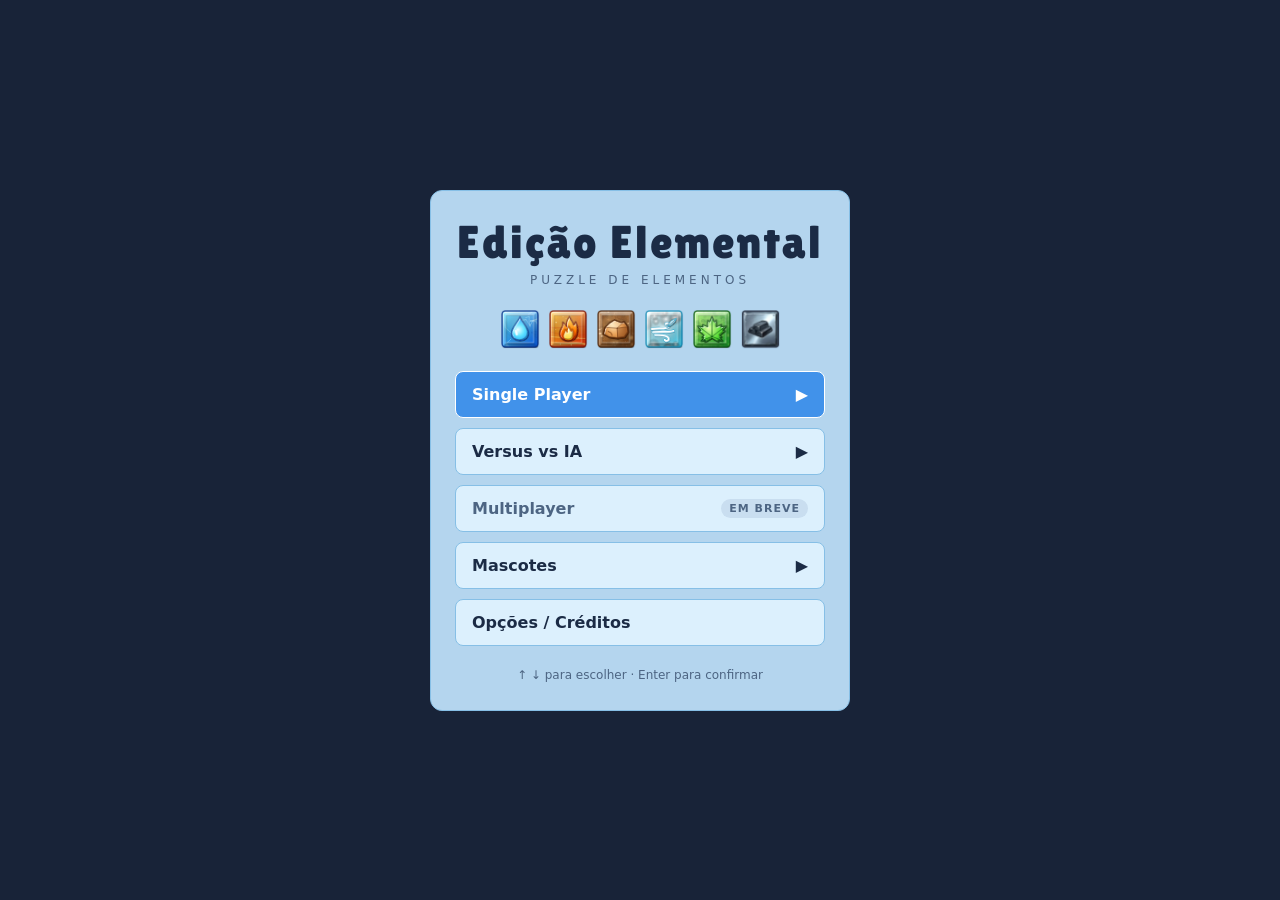
==== panel-attack.html @ b30b572a "Full campaign (5 stages per biome, stars, boss), mouse drag, landscape phone controls - Each biome: " ====
<!DOCTYPE html>
<html lang="pt-BR">
<head>
<meta charset="UTF-8">
<meta name="viewport" content="width=device-width, initial-scale=1.0, viewport-fit=cover">
<title>Edição Elemental</title>
<link rel="preconnect" href="https://fonts.googleapis.com">
<link rel="preconnect" href="https://fonts.gstatic.com" crossorigin>
<link rel="stylesheet" href="https://fonts.googleapis.com/css2?family=Lilita+One&display=swap">
<style>
  /* =========================================================
     STYLE
     ========================================================= */
  :root {
    /* Tema provisório "azul bebê": painéis e menus claros, com texto azul-marinho.
       Para trocar a cor do jogo, mude só estas variáveis. */
    --bg: #182338;                       /* fundo da página (fora dos painéis) */
    --panel: rgba(189, 224, 248, 0.95);  /* painéis e menus: azul bebê */
    --panel-2: #dcf0fd;                  /* botões e campos dentro dos painéis */
    --panel-hover: #eef8ff;
    --line: #86bfe6;
    --text: #1b2b45;
    --muted: #4d6583;
    --accent: #ffd84a;
    --accent-text: #9a6200;              /* destaque em texto (dourado escuro, legível no azul bebê) */
    --danger: #ff5a64;
    --primary: #2f7fd8;
    --primary-hover: #4192ea;
    --board-bg: rgba(10, 14, 30, 0.80);  /* tabuleiro: escuro, com só um pouco do bioma atrás */
    --display: "Lilita One", system-ui, -apple-system, "Segoe UI", sans-serif;
  }
  /* Lilita One só tem um peso: o 800 deixa a fonte reserva em negrito
     sem gerar negrito falso na Lilita */
  .game-title, .opt-title, .overlay h2, #side h1 { font-weight: 800 !important; font-synthesis: none; }
  * { box-sizing: border-box; }
  [hidden] { display: none !important; }
  body {
    margin: 0;
    min-height: 100vh;
    background: var(--bg);
    color: var(--text);
    font-family: system-ui, -apple-system, "Segoe UI", Roboto, sans-serif;
    display: flex;
    align-items: center;
    justify-content: center;
  }
  #app { width: 100%; padding: 16px; position: relative; z-index: 1; }
  /* Fundo do bioma: só na partida, transparente e escurecido para os blocos ficarem legíveis */
  #biomeBg {
    position: fixed; inset: 0; z-index: 0; pointer-events: none;
    background: center / cover no-repeat;
    opacity: 0; transition: opacity .6s ease;
  }
  #biomeBg::after { content: ""; position: absolute; inset: 0; background: var(--bg); opacity: var(--biome-bg-shade, .12); }
  #biomeBg.on { opacity: var(--biome-bg-opacity, 1); }
  .screen { width: 100%; display: flex; justify-content: center; }

  /* ---------- Menu / Opções ---------- */
  .menu-card {
    width: 100%;
    max-width: 420px;
    background: var(--panel);
    border: 1px solid var(--line);
    border-radius: 12px;
    padding: 28px 24px;
    display: flex;
    flex-direction: column;
    align-items: center;
    gap: 22px;
  }
  .game-title {
    font-family: var(--display);
    font-weight: 400;
    font-size: 46px;
    line-height: 1;
    letter-spacing: 2px;
    margin: 0;
    text-align: center;
  }
  .game-sub {
    margin-top: 8px;
    text-align: center;
    color: var(--muted);
    font-size: 12px;
    letter-spacing: 4px;
    text-transform: uppercase;
  }
  .tiles { display: flex; flex-wrap: wrap; justify-content: center; gap: 8px; }
  .tiles canvas { width: 40px; height: 40px; display: block; }
  .menu-list, .actions { width: 100%; display: flex; flex-direction: column; gap: 10px; }
  .menu-btn {
    display: flex;
    align-items: center;
    justify-content: space-between;
    gap: 12px;
    width: 100%;
    padding: 13px 16px;
    font: inherit;
    font-size: 16px;
    font-weight: 600;
    text-align: left;
    color: var(--text);
    background: var(--panel-2);
    border: 1px solid var(--line);
    border-radius: 8px;
    cursor: pointer;
  }
  .menu-btn:hover:not(:disabled), .menu-btn:focus-visible {
    outline: none;
    border-color: var(--accent);
    background: var(--panel-hover);
  }
  .menu-btn.primary { background: var(--primary); border-color: var(--primary); color: #fff; }
  .menu-btn.primary:hover, .menu-btn.primary:focus-visible { background: var(--primary-hover); border-color: #fff; }
  .menu-btn:disabled { cursor: not-allowed; color: var(--muted); }
  .badge {
    font-size: 11px;
    font-weight: 600;
    letter-spacing: 1px;
    text-transform: uppercase;
    padding: 3px 8px;
    border-radius: 99px;
    background: #c9def0;
    color: var(--muted);
  }
  .menu-hint { font-size: 12px; color: var(--muted); }
  .opt-title { font-family: var(--display); font-weight: 400; font-size: 30px; margin: 0; letter-spacing: 1px; }
  .opt-row { width: 100%; display: flex; flex-direction: column; gap: 8px; }
  .opt-label { font-size: 12px; color: var(--muted); text-transform: uppercase; letter-spacing: 1px; }
  .seg { display: flex; gap: 6px; }
  .seg button {
    flex: 1;
    padding: 9px 6px;
    font: inherit;
    font-weight: 600;
    color: var(--text);
    background: var(--panel-2);
    border: 1px solid var(--line);
    border-radius: 6px;
    cursor: pointer;
  }
  .seg button:focus-visible { outline: none; border-color: var(--accent); }
  .seg button[aria-pressed="true"] { background: var(--primary); border-color: var(--primary); color: #fff; }
  .credits {
    width: 100%;
    font-size: 13px;
    line-height: 1.6;
    color: var(--muted);
    border-top: 1px solid var(--line);
    padding-top: 14px;
  }
  .credits strong { color: var(--text); }

  /* ---------- Jogo ---------- */
  #gameScreen { flex-wrap: wrap; align-items: flex-start; gap: 24px; }
  .arena { position: relative; display: flex; gap: 16px; align-items: flex-start; max-width: 100%; }
  .board-col { display: flex; flex-direction: column; gap: 8px; min-width: 0; }
  .board-wrap { position: relative; max-width: 100%; }
  .board-canvas {
    display: block;
    width: 308px;
    max-width: 100%;
    height: auto;
    background: var(--board-bg);
    border: 3px solid var(--line);
    border-radius: 6px;
  }
  #board:focus { outline: none; border-color: #4f9be0; }
  /* Versus: dois tabuleiros lado a lado, reduzidos em telas estreitas */
  .arena.versus .board-canvas { width: min(308px, calc((100vw - 72px) / 2)); }
  .board-col.p2 .board-canvas { border-color: #6b4a3a; }
  .board-hud {
    backdrop-filter: blur(6px);
    -webkit-backdrop-filter: blur(6px);
    user-select: none;
    -webkit-user-select: none;
    display: flex;
    align-items: center;
    gap: 8px;
    min-height: 60px;
    padding: 6px 8px;
    border-radius: 8px;
    background: var(--panel);
  }
  .board-col.p2 .board-hud { flex-direction: row-reverse; text-align: right; }
  .board-hud.solo { display: none; }
  .hud-art { position: relative; width: 34px; height: 50px; flex: none; }
  .hud-art > * { position: absolute; bottom: 0; left: 50%; transform: translateX(-50%); height: 100%; width: auto; max-width: none; }
  .hud-art .char-placeholder { width: 30px; font-size: 14px; border-radius: 14px 14px 6px 6px; }
  .hud-art .char-art { height: 100%; }
  .hud-info { min-width: 0; }
  .hud-name { font-family: var(--display); font-size: 16px; letter-spacing: .5px; white-space: nowrap; overflow: hidden; text-overflow: ellipsis; max-width: 110px; }
  .hud-tag { font-size: 11px; color: var(--muted); text-transform: uppercase; letter-spacing: 1px; }
  .hud-crystal { margin-left: auto; display: flex; flex-direction: column; align-items: flex-end; gap: 4px; }
  .board-col.p2 .hud-crystal { margin-left: 0; margin-right: auto; align-items: flex-start; }
  .crystal-mini { display: flex; flex-wrap: wrap; align-items: flex-end; justify-content: flex-end; gap: 4px; min-height: 9px; max-width: 120px; }
  .board-col.p2 .crystal-mini { justify-content: flex-start; }
  .crystal-shape { display: grid; gap: 1px; }
  .crystal-shape i { display: block; width: 5px; height: 5px; border-radius: 1px; outline: 1px solid rgba(255,255,255,.6); }
  .crystal-mini.empty { color: var(--muted); font-size: 11px; }
  .crystal-bar { width: 56px; height: 4px; border-radius: 2px; background: #a9cfee; overflow: hidden; }
  .crystal-bar span { display: block; height: 100%; width: 0; background: var(--accent); }
  @media (max-width: 560px) {
    .hud-art { display: none; }
    .hud-name { font-size: 13px; max-width: 70px; }
  }
  .overlay h2.win { color: #5fe07a; }
  .overlay {
    position: absolute;
    inset: 3px;
    border-radius: 4px;
    background: rgba(14, 12, 32, 0.84);
    /* sobre o escuro, o texto volta a ser claro */
    --text: #eef4fb; --muted: #a9bdd6;
    color: var(--text);
    display: flex;
    flex-direction: column;
    align-items: center;
    justify-content: center;
    gap: 18px;
    padding: 16px;
    text-align: center;
  }
  .overlay h2 { font-family: var(--display); font-weight: 400; font-size: 42px; letter-spacing: 1px; margin: 0; }
  .overlay h2.danger { color: var(--danger); }
  .overlay .actions { width: min(230px, 100%); }
  .overlay .actions { --text: #1b2b45; --muted: #4d6583; color: var(--text); }
  .summary { display: grid; grid-template-columns: repeat(3, auto); gap: 4px 18px; margin: 0; }
  .summary dt { font-size: 11px; color: var(--muted); text-transform: uppercase; letter-spacing: 1px; }
  .summary dd { margin: 0; font-size: 22px; font-weight: 700; font-variant-numeric: tabular-nums; grid-row: 2; }
  #side {
    backdrop-filter: blur(6px);
    -webkit-backdrop-filter: blur(6px);
    width: 210px;
    background: var(--panel);
    border-radius: 8px;
    padding: 16px;
  }
  #side h1 { font-family: var(--display); font-weight: 400; font-size: 24px; margin: 0 0 12px; letter-spacing: 1px; }
  .stats { display: grid; grid-template-columns: 1fr 1fr; gap: 10px 12px; }
  .stat .label { font-size: 12px; color: var(--muted); text-transform: uppercase; letter-spacing: 1px; }
  .stat .value { font-size: 26px; font-weight: 700; font-variant-numeric: tabular-nums; }
  .stat.wide { grid-column: 1 / -1; }
  .stat.wide .value { font-size: 32px; }
  #speed.fast { color: var(--accent-text); }
  #speed.frenzy { color: var(--danger); }
  #speed.turbo { color: #7fd6ff; }
  #chainMsg { color: var(--accent-text); font-weight: 700; min-height: 22px; font-size: 18px; margin-top: 10px; }
  .side-actions { display: flex; gap: 8px; margin-top: 12px; }
  .side-btn {
    flex: 1;
    padding: 10px;
    font: inherit;
    font-size: 14px;
    font-weight: 600;
    border: 0;
    border-radius: 6px;
    background: var(--primary);
    color: #fff;
    cursor: pointer;
  }
  .side-btn:hover { background: var(--primary-hover); }
  .side-btn.secondary { background: var(--panel-2); border: 1px solid var(--line); color: var(--text); }
  .side-btn.secondary:hover { background: var(--panel-hover); }
  .help { font-size: 13px; color: var(--muted); line-height: 1.6; margin-top: 16px; }
  kbd {
    background: #a9cfee; border: 1px solid #7fb0d8; border-radius: 4px;
    padding: 0 5px; font-size: 12px; font-family: inherit; color: var(--text);
  }
  .menu-btn kbd { font-weight: 500; }

  /* ---------- Opções: áudio ---------- */
  .opt-section {
    width: 100%;
    font-size: 12px;
    font-weight: 700;
    letter-spacing: 2px;
    text-transform: uppercase;
    color: var(--accent-text);
    border-bottom: 1px solid var(--line);
    padding-bottom: 6px;
  }
  .opt-head { display: flex; align-items: center; justify-content: space-between; gap: 12px; }
  .opt-name { font-weight: 600; }
  .toggle {
    min-width: 112px;
    padding: 7px 12px;
    font: inherit;
    font-weight: 700;
    color: var(--muted);
    background: var(--panel-2);
    border: 1px solid var(--line);
    border-radius: 99px;
    cursor: pointer;
  }
  .toggle[aria-pressed="true"] { background: var(--primary); border-color: var(--primary); color: #fff; }
  .toggle:focus-visible, .bind-slot:focus-visible { outline: 2px solid var(--accent); outline-offset: 2px; }
  .slider-row { display: grid; grid-template-columns: 1fr auto; align-items: center; gap: 4px 12px; }
  .slider-row label { grid-column: 1 / -1; }
  .slider-row input[type="range"] { width: 100%; accent-color: var(--primary); }
  .slider-row input[type="range"]:focus-visible { outline: 2px solid var(--accent); outline-offset: 4px; border-radius: 4px; }
  .slider-row output { min-width: 44px; text-align: right; font-weight: 700; font-variant-numeric: tabular-nums; }

  /* ---------- Controles (remapeamento) ---------- */
  .menu-card.wide { max-width: 780px; }
  .bind-status {
    margin: 0;
    width: 100%;
    min-height: 44px;
    padding: 10px 12px;
    border-radius: 8px;
    background: var(--panel-2);
    color: var(--muted);
    font-size: 14px;
  }
  .bind-status.active { background: var(--accent); color: #14161f; font-weight: 700; }
  .bind-wrap { width: 100%; overflow-x: auto; }
  .bind-table { width: 100%; border-collapse: collapse; font-size: 14px; }
  .bind-table th, .bind-table td { padding: 5px 4px; text-align: left; }
  .bind-table thead th { font-size: 11px; font-weight: 600; color: var(--muted); text-transform: uppercase; letter-spacing: 1px; }
  .bind-table tbody th { font-weight: 600; padding-right: 10px; min-width: 130px; }
  .bind-table tbody tr + tr { border-top: 1px solid var(--line); }
  .bind-slot {
    width: 100%;
    min-width: 96px;
    padding: 7px 8px;
    font: inherit;
    font-size: 13px;
    font-weight: 600;
    white-space: nowrap;
    color: var(--text);
    background: var(--panel-2);
    border: 1px solid var(--line);
    border-radius: 6px;
    cursor: pointer;
  }
  .bind-slot:hover { border-color: var(--accent); }
  .bind-slot.empty { color: var(--muted); }
  .bind-slot.listening { background: var(--accent); border-color: var(--accent); color: #14161f; }
  .pad-status { width: 100%; font-size: 13px; color: var(--muted); }
  .actions.row { flex-direction: row; flex-wrap: wrap; }
  .actions.row .menu-btn { flex: 1 1 200px; }
  .help .muted { color: var(--muted); }
  /* ---------- Single Player / criação de personagem / mapa ---------- */
  .create-step { width: 100%; display: flex; flex-direction: column; align-items: center; gap: 16px; }
  .step-hint { margin: 0; color: var(--muted); font-size: 14px; text-align: center; }
  .gender-row { display: flex; flex-wrap: wrap; justify-content: center; gap: 28px; padding-block: 8px; }
  .gender-btn {
    width: 132px;
    height: 132px;
    border-radius: 50%;
    border: 3px solid var(--line);
    background: var(--panel-2);
    color: var(--g);
    cursor: pointer;
    display: grid;
    place-items: center;
    transition: transform .12s ease, border-color .12s ease;
  }
  .gender-btn svg { width: 64px; height: 64px; }
  .gender-btn.female { --g: #ff6fa8; }
  .gender-btn.male { --g: #57a6ff; }
  .gender-btn:hover, .gender-btn:focus-visible {
    outline: none;
    border-color: var(--g);
    transform: scale(1.05);
    background: color-mix(in srgb, var(--g) 16%, var(--panel-2));
  }
  .char-grid {
    width: 100%;
    display: grid;
    grid-template-columns: repeat(4, minmax(0, 1fr));   /* colunas iguais, independentes do sprite */
    gap: 10px;
  }
  /* Área de seleção larga o bastante para o sprite mais largo (o 13, de punho erguido) */
  .menu-card.create-card { max-width: 980px; }
  @media (min-width: 1000px) {
    .char-grid { grid-template-columns: repeat(8, minmax(0, 1fr)); }
  }
  @media (max-width: 520px) {
    .char-card { height: 134px; }
    .char-card .char-art { height: 112px; }
  }
  .char-card {
    position: relative;
    padding: 10px 4px 6px;
    border-radius: 10px;
    border: 2px solid var(--line);
    background: var(--panel-2);
    cursor: pointer;
    display: grid;
    place-items: end center;
    height: 178px;
    overflow: hidden;   /* o desenho nunca invade o cartão vizinho */
  }
  .char-card:hover, .char-card:focus-visible { outline: none; border-color: var(--accent); background: var(--panel-hover); }
  .char-card[aria-pressed="true"] { border-color: var(--accent); box-shadow: 0 0 0 2px var(--accent); }
  .char-num {
    position: absolute;
    top: 6px;
    left: 6px;
    min-width: 22px;
    height: 22px;
    border-radius: 11px;
    background: var(--panel-2);
    color: var(--text);
    font-size: 12px;
    font-weight: 700;
    display: grid;
    place-items: center;
  }
  /* Todos com a mesma altura (não encolhe o sprite para caber na largura) */
  .char-art { height: 156px; width: auto; max-width: none; display: block; }
  .char-placeholder {
    height: 150px;
    width: 76px;
    border: 2px dashed var(--line);
    border-radius: 38px 38px 10px 10px;
    color: var(--muted);
    font-size: 28px;
    font-weight: 800;
    display: grid;
    place-items: center;
  }
  .name-step { display: flex; flex-wrap: wrap; align-items: center; justify-content: center; gap: 24px; width: 100%; }
  .name-preview { height: 200px; display: grid; place-items: end center; }
  .name-preview .char-art { height: 200px; }
  .name-form { display: flex; flex-direction: column; gap: 10px; width: min(280px, 100%); }
  .name-form input {
    font: inherit;
    font-size: 18px;
    font-weight: 600;
    padding: 12px 14px;
    color: var(--text);
    background: var(--panel-2);
    border: 2px solid var(--line);
    border-radius: 8px;
  }
  .name-form input:focus { outline: none; border-color: var(--accent); }
  .map-wrap { width: 100%; }
  .map { position: relative; width: min(560px, 100%); aspect-ratio: 1; margin: 0 auto; }
  .map-lines { position: absolute; inset: 0; width: 100%; height: 100%; }
  .map-lines line { stroke: var(--line); stroke-width: 4; stroke-linecap: round; vector-effect: non-scaling-stroke; }
  .map-center {
    position: absolute;
    left: 50%;
    top: 50%;
    width: 34%;
    aspect-ratio: 1;
    transform: translate(-50%, -50%);
    border-radius: 50%;
    border: 3px solid var(--accent);
    background: radial-gradient(circle at 50% 35%, #ffffff, var(--panel-2) 70%);
    display: flex;
    flex-direction: column;
    align-items: center;
    justify-content: flex-end;
    overflow: hidden;
    padding-bottom: 7%;
    gap: 1%;
  }
  .hero-art { position: relative; height: 66%; width: 100%; flex: none; }
  .hero-art > * { position: absolute; bottom: 0; left: 50%; transform: translateX(-50%); height: 100%; }
  .hero-art .char-art { width: auto; max-width: none; }
  .hero-art .char-placeholder { width: auto; aspect-ratio: 1 / 2; font-size: 20px; }
  /* Mascote escolhido, ao lado do personagem no centro do mapa */
  .map-mascot { position: absolute; right: 12%; bottom: 31%; width: 30%; height: 30%; pointer-events: none; }
  .map-center.has-mascot .hero-art > * { left: 40%; }
  .hero-name {
    font-family: var(--display);
    font-size: clamp(14px, 3.6vw, 22px);
    letter-spacing: 1px;
    max-width: 90%;
    overflow: hidden;
    text-overflow: ellipsis;
    white-space: nowrap;
  }
  .biome {
    position: absolute;
    width: 23%;
    aspect-ratio: 1;
    transform: translate(-50%, -50%);
    border-radius: 50%;
    border: 3px solid rgba(255, 255, 255, 0.28);
    background: radial-gradient(circle at 35% 28%, rgba(255, 255, 255, 0.38), transparent 58%), var(--c);
    box-shadow: inset 0 -6px 0 rgba(0, 0, 0, 0.22), 0 4px 0 rgba(0, 0, 0, 0.35);
    color: #fff;
    font: inherit;
    font-weight: 800;
    font-size: clamp(10px, 2.5vw, 14px);
    line-height: 1.1;
    text-shadow: 0 1px 2px rgba(0, 0, 0, 0.6);
    cursor: pointer;
    display: flex;
    flex-direction: column;
    align-items: center;
    justify-content: center;
    gap: 3%;
    transition: transform .12s ease;
  }
  .biome svg { width: 40%; height: auto; filter: drop-shadow(0 1px 1px rgba(0, 0, 0, 0.45)); }
  .biome small { font-size: 0.78em; font-weight: 700; opacity: 0.9; }
  .biome:hover, .biome:focus-visible { outline: 3px solid var(--accent); outline-offset: 3px; transform: translate(-50%, -50%) scale(1.07); }
  .match-sub { color: var(--muted); font-size: 13px; margin: -6px 0 10px; }
  .biome .biome-stars { position: absolute; left: 50%; bottom: -13%; transform: translateX(-50%); padding: 1px 7px;
    border-radius: 99px; background: var(--panel-2); color: var(--accent-text); border: 1px solid var(--line);
    font-size: .8em; font-style: normal; text-shadow: none; white-space: nowrap; }
  .stars-total { color: var(--accent-text); font-weight: 700; }

  /* ---------- Fases do bioma (campanha) ---------- */
  .stage-trail { display: flex; flex-direction: column; gap: 10px; width: 100%; }
  .stage { display: flex; align-items: center; gap: 12px; width: 100%; padding: 10px 14px; border-radius: 10px;
    border: 2px solid var(--line); background: var(--panel-2); color: var(--text); font: inherit; text-align: left; cursor: pointer; }
  .stage:hover:not(:disabled), .stage:focus-visible { outline: none; border-color: var(--accent); background: var(--panel-hover); }
  .stage:disabled { opacity: .55; cursor: default; }
  .stage-num { flex: none; width: 38px; height: 38px; border-radius: 50%; display: grid; place-items: center; background: var(--c);
    color: #fff; font-family: var(--display); font-size: 18px; text-shadow: 0 1px 2px rgba(0, 0, 0, .5); }
  .stage.boss .stage-num { box-shadow: 0 0 0 3px var(--accent); }
  .stage-info { flex: 1; min-width: 0; }
  .stage-info b { display: block; font-size: 15px; }
  .stage-info small { color: var(--muted); font-size: 12px; }
  .stage-stars { flex: none; font-size: 18px; letter-spacing: 2px; color: #d9a514; }
  .stage-stars .off { color: var(--line); }
  .stage-reward { flex: none; width: 46px; height: 46px; }

  /* Objetivo do desafio, no painel lateral */
  #goalBox { margin-top: 10px; padding: 8px 10px; border-radius: 8px; background: var(--panel-2); border: 1px solid var(--line); }
  #goalBox b { display: block; font-size: 11px; letter-spacing: 1px; text-transform: uppercase; color: var(--muted); }
  #goalDesc { font-size: 13px; margin: 2px 0; }
  #goalBox span { font-size: 16px; font-weight: 700; }
  /* Chefe: tabuleiro da IA com a aura do bioma */
  .board-col.p2.boss .board-canvas { border-color: var(--boss-c, var(--accent)); box-shadow: 0 0 18px 3px var(--boss-c, var(--accent)); }
  /* Estrelas no fim da fase */
  .result-stars { font-size: 13px; }
  .result-stars .big { font-size: 30px; letter-spacing: 4px; color: #ffd84a; text-align: center; }
  .result-stars .big .off { color: rgba(255, 255, 255, .25); }
  .result-stars ul { margin: 4px 0 0; padding: 0; list-style: none; text-align: left; }
  .result-stars li::before { content: "☆ "; color: var(--muted); }
  .result-stars li.ok::before { content: "★ "; color: #ffd84a; }

  .toast {
    position: fixed;
    left: 50%;
    bottom: calc(24px + env(safe-area-inset-bottom, 0px));
    transform: translateX(-50%);
    max-width: calc(100% - 32px);
    padding: 10px 16px;
    border-radius: 8px;
    border: 1px solid var(--accent);
    background: var(--panel-2);
    color: var(--text);
    font-weight: 600;
    z-index: 10;
  }
  /* ---------- Mascotes ----------
     Camadas: .mascot (lado/tamanho) › .mascot-react (reação curta) ›
     .mascot-idle (jeito de cada um, parado) › img. Tempos e tamanhos vêm
     das constantes MASCOT_* (viram variáveis CSS no boot). */
  .mascot { position: relative; width: 100%; height: 100%; --dir: 1; --face: 1; --idle-ms: 2000ms; --react-ms: 800ms; }
  .mascot-react, .mascot-idle { position: absolute; inset: 0; transform-origin: 50% 100%; }
  .mascot-img { position: absolute; inset: 0; width: 100%; height: 100%; object-fit: contain; object-position: 50% 100%;
                transform: scaleX(var(--face)); filter: drop-shadow(0 2px 2px rgba(0,0,0,.45)); }
  .mascot-ph { position: absolute; left: 50%; bottom: 0; transform: translateX(-50%); height: 80%; aspect-ratio: 1;
               border-radius: 50% 50% 42% 42%; background: var(--mc, #667); border: 2px solid rgba(255,255,255,.35);
               display: flex; align-items: center; justify-content: center; color: #fff; font-weight: 800; font-size: 1.1em; }
  .mascot-shadow { display: none; position: absolute; left: 22%; right: 22%; bottom: -4%; height: 8%; border-radius: 50%;
                   background: rgba(0,0,0,.35); filter: blur(1px); }
  .mascot-pop { position: absolute; left: 50%; top: -6%; transform: translateX(-50%); font-family: var(--display);
                font-size: 15px; color: #ffe35a; text-shadow: 0 2px 0 #7a3b00, 0 0 6px rgba(0,0,0,.6); pointer-events: none;
                white-space: nowrap; animation: m-pop var(--react-ms) ease-out forwards; }
  .mascot.locked .mascot-img { animation: none !important; filter: brightness(0) opacity(.55) !important; } /* vence o brilho do idle */
  .mascot.locked .mascot-ph { background: #111; color: #444; }

  /* Parado (idle): cada mascote com o seu jeito */
  .mascot[data-id="gotico"] .mascot-idle { animation: m-jelly var(--idle-ms) ease-in-out infinite; }
  .mascot[data-id="fornalinho"] .mascot-idle { animation: m-impatient var(--idle-ms) ease-out infinite; }
  .mascot[data-id="fornalinho"] .mascot-img { animation: m-glow-fire calc(var(--idle-ms) * .8) ease-in-out infinite; }
  .mascot[data-id="seixo"] .mascot-idle { animation: m-breathe var(--idle-ms) ease-in-out infinite; }
  .mascot[data-id="brisa"] .mascot-idle { animation: m-float var(--idle-ms) ease-in-out infinite; }
  .mascot[data-id="brisa"] .mascot-shadow { display: block; animation: m-float-shadow var(--idle-ms) ease-in-out infinite; }
  .mascot[data-id="bonsai"] .mascot-idle { animation: m-sway var(--idle-ms) ease-in-out infinite; }
  .mascot[data-id="rebite"] .mascot-idle { animation: m-tick var(--idle-ms) infinite; }
  .mascot[data-id="rebite"] .mascot-img { animation: m-glow-blue calc(var(--idle-ms) * 2) linear infinite; }
  .mascot[data-react] .mascot-idle, .mascot[data-react] .mascot-img, .mascot[data-react] .mascot-shadow { animation: none; }

  /* Reações (duração em --react-ms) */
  .mascot[data-react="hop"] .mascot-react { animation: m-hop var(--react-ms) ease-out; }
  .mascot[data-react="bigjump"] .mascot-react { animation: m-bigjump var(--react-ms) ease-out; }
  .mascot[data-react="lunge"] .mascot-react { animation: m-lunge var(--react-ms) ease-in-out; }
  .mascot[data-react="shake"] .mascot-react { animation: m-shake var(--react-ms) linear; }
  .mascot[data-react="shiver"] .mascot-react { animation: m-shake var(--react-ms) linear infinite; }
  .mascot[data-react="win"] .mascot-react { animation: m-hop var(--react-ms) ease-out infinite; }
  .mascot[data-react="lose"] .mascot-react { animation: m-lose var(--react-ms) ease-in forwards; }

  @keyframes m-jelly { 0%, 100% { transform: scale(1, 1); } 25% { transform: scale(1.05, .95); } 50% { transform: scale(.97, 1.03); } 75% { transform: scale(1.02, .98); } }
  @keyframes m-impatient { 0%, 30%, 60%, 100% { transform: translateY(0) scale(1, 1); } 8%, 38% { transform: translateY(0) scale(1.05, .94); }
                           15%, 45% { transform: translateY(-9%) scale(.97, 1.04); } 24%, 54% { transform: translateY(0) scale(1.03, .97); } }
  @keyframes m-glow-fire { 0%, 100% { filter: drop-shadow(0 2px 2px rgba(0,0,0,.45)) drop-shadow(0 0 2px rgba(255,140,30,.3)); }
                           50% { filter: drop-shadow(0 2px 2px rgba(0,0,0,.45)) drop-shadow(0 0 10px rgba(255,140,30,.95)); } }
  @keyframes m-breathe { 0%, 100% { transform: scale(1, 1); } 45% { transform: scale(1.02, 1.035); } }
  @keyframes m-float { 0%, 100% { transform: translateY(0); } 50% { transform: translateY(-12%); } }
  @keyframes m-float-shadow { 0%, 100% { transform: scale(1); opacity: 1; } 50% { transform: scale(.65); opacity: .55; } }
  @keyframes m-sway { 0%, 100% { transform: rotate(-2.5deg); } 50% { transform: rotate(2.5deg); } }
  @keyframes m-tick { 0%, 18% { transform: rotate(0); } 20%, 38% { transform: rotate(2.5deg); } 40%, 58% { transform: rotate(0); }
                      60%, 78% { transform: rotate(-2.5deg); } 80%, 100% { transform: rotate(0); } }
  @keyframes m-glow-blue { 0%, 84%, 92%, 100% { filter: drop-shadow(0 2px 2px rgba(0,0,0,.45)); }
                           87%, 89% { filter: drop-shadow(0 2px 2px rgba(0,0,0,.45)) drop-shadow(0 0 9px rgba(80,170,255,1)); } }
  @keyframes m-hop { 0%, 100% { transform: translateY(0) scale(1, 1); } 15% { transform: translateY(0) scale(1.08, .9); }
                     45% { transform: translateY(-16%) scale(.95, 1.06); } 75% { transform: translateY(0) scale(1.05, .95); } }
  @keyframes m-bigjump { 0%, 100% { transform: translateY(0) rotate(0) scale(1, 1); } 12% { transform: translateY(0) scale(1.1, .88); }
                         40% { transform: translateY(-34%) rotate(calc(var(--dir) * -14deg)); } 60% { transform: translateY(-30%) rotate(calc(var(--dir) * 14deg)); }
                         85% { transform: translateY(0) rotate(0) scale(1.06, .94); } }
  @keyframes m-lunge { 0%, 100% { transform: translateX(0) scale(1); } 15% { transform: translateX(calc(var(--dir) * -6%)) scale(.96); }
                       45% { transform: translateX(calc(var(--dir) * var(--lunge))) scale(1.08); } 70% { transform: translateX(calc(var(--dir) * var(--lunge) * .6)); } }
  @keyframes m-shake { 0%, 100% { transform: translateX(0); } 10%, 30%, 50%, 70%, 90% { transform: translateX(-4%) rotate(-1deg); }
                       20%, 40%, 60%, 80% { transform: translateX(4%) rotate(1deg); } }
  @keyframes m-lose { to { transform: translateY(10%) scale(.78) rotate(calc(var(--dir) * -8deg)); opacity: .85; } }
  @keyframes m-pop { 0% { opacity: 0; transform: translate(-50%, 10px) scale(.6); } 20% { opacity: 1; transform: translate(-50%, 0) scale(1.15); }
                     80% { opacity: 1; } 100% { opacity: 0; transform: translate(-50%, -18px) scale(1); } }

  /* Pausa: tudo congela no lugar */
  .arena.paused .mascot, .arena.paused .mascot * { animation-play-state: paused !important; }

  /* Onde aparecem */
  .hud-mascot { position: relative; flex: none; height: var(--mascot-hud-h); width: calc(var(--mascot-hud-h) * 1.1); margin-top: calc(var(--mascot-hud-h) * -0.25); }
  .mascot-stage { flex: none; align-self: flex-end; width: var(--mascot-solo-w); height: var(--mascot-solo-h); }
  @media (max-width: 560px) {
    .hud-mascot { height: var(--mascot-hud-h-narrow); width: calc(var(--mascot-hud-h-narrow) * 1.1); margin-top: 0; }
    .mascot-stage { width: calc(var(--mascot-solo-w) * .55); height: calc(var(--mascot-solo-h) * .55); }
  }
  .biome-mascot { position: absolute; right: -8%; bottom: -8%; width: var(--mascot-map-icon); height: var(--mascot-map-icon);
                  border-radius: 50%; background: rgba(235, 240, 250, .92); border: 2px solid rgba(0,0,0,.35); padding: 2px;
                  box-shadow: 0 2px 0 rgba(0,0,0,.35); }
  .biome-mascot img { width: 100%; height: 100%; object-fit: contain; display: block; }
  .biome-mascot.locked img { filter: brightness(0) opacity(.7); }

  /* Tela de mascotes */
  .mascot-grid { width: 100%; display: grid; grid-template-columns: repeat(3, minmax(0, 1fr)); gap: 10px; }
  @media (max-width: 520px) { .mascot-grid { grid-template-columns: repeat(2, minmax(0, 1fr)); } }
  .mascot-card { display: flex; flex-direction: column; align-items: center; gap: 4px; padding: 10px 8px 8px;
                 background: var(--panel-2); color: var(--text); border: 2px solid var(--line); border-radius: 10px;
                 font: inherit; cursor: pointer; min-width: 0; }
  .mascot-card .mascot-box { width: 100%; height: var(--mascot-card-h); }
  .mascot-card b { font-family: var(--display); font-size: 16px; letter-spacing: .5px; }
  .mascot-card small { color: var(--muted); font-size: 12px; line-height: 1.25; text-align: center; }
  .mascot-card[aria-pressed="true"] { border-color: var(--accent); background: color-mix(in srgb, var(--accent) 16%, var(--panel-2)); }
  .mascot-card[aria-disabled="true"] { cursor: default; opacity: .85; }
  .mascot-card:focus-visible, .mascot-card:hover { outline: 3px solid var(--accent); outline-offset: 2px; }

  /* "Novo mascote!" no fim da partida da campanha */
  .new-mascot { display: flex; align-items: center; gap: 12px; padding: 8px 12px; border-radius: 10px;
                background: color-mix(in srgb, #ffd23f 14%, var(--panel)); border: 2px solid #ffd23f; max-width: 100%; }
  .new-mascot .mascot-box { width: var(--mascot-new-h); height: var(--mascot-new-h); flex: none; }
  .overlay .new-mascot { --text: #1b2b45; --muted: #4d6583; color: var(--text); }
  .new-mascot h3 { margin: 0; color: var(--accent-text); font-family: var(--display); font-size: 18px; letter-spacing: 1px; }
  .new-mascot p { margin: 2px 0 0; font-size: 13px; }


  /* ---------- Toque e celular ----------
     Só muda o jeito de dar o comando: as trocas do toque passam pelo mesmo
     trySwap do teclado. Os controles de toque só aparecem com body.touch. */
  #app { padding: max(16px, env(safe-area-inset-top)) max(16px, env(safe-area-inset-right))
                  max(16px, env(safe-area-inset-bottom)) max(16px, env(safe-area-inset-left)); }
  .board-canvas { touch-action: none; -webkit-user-select: none; user-select: none; -webkit-touch-callout: none; }
  .touch-bar, .touch-pause { display: none; }
  body.touch .touch-bar { display: flex; }
  body.touch .touch-pause { display: flex; }
  .touch-raise { flex: 1; min-height: var(--touch-raise-h); border: 0; border-radius: 12px; font: inherit; font-weight: 800;
                 font-size: 18px; letter-spacing: 1px; color: #fff; background: var(--primary); touch-action: none;
                 -webkit-user-select: none; user-select: none; box-shadow: inset 0 -4px 0 rgba(0,0,0,.25); }
  .touch-raise.held { background: #7fd6ff; color: #0b2230; }
  .touch-pause { position: absolute; top: 8px; right: 8px; z-index: 5; width: 44px; height: 44px; align-items: center;
                 justify-content: center; border-radius: 10px; border: 1px solid rgba(255,255,255,.3); font-size: 14px;
                 background: rgba(21,19,42,.7); color: #fff; touch-action: manipulation; }
  .hud-stats { display: none; }
  /* iPhone: sem zoom de duplo toque, sem menu de toque longo, sem destaque cinza no toque */
  html { -webkit-text-size-adjust: 100%; }
  button, .board-canvas { touch-action: manipulation; -webkit-tap-highlight-color: transparent; }
  .board-canvas { touch-action: none; }
  .touch-raise, .touch-pause, .touch-pad button { -webkit-touch-callout: none; -webkit-user-select: none; user-select: none; }

  /* Setas na tela (opção "Setas" no celular deitado): bem transparentes, estilo controle */
  .touch-pad { display: none; position: fixed; inset: 0; pointer-events: none; z-index: 6; }
  .pad-dpad, .pad-face { position: absolute; bottom: max(16px, env(safe-area-inset-bottom)); width: 156px; height: 156px;
    pointer-events: auto; opacity: var(--pad-opacity); }
  .pad-dpad { left: max(16px, env(safe-area-inset-left)); }
  .pad-face { right: max(16px, env(safe-area-inset-right)); }
  .touch-pad button { position: absolute; display: grid; place-items: center; padding: 0; color: #fff; font: inherit;
    font-size: 20px; font-weight: 800; background: rgba(255, 255, 255, .16); border: 2px solid rgba(255, 255, 255, .6);
    touch-action: none; text-shadow: 0 1px 2px rgba(0, 0, 0, .6); }
  .touch-pad button.held { background: rgba(255, 255, 255, .5); }
  .pad-dpad button { width: 52px; height: 52px; }
  .pad-dpad .pad-up    { left: 52px; top: 0;     border-radius: 10px 10px 4px 4px; }
  .pad-dpad .pad-down  { left: 52px; bottom: 0;  border-radius: 4px 4px 10px 10px; }
  .pad-dpad .pad-left  { left: 0;    top: 52px;  border-radius: 10px 4px 4px 10px; }
  .pad-dpad .pad-right { right: 0;   top: 52px;  border-radius: 4px 10px 10px 4px; }
  .pad-dpad::after { content: ""; position: absolute; left: 52px; top: 52px; width: 52px; height: 52px;
    background: rgba(255, 255, 255, .12); border-left: 2px solid rgba(255, 255, 255, .6); border-right: 2px solid rgba(255, 255, 255, .6);
    box-sizing: border-box; }
  .pad-face button { width: 66px; height: 66px; border-radius: 50%; flex-direction: column; line-height: 1; }
  .pad-face button small { font-size: 10px; font-weight: 700; letter-spacing: .5px; }
  .pad-face .pad-swap  { left: 10px;  bottom: 6px; }
  .pad-face .pad-raise { right: 6px;  top: 10px; }
  body.touch #gameScreen kbd { display: none; } /* sem teclado: some com as dicas de tecla */
  body.in-game { overflow: hidden; overscroll-behavior: none; }
  @media (pointer: coarse) {
    .menu-btn, .side-btn, .gender-btn, .seg button, .bind-slot { min-height: 44px; }
  }
  /* Celular em pé: tabuleiro do jogador quase na largura toda, HUD compacto em cima */
  @media (max-width: 560px) {
    body.in-game { align-items: flex-start; }
    #gameScreen { gap: 8px; }
    #gameScreen #side { display: none; }
    .arena { width: 100%; gap: 8px; justify-content: center; }
    .board-col.p1 { flex: 1 1 auto; }
    .board-hud.solo { display: flex; }
    .board-hud.solo .hud-crystal, .board-hud.solo .hud-tag { display: none; }
    .mascot-stage { display: none; }
    .board-hud { min-height: 48px; padding: 4px 6px; gap: 6px; }
    .hud-stats { display: flex; flex-direction: column; align-items: flex-end; margin-left: auto; line-height: 1.1;
                 font-variant-numeric: tabular-nums; }
    .hud-time { font-size: 12px; color: var(--muted); }
    .hud-score { font-size: 18px; font-weight: 800; }
    .board-col.p1 .hud-crystal { margin-left: 6px; }
    /* 100vh primeiro: iPhone antigo não conhece dvh e ignora só a segunda linha */
    .board-col.p1 .board-canvas { width: min(calc(100vw - 32px), calc((100vh - var(--touch-chrome)) / 2));
                                  width: min(calc(100vw - 32px), calc((100dvh - var(--touch-chrome)) / 2)); }
    .arena.versus .board-col.p1 .board-canvas { width: min(calc((100vw - 40px) * .7), calc((100vh - var(--touch-chrome)) / 2));
                                                width: min(calc((100vw - 40px) * .7), calc((100dvh - var(--touch-chrome)) / 2)); }
    .arena.versus .board-col.p2 .board-canvas { width: calc((100vw - 40px) * .3); }
    .board-col.p2 .hud-info, .board-col.p2 .hud-art { display: none; }
    .board-col.p2 .board-hud { min-height: 48px; padding: 4px; justify-content: center; }
    .board-col.p2 .crystal-mini { max-width: 60px; }
    .board-col.p2 .crystal-bar { width: 40px; }
    .touch-bar { margin-top: 2px; }
  }
  /* Celular deitado: tabuleiros pela altura da tela, painel lateral escondido */
  @media (orientation: landscape) and (max-height: 560px) {
    body.in-game { align-items: center; }
    #app { padding-top: max(6px, env(safe-area-inset-top)); padding-bottom: max(6px, env(safe-area-inset-bottom)); }
    #gameScreen { gap: 10px; }
    #gameScreen #side { display: none; }
    .mascot-stage { display: none; }
    .board-hud { min-height: 40px; padding: 2px 6px; gap: 6px; }
    .board-hud.solo { display: flex; }
    .board-hud.solo .hud-crystal, .board-hud.solo .hud-tag { display: none; }
    .hud-stats { display: flex; flex-direction: column; align-items: flex-end; margin-left: auto; line-height: 1.1;
                 font-variant-numeric: tabular-nums; }
    .hud-time { font-size: 12px; color: var(--muted); }
    .hud-score { font-size: 16px; font-weight: 800; }
    .board-col.p2 .hud-info { display: none; }
    .board-col.p1 .board-canvas, .arena.versus .board-col.p1 .board-canvas { width: calc((100vh - 70px) / 2); width: calc((100dvh - 70px) / 2); }
    .arena.versus .board-col.p2 .board-canvas { width: calc((100vh - 70px) * .36); width: calc((100dvh - 70px) * .36); }
    body.touch .touch-bar { position: fixed; right: max(16px, env(safe-area-inset-right)); bottom: max(16px, env(safe-area-inset-bottom));
      width: 120px; margin: 0; z-index: 6; }
    body.touch.pad-mode.in-game .touch-pad { display: block; }
    body.touch.pad-mode .touch-bar { display: none; }
  }
  /* Movimento reduzido: só troca a expressão, sem pulos nem tremidas */
  @media (prefers-reduced-motion: reduce) {
    .mascot, .mascot * { animation: none !important; }
  }
  @media (prefers-reduced-motion: reduce) {
    * { transition: none !important; }
  }
</style>
</head>
<body>
<div id="biomeBg" aria-hidden="true"></div>
<div id="app">

  <!-- ======================= MENU PRINCIPAL ======================= -->
  <section id="menuScreen" class="screen">
    <div class="menu-card">
      <div>
        <h1 class="game-title" id="gameTitle">Edição Elemental</h1>
        <div class="game-sub">Puzzle de elementos</div>
      </div>
      <div class="tiles" id="menuTiles" aria-hidden="true"></div>
      <nav class="menu-list" id="menuList">
        <button class="menu-btn primary" id="btnSingle">Single Player <span aria-hidden="true">▶</span></button>
        <button class="menu-btn" id="btnVersus">Versus vs IA <span aria-hidden="true">▶</span></button>
        <button class="menu-btn" disabled>Multiplayer <span class="badge">Em breve</span></button>
        <button class="menu-btn" id="btnMascots">Mascotes <span aria-hidden="true">▶</span></button>
        <button class="menu-btn" id="btnOptions">Opções / Créditos</button>
      </nav>
      <div class="menu-hint" id="menuHint">↑ ↓ para escolher · Enter para confirmar</div>
    </div>
  </section>

  <!-- ======================= SINGLE PLAYER ======================= -->
  <section id="singleScreen" class="screen" hidden>
    <div class="menu-card">
      <h2 class="opt-title">Single Player</h2>
      <nav class="menu-list">
        <button class="menu-btn primary" id="btnCampaign">Campanha <span aria-hidden="true">▶</span></button>
        <button class="menu-btn" id="btnEndless">Endless <span aria-hidden="true">▶</span></button>
        <button class="menu-btn" id="btnEndlessBeginner">Endless · Iniciante <span class="badge">5 elementos</span></button>
        <button class="menu-btn" disabled>Puzzle Mode <span class="badge">Em breve</span></button>
      </nav>
      <div class="actions">
        <button class="menu-btn" id="btnSingleBack">Voltar <kbd>Esc</kbd></button>
      </div>
    </div>
  </section>

  <!-- ======================= VERSUS VS IA ======================= -->
  <section id="versusScreen" class="screen" hidden>
    <div class="menu-card">
      <h2 class="opt-title">Versus vs IA</h2>
      <p class="step-hint">Escolha a dificuldade do adversário</p>
      <nav class="menu-list" id="aiLevelList">
        <button class="menu-btn" data-level="easy">Fácil <span class="badge">Lento e erra mais</span></button>
        <button class="menu-btn" data-level="easy" data-beginner="1">Fácil · Iniciante <span class="badge">5 elementos</span></button>
        <button class="menu-btn" data-level="normal">Normal <span class="badge">Monta chains</span></button>
        <button class="menu-btn" data-level="hard">Difícil <span class="badge">Rápido e calcula</span></button>
      </nav>
      <div class="actions">
        <button class="menu-btn" id="btnVersusBack">Voltar <kbd>Esc</kbd></button>
      </div>
    </div>
  </section>

  <!-- ======================= CRIAÇÃO DE PERSONAGEM ======================= -->
  <section id="createScreen" class="screen" hidden>
    <div class="menu-card wide create-card">
      <h2 class="opt-title">Criar personagem</h2>

      <!-- 1. Gênero: só os símbolos, sem texto -->
      <div class="create-step" id="stepGender">
        <div class="gender-row">
          <button class="gender-btn male" data-gender="m" aria-label="Masculino">
            <svg viewBox="0 0 64 64" fill="none" stroke="currentColor" stroke-width="5" stroke-linecap="round" stroke-linejoin="round" aria-hidden="true">
              <circle cx="26" cy="38" r="15"/><path d="M37 27 54 10M41 10h13v13"/>
            </svg>
          </button>
          <button class="gender-btn female" data-gender="f" aria-label="Feminino">
            <svg viewBox="0 0 64 64" fill="none" stroke="currentColor" stroke-width="5" stroke-linecap="round" aria-hidden="true">
              <circle cx="32" cy="23" r="15"/><path d="M32 38v21M22 50h20"/>
            </svg>
          </button>
        </div>
      </div>

      <!-- 2. Personagem: só a fileira do gênero escolhido -->
      <div class="create-step" id="stepCharacter" hidden>
        <p class="step-hint">Escolha seu personagem</p>
        <div class="char-grid" id="charGrid"></div>
      </div>

      <!-- 3. Nome -->
      <div class="create-step" id="stepName" hidden>
        <div class="name-step">
          <div class="name-preview" id="namePreview"></div>
          <form class="name-form" id="nameForm">
            <label class="opt-label" for="heroName">Nome do personagem</label>
            <input type="text" id="heroName" maxlength="16" autocomplete="off" spellcheck="false" placeholder="Humano">
            <button class="menu-btn primary" type="submit" id="btnNameConfirm">Confirmar <span aria-hidden="true">▶</span></button>
          </form>
        </div>
      </div>

      <div class="actions">
        <button class="menu-btn" id="btnCreateBack">Voltar <kbd>Esc</kbd></button>
      </div>
    </div>
  </section>

  <!-- ======================= MAPA DA CAMPANHA ======================= -->
  <section id="mapScreen" class="screen" hidden>
    <div class="menu-card wide">
      <h2 class="opt-title">Campanha</h2>
      <p class="step-hint">Escolha um bioma para jogar · <span class="stars-total" id="mapStars">★ 0</span></p>
      <div class="map-wrap">
        <div class="map" id="campaignMap">
          <svg class="map-lines" id="mapLines" viewBox="0 0 100 100" preserveAspectRatio="none" aria-hidden="true"></svg>
          <div class="map-center" id="mapCenter">
            <div class="hero-art" id="mapHeroArt"></div>
            <div class="map-mascot" id="mapMascot" hidden></div>
            <div class="hero-name" id="mapHeroName">Humano</div>
          </div>
        </div>
      </div>
      <div class="actions row">
        <button class="menu-btn" id="btnMapMascot">Mascote <span class="badge" id="mapMascotName">Nenhum</span></button>
        <button class="menu-btn" id="btnNewHero">Novo personagem</button>
        <button class="menu-btn" id="btnMapBack">Voltar <kbd>Esc</kbd></button>
      </div>
    </div>
  </section>

  <!-- ======================= FASES DO BIOMA ======================= -->
  <section id="stagesScreen" class="screen" hidden>
    <div class="menu-card wide">
      <h2 class="opt-title" id="stagesTitle">Bioma</h2>
      <p class="step-hint">Vença as fases em ordem. O chefe guarda o mascote do bioma.</p>
      <div class="stage-trail" id="stageTrail"></div>
      <div class="actions row">
        <button class="menu-btn" id="btnStagesBack">Voltar ao Mapa <kbd>Esc</kbd></button>
      </div>
    </div>
  </section>

  <!-- ======================= MASCOTES ======================= -->
  <section id="mascotsScreen" class="screen" hidden>
    <div class="menu-card wide">
      <h2 class="opt-title">Mascotes</h2>
      <p class="step-hint">Escolha quem acompanha você nas partidas</p>
      <div class="mascot-grid" id="mascotGrid"></div>
      <div class="actions row">
        <button class="menu-btn" id="btnMascotNone">Nenhum</button>
        <button class="menu-btn" id="btnMascotsBack">Voltar <kbd>Esc</kbd></button>
      </div>
    </div>
  </section>

  <!-- ======================= OPÇÕES / CRÉDITOS ======================= -->
  <section id="optionsScreen" class="screen" hidden>
    <div class="menu-card">
      <h2 class="opt-title">Opções</h2>

      <div class="opt-section">Áudio</div>
      <div class="opt-row">
        <div class="opt-head">
          <span class="opt-name" id="lblMusic">Música</span>
          <button class="toggle" id="optMusicOn" aria-labelledby="lblMusic"></button>
        </div>
        <div class="slider-row">
          <label class="opt-label" for="optMusicVolume">Volume da música</label>
          <input type="range" id="optMusicVolume" min="0" max="100" step="5">
          <output id="optMusicVolumeOut" for="optMusicVolume"></output>
        </div>
      </div>
      <div class="opt-row">
        <div class="opt-head">
          <span class="opt-name" id="lblSfx">Efeitos sonoros (SFX)</span>
          <button class="toggle" id="optSfxOn" aria-labelledby="lblSfx"></button>
        </div>
        <div class="slider-row">
          <label class="opt-label" for="optSfxVolume">Volume dos efeitos</label>
          <input type="range" id="optSfxVolume" min="0" max="100" step="5">
          <output id="optSfxVolumeOut" for="optSfxVolume"></output>
        </div>
      </div>

      <div class="opt-section">Jogo</div>
      <div class="opt-row">
        <div class="opt-label" id="lblSpeed">Velocidade inicial da pilha</div>
        <div class="seg" role="group" aria-labelledby="lblSpeed" id="optSpeed">
          <button id="optSpeedSlow" data-value="slow">Lenta</button>
          <button id="optSpeedNormal" data-value="normal">Normal</button>
          <button id="optSpeedFast" data-value="fast">Rápida</button>
        </div>
      </div>
      <div class="opt-row">
        <div class="opt-label" id="lblAnim">Velocidade das animações</div>
        <div class="seg" role="group" aria-labelledby="lblAnim" id="optAnim">
          <button id="optAnimNormal" data-value="normal">Normal</button>
          <button id="optAnimFast" data-value="fast">Rápida</button>
        </div>
      </div>

      <div class="opt-section">Controles</div>
      <div class="opt-row">
        <div class="opt-label" id="lblTouch">Celular deitado</div>
        <div class="seg" role="group" aria-labelledby="lblTouch" id="optTouch">
          <button id="optTouchDrag" data-value="drag">Arrastar</button>
          <button id="optTouchPad" data-value="pad">Setas na tela</button>
        </div>
      </div>
      <div class="actions">
        <button class="menu-btn" id="btnControls">Configurar controles <span aria-hidden="true">▶</span></button>
      </div>

      <div class="credits">
        <strong>Créditos</strong><br>
        <span class="credits-title">Edição Elemental</span>: puzzle de troca de blocos com seis elementos.<br>
        Feito com HTML, CSS e JavaScript puro. Os blocos elementais são desenhados em canvas
        a partir da referência “Elemental Puzzle Blocks”. Música e efeitos sonoros sintetizados
        por <code>sounds/generate_sounds.py</code>.
      </div>
      <div class="actions">
        <button class="menu-btn" id="btnOptionsBack">Voltar <kbd>Esc</kbd></button>
      </div>
    </div>
  </section>

  <!-- ======================= CONTROLES (REMAPEAMENTO) ======================= -->
  <section id="controlsScreen" class="screen" hidden>
    <div class="menu-card wide">
      <h2 class="opt-title">Controles</h2>
      <p class="bind-status" id="bindStatus" role="status" aria-live="polite"></p>
      <div class="bind-wrap">
        <table class="bind-table">
          <thead>
            <tr><th scope="col">Ação</th><th scope="col" colspan="2">Teclado</th><th scope="col" colspan="2">Controle</th></tr>
          </thead>
          <tbody id="bindRows"></tbody>
        </table>
      </div>
      <div class="pad-status" id="padStatus"></div>
      <div class="actions row">
        <button class="menu-btn" id="btnBindReset">Restaurar padrão</button>
        <button class="menu-btn" id="btnControlsBack">Voltar <kbd>Esc</kbd></button>
      </div>
    </div>
  </section>

  <!-- ======================= JOGO (ENDLESS) ======================= -->
  <section id="gameScreen" class="screen" hidden>
    <div class="arena" id="arena">
      <!-- Tabuleiro do jogador (esquerda) -->
      <div class="board-col p1" id="p1Col">
        <div class="board-hud" id="p1Hud" hidden>
          <div class="hud-art"></div>
          <div class="hud-mascot" hidden></div>
          <div class="hud-info"><div class="hud-name"></div><div class="hud-tag">Você</div></div>
          <!-- Celular: tempo e pontos ficam aqui (o painel lateral some) -->
          <div class="hud-stats"><span class="hud-time" id="hudTime">00:00</span><span class="hud-score" id="hudScore">0</span></div>
          <div class="hud-crystal" title="Cristal sendo montado">
            <div class="crystal-mini"></div>
            <div class="crystal-bar"><span></span></div>
          </div>
        </div>
        <div class="board-wrap">
          <canvas id="board" class="board-canvas" tabindex="0" aria-label="Seu tabuleiro"></canvas>
          <button class="touch-pause" id="touchPause" aria-label="Pausar" data-no-click-sound>❚❚</button>
        </div>
        <!-- Toque: tocar sobe uma linha; segurar = turbo -->
        <div class="touch-bar" id="touchBar">
          <button class="touch-raise" id="touchRaise" data-no-click-sound>▲ Subir</button>
        </div>
      </div>
      <!-- Setas na tela (celular deitado, opção "Setas"): mesmas ações do teclado -->
      <div class="touch-pad" id="touchPad">
        <div class="pad-dpad">
          <button class="pad-up" data-act="up" aria-label="Cima" data-no-click-sound>▲</button>
          <button class="pad-left" data-act="left" aria-label="Esquerda" data-no-click-sound>◀</button>
          <button class="pad-right" data-act="right" aria-label="Direita" data-no-click-sound>▶</button>
          <button class="pad-down" data-act="down" aria-label="Baixo" data-no-click-sound>▼</button>
        </div>
        <div class="pad-face">
          <button class="pad-raise" data-act="raise" aria-label="Subir a pilha" data-no-click-sound>△<small>SUBIR</small></button>
          <button class="pad-swap" data-act="swap" aria-label="Trocar" data-no-click-sound>✕<small>TROCAR</small></button>
        </div>
      </div>
      <!-- Tabuleiro da IA (direita, espelhado) -->
      <div class="board-col p2" id="p2Col" hidden>
        <div class="board-hud" id="p2Hud">
          <div class="hud-art"></div>
          <div class="hud-mascot" hidden></div>
          <div class="hud-info"><div class="hud-name"></div><div class="hud-tag">IA</div></div>
          <div class="hud-crystal" title="Cristal sendo montado">
            <div class="crystal-mini"></div>
            <div class="crystal-bar"><span></span></div>
          </div>
        </div>
        <div class="board-wrap">
          <canvas id="board2" class="board-canvas" aria-label="Tabuleiro da IA"></canvas>
        </div>
      </div>

      <!-- Endless: o mascote do jogador fica ao lado do tabuleiro -->
      <div class="mascot-stage" id="soloMascot" hidden></div>

      <div class="overlay" id="pauseOverlay" hidden>
        <h2>PAUSADO</h2>
        <div class="actions">
          <button class="menu-btn primary" id="btnResume" data-no-click-sound>Continuar <kbd id="resumeKey">Esc</kbd></button>
          <button class="menu-btn" id="btnPauseRestart">Reiniciar <kbd id="pauseRestartKey">R</kbd></button>
          <button class="menu-btn" id="btnPauseOptions">Opções <kbd>O</kbd></button>
          <button class="menu-btn" id="btnPauseMenu"><span class="menu-target">Voltar ao Menu</span> <kbd>M</kbd></button>
        </div>
      </div>

      <div class="overlay" id="gameOverOverlay" hidden>
        <h2 class="danger" id="goTitle">GAME OVER</h2>
        <div class="new-mascot" id="newMascot" hidden>
          <div class="mascot-box" id="newMascotArt"></div>
          <div><h3>Novo mascote!</h3><p><b id="newMascotName"></b>: <span id="newMascotIntro"></span></p></div>
        </div>
        <div class="result-stars" id="resultStars" hidden></div>
        <dl class="summary">
          <dt>Pontos</dt><dd id="goScore">0</dd>
          <dt>Tempo</dt><dd id="goTime">00:00</dd>
          <dt>Chain</dt><dd id="goChain">0</dd>
        </dl>
        <div class="actions">
          <button class="menu-btn primary" id="btnNextStage" hidden>Próxima fase</button>
          <button class="menu-btn primary" id="btnPlayAgain">Jogar Novamente <kbd>Enter</kbd></button>
          <button class="menu-btn" id="btnGameOverMenu"><span class="menu-target">Voltar ao Menu</span> <kbd>Esc</kbd></button>
        </div>
      </div>
    </div>

    <div id="side">
      <h1 id="matchTitle">ENDLESS</h1>
      <div class="match-sub" id="matchSub" hidden></div>
      <div class="stats">
        <div class="stat wide"><div class="label">Tempo</div><div class="value" id="timer">00:00</div></div>
        <div class="stat wide"><div class="label">Pontos</div><div class="value" id="score">0</div></div>
        <div class="stat"><div class="label">Maior chain</div><div class="value" id="bestChain">0</div></div>
        <div class="stat"><div class="label">Linhas/min</div><div class="value" id="speed">0</div></div>
      </div>
      <div id="chainMsg"></div>
      <div id="goalBox" hidden><b>Objetivo</b><div id="goalDesc"></div><span id="goalText"></span></div>
      <div class="side-actions">
        <button class="side-btn" id="restartBtn">Reiniciar</button>
        <button class="side-btn secondary" id="menuBtn">Menu</button>
      </div>
      <div class="help" id="helpText"></div>
    </div>
  </section>
</div>

<div class="toast" id="toast" role="status" aria-live="polite" hidden></div>

<script>
"use strict";

/* =========================================================
   CONFIG
   Todos os valores ajustáveis ficam aqui.
   ========================================================= */
const CONFIG = {
  COLS: 7,
  ROWS: 14,
  CELL: 44,                 // tamanho de cada célula em pixels (CSS)
  START_MIN_HEIGHT: 4,      // altura mínima inicial de cada coluna
  START_MAX_HEIGHT: 7,      // altura máxima inicial de cada coluna
  MIN_MATCH: 3,

  // --- Animações (multiplicadas pela opção "Velocidade das animações") ---
  SWAP_MS: 110,             // duração do deslize de troca
  FALL_START_SPEED: 0.01,   // velocidade inicial da queda (células por ms)
  FALL_ACCEL: 0.00008,      // aceleração da queda (células por ms²)
  CLEAR_MS: 520,            // tempo total da remoção (pisca + encolhe)
  CLEAR_BLINK_PART: 0.6,    // fração do CLEAR_MS em que os blocos piscam

  // --- Pontuação ---
  POINTS_PER_BLOCK: 10,
  COMBO_BONUS_PER_BLOCK: 10,// bônus por bloco extra além de 3 num mesmo passo
  CHAIN_BONUS: [0, 0, 50, 80, 150, 300, 400, 500, 700, 900, 1100, 1300], // índice = nº da chain

  // --- Rising stack ---
  // Intervalo (ms) para a pilha subir uma linha inteira.
  // Antes de FRENZY_TIME_MS: cai exponencialmente do valor inicial (opção do menu)
  // até RISE_AT_FRENZY_MS. Em FRENZY_TIME_MS: multiplica por FRENZY_MULT (salto
  // brusco) e passa a cair FRENZY_DECAY_FACTOR vezes mais rápido, até RISE_MIN_MS.
  RISE_AT_FRENZY_MS: 1500,
  FRENZY_TIME_MS: 5 * 60 * 1000,
  FRENZY_MULT: 0.6,
  FRENZY_DECAY_FACTOR: 1.5,
  RISE_MIN_MS: 150,
  TURBO_RISE_MS: 250,       // intervalo por linha enquanto o turbo (F/Q) está segurado
  SPEED_WARNING_EVERY_MS: 60 * 1000, // aviso de "velocidade aumentou" a cada minuto
  BANNER_MS: 2000,
};

// Velocidade inicial da subida (tempo por linha no começo da partida)
const SPEED_PRESETS = {
  slow:   12000,
  normal: 9000,
  fast:   6000,
};
// Multiplicador de duração das animações
const ANIM_PRESETS = {
  normal: 1,
  fast:   0.6,
};


const EMPTY = null; // célula vazia

/* ---------- Identidade ---------- */
const GAME_TITLE = "Edição Elemental"; // nome do jogo em todos os textos visíveis

/* ---------- Núcleo: tempos dos painéis (multiplicados pela velocidade das animações) ---------- */
const HOVER_MS = 140;               // painel "flutua" esse tempo antes de cair (após um clear embaixo)
const FALL_STEP_MS = 30;            // tempo para um painel cair uma casa
const CRYSTAL_BREAK_HOLD_MS = 260;  // painéis vindos de cristal quebrado ficam parados antes de cair
const CHAIN_LAND_HOLD_MS = 160;     // painel da cadeia que pousou continua "da cadeia" por este tempo
                                    // (dá para completar o match com uma troca: cadeia ao vivo)

/* ---------- Pausa da pilha (stop time) ---------- */
const STOP_TIME_COMBO_BASE_MS = 1000;   // combo de 4: 1000 ms ...
const STOP_TIME_COMBO_PER_PANEL_MS = 150; // ... + 150 ms por painel além de 4
const STOP_TIME_CHAIN_PER_LINK_MS = 1500; // cadeia xN: 1500 * (N - 1)
const STOP_TIME_MAX_MS = 8000;          // os stops somam até este teto

/* ---------- Tempo de graça no topo ---------- */
const GRACE_TIME_MS = 1500;

/* ---------- Quantidade de elementos ---------- */
const ELEMENTS_COUNT_DEFAULT = 6;   // padrão de todos os modos (o competitivo é com 6)
const ELEMENTS_COUNT_BEGINNER = 5;  // opção "Iniciante": só no Endless e no Versus vs IA Fácil
const BEGINNER_LEFT_OUT_ELEMENT = 6; // no Iniciante, fica de fora o Metal

/* ---------- Cristais (ataque do Versus) ---------- */
const CRYSTAL_COMBO_WINDOW_MS = 1800;            // clears na janela se somam no cristal pendente
const CRYSTAL_COMBO_WIDTHS = { 4: 3, 5: 4, 6: 5 }; // combo de N painéis → largura (7+ = largura inteira)
const CRYSTAL_MAX_HEIGHT = 8;                    // cadeia: x2 = 1 linha, cada elo a mais +1, até isto
const CRYSTAL_DROP_DELAY_MS = 1500;              // tempo na fila (visível) antes de cair
const CRYSTAL_WRONG_HITS = 4;  // matches de elementos que o cristal não tem até rachar a linha de baixo
const CRYSTAL_BREAK_POINTS_PER_CELL = 20;

/* ---------- IA ---------- */
// moveMs: tempo entre passos do cursor · thinkMs: pausa entre decisões
// errorChance: chance de escolher uma jogada pior · depth: 1 = só o clear imediato,
// 2 = simula a cascata (cadeias), 3 = cascata + olha uma segunda troca
// slide: até quantas casas a IA arrasta um painel numa jogada · turbo: sobe a pilha quando não há jogada
// IA: o Normal é a referência. Para deixar a IA mais rápida ou mais lenta,
// mude só o AI_NORMAL; Fácil e Difícil acompanham pelos fatores abaixo.
const AI_NORMAL = { moveMs: 254, thinkMs: 593, errorChance: 0.15, depth: 2, slide: 3, turbo: true };
const AI_LEVEL_FACTORS = {
  easy:   { label: "Fácil",   speed: 2.5, errors: 3.3,  depth: 1, slide: 1, turbo: false },
  normal: { label: "Normal",  speed: 1,   errors: 1 },
  hard:   { label: "Difícil", speed: 0.4, errors: 0.15, depth: 3, slide: 5 },
};
/** Nível de IA a partir do Normal: speed multiplica os tempos, errors a chance de erro. */
function deriveAiLevel({ speed, errors, ...rest }) {
  return { ...AI_NORMAL, ...rest,
    moveMs: Math.round(AI_NORMAL.moveMs * speed),
    thinkMs: Math.round(AI_NORMAL.thinkMs * speed),
    errorChance: Math.min(0.9, AI_NORMAL.errorChance * errors) };
}
const AI_LEVELS = Object.fromEntries(Object.entries(AI_LEVEL_FACTORS).map(([id, f]) => [id, deriveAiLevel(f)]));
// Erros "de gente" (na chance errorChance de cada nível)
const AI_MISTAKE_FIDGET_SHARE = 0.35; // parte dos erros que são trocas sem efeito
const AI_MODEST_MAX_SHARE = 0.4;      // jogada "modesta": até 40% do valor da melhor
const CAMPAIGN_AI_LEVEL = "easy"; // todos os biomas iniciais usam a mesma dificuldade

/* Campanha: 5 fases por bioma (3 duelos, 1 desafio solo, 1 chefe). Todos os
   biomas iniciais usam a MESMA curva; a IA de cada fase também deriva do Normal. */
const CAMPAIGN_STAGE_AI = {
  duel1: { label: "Fácil",     speed: 2.5, errors: 3.3, depth: 1, slide: 1, turbo: false },
  duel2: { label: "Fácil +",   speed: 2.2, errors: 2.8, depth: 1, slide: 2, turbo: false },
  duel3: { label: "Fácil ++",  speed: 1.9, errors: 2.3, depth: 2, slide: 2, turbo: false },
  boss:  { label: "Chefe",     speed: 1.6, errors: 1.8, depth: 2, slide: 3, turbo: true },
};
const CAMPAIGN_AI = Object.fromEntries(Object.entries(CAMPAIGN_STAGE_AI).map(([id, f]) => [id, deriveAiLevel(f)]));
const CAMPAIGN_STAGES = [
  { kind: "duel", ai: "duel1", name: "Duelo 1" },
  { kind: "duel", ai: "duel2", name: "Duelo 2" },
  { kind: "duel", ai: "duel3", name: "Duelo 3" },
  { kind: "challenge", name: "Desafio" },
  { kind: "boss", ai: "boss", name: "Chefe" },
];
const STAGES_PER_BIOME = CAMPAIGN_STAGES.length;
// Desafio (fase 4) de cada bioma: survive = sobreviver, chain = fazer cadeia, clear = limpar blocos do elemento
const BIOME_CHALLENGES = { earth: "survive", forest: "clear", metal: "chain", fire: "clear", water: "survive", air: "chain" };
const CHALLENGE_SURVIVE_MS = 90000;
const CHALLENGE_CHAIN = 3;
const CHALLENGE_CLEAR_COUNT = 30;
// Estrelas: 1 = vencer; as outras duas pelos critérios abaixo
const STAR_DUEL_CHAIN = 2;              // duelo/chefe: fazer uma cadeia x2
const STAR_DUEL_FAST_MS = 120000;       // duelo/chefe: vencer em até 2:00
const STAR_CHALLENGE_FAST_MS = [120000, 75000]; // desafio de cadeia/limpar: até 2:00 e até 1:15
const BIOME_ELEMENT = { water: "water", fire: "fire", earth: "earth", air: "air", forest: "plant", metal: "metal" };
const BIOME_OF = { earth: "da Terra", forest: "da Floresta", metal: "do Metal", fire: "do Fogo", water: "da Água", air: "do Ar" };
const BOSS_CHARACTER = { earth: 13, forest: 4, metal: 15, fire: 6, water: 2, air: 10 }; // Guardião: sempre o mesmo por bioma
// Toque (celular): só muda o jeito de dar o comando, nunca as regras
const TOUCH_RAISE_HEIGHT_PX = 64;    // altura do botão "Subir"
const TOUCH_CHROME_PX = 190;         // espaço vertical reservado ao HUD, botão e margens no celular
const TOUCH_DRAG_GIVEUP_MS = 300;    // arrasto solto: desiste se a próxima troca não couber nesse tempo
const TOUCH_CONTROL_MODES = ["drag", "pad"];
const TOUCH_PAD_REPEAT_DELAY_MS = 170; // setas na tela: segurar repete o movimento depois disso...
const TOUCH_PAD_REPEAT_MS = 70;        // ...a cada 70 ms
const TOUCH_PAD_OPACITY = 0.38;        // setas bem transparentes

// Fundo da partida (imagem do bioma em backgrounds/<id>.webp)
const BIOME_BG_DIR = "backgrounds/";
// Fundos que já existem na pasta (os outros biomas ficam com o fundo liso até a imagem chegar)
const BIOME_BG_IDS = ["air", "earth", "fire", "forest", "metal", "water"];
const BIOME_BG_OPACITY = 1;     // quanto a imagem aparece
const BIOME_BG_SHADE = 0.12;    // escurecimento por cima (o tabuleiro já é escuro)

// Mascotes (só visuais: não mudam regra, velocidade, pontuação nem cristal)
const MASCOT_DIR = "mascots/";
const MASCOT_HUD_HEIGHT_PX = 66;         // altura no HUD do Versus/campanha (o personagem tem 50)
const MASCOT_HUD_HEIGHT_NARROW_PX = 40;  // telas estreitas: só o mascote, pequeno
const MASCOT_SOLO_WIDTH_PX = 130;        // Endless: mascote ao lado do tabuleiro
const MASCOT_SOLO_HEIGHT_PX = 130;
const MASCOT_CARD_HEIGHT_PX = 110;       // tela de Mascotes
const MASCOT_NEW_HEIGHT_PX = 84;         // "Novo mascote!"
const MASCOT_MAP_ICON_PX = 30;           // ícone no mapa
const MASCOT_LUNGE_PERCENT = 22;         // investida: quanto avança na direção do adversário (% da largura)
// Período do "parado" de cada um (ms)
const MASCOT_IDLE_MS = { gotico: 1700, fornalinho: 1500, seixo: 4200, brisa: 2600, bonsai: 4600, rebite: 2400 };
// Reações: prioridade (maior não é interrompida por menor), expressão, animação e duração (ms)
const MASCOT_REACTIONS = {
  win:     { prio: 7, expr: "celebrate", anim: "win",     ms: 650,  loop: true },  // até sair da tela
  lose:    { prio: 7, expr: "scared",    anim: "lose",    ms: 900,  hold: true },  // fica assim
  danger:  { prio: 6, expr: "scared",    anim: "shiver",  ms: 320,  loop: true },  // enquanto durar o perigo
  bigChain:{ prio: 5, expr: "celebrate", anim: "bigjump", ms: 1200 },              // cadeia x3+
  send:    { prio: 4, expr: "angry",     anim: "lunge",   ms: 700 },               // enviou cristal
  receive: { prio: 3, expr: "scared",    anim: "shake",   ms: 600 },               // cristal caiu no tabuleiro
  combo:   { prio: 2, expr: "happy",     anim: "hop",     ms: 800 },               // combo 4+ ou cadeia x2
  crack:   { prio: 1, expr: "happy",     anim: "hop",     ms: 800 },               // quebrou cristal
};
// Nomes dos adversários (mesma ordem dos sprites char_01 … char_16)
const CHARACTER_NAMES = ["Lia", "Bia", "Maya", "Nina", "Duda", "Zuri", "Yumi", "Iara",
                         "Theo", "Davi", "Rafa", "Léo", "Bruno", "Caio", "Kenji", "Tauã"];
const BOARD_W = CONFIG.COLS * CONFIG.CELL;
const BOARD_H = CONFIG.ROWS * CONFIG.CELL;
const DPR = Math.min(window.devicePixelRatio || 1, 2);

/* =========================================================
   ELEMENTS
   Os 6 tipos de bloco. Índice 0 = vazio. Cada elemento define
   as cores do corpo, a textura e o ícone (desenhados em TILE ART).
   ========================================================= */
const TILE_DIR = "tiles/"; // imagens dos blocos (por enquanto só o Metal; os outros são desenhados em código)
const ELEMENTS = [
  null,
  { key: "water",   name: "Água",     light: "#4fe0ff", dark: "#0a5ff0", glow: "rgba(170,245,255,0.55)", rim: "#032c86",
    texture: textureWater,   icon: iconWater },
  { key: "fire",    name: "Fogo",     light: "#ffc21a", dark: "#f0300a", glow: "rgba(255,245,140,0.60)", rim: "#7a0f00",
    texture: textureFire,    icon: iconFire },
  { key: "earth",   name: "Terra",    light: "#c98a4a", dark: "#6e3a12", glow: "rgba(240,190,120,0.18)", rim: "#4a2208",
    texture: textureEarth,   icon: iconEarth, matte: true }, // fosca: bem diferente do Metal
  { key: "air",     name: "Ar",       light: "#f4feff", dark: "#3cd0f2", glow: "rgba(255,255,255,0.65)", rim: "#0f86b2",
    texture: textureAir,     icon: iconAir },
  { key: "plant",   name: "Planta",   light: "#9cf55a", dark: "#14a02a", glow: "rgba(220,255,150,0.45)", rim: "#08560f",
    texture: texturePlant,   icon: iconPlant },
  { key: "metal",   name: "Metal",    light: "#cfdbea", dark: "#46566c", glow: "rgba(225,238,255,0.30)", rim: "#1b2330",
    texture: textureMetal,   icon: iconMetal, image: TILE_DIR + "metal.png" }, // imagem; o desenho em código é reserva
];
const NUM_COLORS = ELEMENTS.length - 1;

/* =========================================================
   SETTINGS
   Opções do menu, salvas no navegador quando possível.
   ========================================================= */
const SETTINGS_KEY = "panelAttack.settings";
const settings = loadSettings();

function loadSettings() {
  const defaults = {
    speed: "normal",
    anim: "normal",
    musicOn: true,
    musicVolume: 60,   // 0..100
    sfxOn: true,
    sfxVolume: 70,     // 0..100
    aiLevel: "normal", // última dificuldade escolhida no Versus
    touchControls: "drag", // celular deitado: "drag" (arrastar) ou "pad" (setas na tela)
  };
  try {
    const saved = JSON.parse(localStorage.getItem(SETTINGS_KEY) || "{}");
    const flag = (v, d) => (typeof v === "boolean" ? v : d);
    const percent = (v, d) => (Number.isFinite(v) ? Math.max(0, Math.min(100, v)) : d);
    return {
      speed: saved.speed in SPEED_PRESETS ? saved.speed : defaults.speed,
      anim: saved.anim in ANIM_PRESETS ? saved.anim : defaults.anim,
      musicOn: flag(saved.musicOn, defaults.musicOn),
      musicVolume: percent(saved.musicVolume, defaults.musicVolume),
      sfxOn: flag(saved.sfxOn, defaults.sfxOn),
      sfxVolume: percent(saved.sfxVolume, defaults.sfxVolume),
      aiLevel: saved.aiLevel in AI_LEVELS ? saved.aiLevel : defaults.aiLevel,
      touchControls: TOUCH_CONTROL_MODES.includes(saved.touchControls) ? saved.touchControls : defaults.touchControls,
    };
  } catch {
    return defaults;
  }
}

function saveSettings() {
  try { localStorage.setItem(SETTINGS_KEY, JSON.stringify(settings)); } catch { /* sem armazenamento */ }
}

const animMult = () => ANIM_PRESETS[settings.anim];
const swapMs = () => CONFIG.SWAP_MS * animMult();
const clearMs = () => CONFIG.CLEAR_MS * animMult();

/* =========================================================
   AUDIO
   Música e efeitos da pasta sounds/ (gerados por sounds/generate_sounds.py).
   Usa Web Audio (baixa latência, vários sons ao mesmo tempo). Se os
   arquivos não puderem ser lidos via fetch (ex.: HTML aberto direto do
   disco, em file://), usa elementos <audio> como alternativa.
   ========================================================= */
const SOUND_DIR = "sounds/";
// Evento → arquivo(s). Com mais de um arquivo, um é sorteado a cada vez.
const SOUND_FILES = {
  swap:      ["swap.wav"],
  fall:      ["fall_single_a.wav", "fall_single_b.wav", "fall_single_c.wav"],
  fallMulti: ["fall_multi.wav"],
  clear3:    ["clear_3.wav"],
  clear4:    ["clear_4.wav"],
  clear5:    ["clear_5plus.wav"],
  chain2:    ["chain_2.wav"],
  chain3:    ["chain_3.wav"],
  chain4:    ["chain_4.wav"],
  chain5:    ["chain_5.wav"],
  chain6:    ["chain_6.wav"],
  chain7:    ["chain_7.wav"],
  chain8:    ["chain_8.wav"],
  rise:      ["rise.wav"],
  warning:   ["warning_loop.wav"],
  gameOver:  ["game_over.wav"],
  cursor:    ["cursor_move.wav"],
  uiClick:   ["ui_click.wav"],
  pause:     ["pause.wav"],
  unpause:   ["unpause.wav"],
  crystalBreak:   ["crystal_break.wav"],
  crystalSend:    ["crystal_send.wav"],
  crystalLand:    ["crystal_land.wav"],
  crystalWarning: ["crystal_warning.wav"],
  victory:        ["victory.wav"],
};
const MUSIC_FILE = "music_endless.wav";
const MUSIC_MIX = 0.6;        // a música fica um pouco abaixo dos efeitos
const MUSIC_DUCK = 0.35;      // volume relativo da música com o jogo pausado
const MUSIC_MENU_LEVEL = 0.6; // volume relativo da música nos menus
const MAX_CHAIN_SOUND = 8;
const AI_AUDIBLE_SOUNDS = new Set(["crystalBreak", "crystalSend", "crystalLand", "chain2", "chain3",
  "chain4", "chain5", "chain6", "chain7", "chain8"]);
const AI_SOUND_VOLUME = 0.45;          // chains acima disso repetem o som da x8
const FALL_MULTI_MIN_BLOCKS = 3;    // a partir de quantos blocos a queda usa o som "vários"
const RISE_SOUND_MIN_GAP_MS = 400;  // evita metralhar o som de subida no turbo / modo frenético

const Sound = {
  ctx: null,
  master: null,
  buffers: {},     // arquivo → AudioBuffer (Web Audio)
  elements: {},    // arquivo → HTMLAudioElement (alternativa)
  started: false,
  loop: null,      // som em loop tocando agora (aviso de perigo)
  music: null,     // música tocando agora
  lastPlayed: {},

  /** Navegadores só liberam áudio após um gesto do jogador (tecla ou clique). */
  unlock() {
    if (!this.started) {
      this.started = true;
      const AC = window.AudioContext || window.webkitAudioContext;
      if (AC) {
        this.ctx = new AC();
        this.master = this.ctx.createGain();
        this.master.connect(this.ctx.destination);
      }
      new Set([...Object.values(SOUND_FILES).flat(), MUSIC_FILE]).forEach(file => this.load(file));
    }
    if (this.ctx && this.ctx.state === "suspended") this.ctx.resume();
  },

  async load(file) {
    const url = SOUND_DIR + file;
    try {
      if (!this.ctx) throw new Error("sem Web Audio");
      const res = await fetch(url);
      if (!res.ok) throw new Error(`HTTP ${res.status}`);
      this.buffers[file] = await this.ctx.decodeAudioData(await res.arrayBuffer());
    } catch {
      const el = new Audio(url);
      el.preload = "auto";
      this.elements[file] = el;
    }
  },

  volume() {
    return settings.sfxOn ? settings.sfxVolume / 100 : 0;
  },

  musicVolume() {
    return settings.musicOn ? (settings.musicVolume / 100) * MUSIC_MIX : 0;
  },

  pick(name) {
    const list = SOUND_FILES[name];
    return list[Math.floor(Math.random() * list.length)];
  },

  /**
   * Toca um efeito uma vez.
   * volume: multiplicador sobre o volume geral; gap: intervalo mínimo (ms) desde a última vez.
   */
  play(name, { volume = 1, gap = 0, force = false } = {}) {
    // Sons do tabuleiro da IA: só os importantes, mais baixos (senão vira barulho)
    if (!force && typeof state !== "undefined" && state && state.isAI) {
      if (!AI_AUDIBLE_SOUNDS.has(name)) return;
      volume *= AI_SOUND_VOLUME;
    }
    const v = this.volume() * volume;
    if (!this.started || v <= 0) return;
    const now = performance.now();
    if (gap && now - (this.lastPlayed[name] ?? -Infinity) < gap) return;
    this.lastPlayed[name] = now;

    const file = this.pick(name);
    if (this.buffers[file]) {
      const src = this.ctx.createBufferSource();
      const gain = this.ctx.createGain();
      src.buffer = this.buffers[file];
      gain.gain.value = v;
      src.connect(gain).connect(this.master);
      src.start();
    } else if (this.elements[file]) {
      const el = this.elements[file].cloneNode();
      el.volume = Math.min(1, v);
      el.play().catch(() => {});
    }
  },

  /** Começa a tocar um arquivo em loop; devolve {stop, setVolume} ou null se não carregou. */
  startLooped(file, v) {
    if (this.buffers[file]) {
      const src = this.ctx.createBufferSource();
      const gain = this.ctx.createGain();
      src.buffer = this.buffers[file];
      src.loop = true;
      gain.gain.value = v;
      src.connect(gain).connect(this.master);
      src.start();
      return { stop: () => src.stop(), setVolume: (x) => { gain.gain.value = x; } };
    }
    if (this.elements[file]) {
      const el = this.elements[file].cloneNode();
      el.loop = true;
      el.volume = Math.min(1, v);
      el.play().catch(() => {});
      return { stop: () => el.pause(), setVolume: (x) => { el.volume = Math.min(1, x); } };
    }
    return null;
  },

  /** Mantém um efeito em loop ligado ou desligado (chamado a cada frame). */
  setLoop(name, on) {
    const v = this.volume();
    if (!on || v <= 0 || !this.started) {
      this.stopLoop();
      return;
    }
    if (this.loop) this.loop.setVolume(v);
    else this.loop = this.startLooped(SOUND_FILES[name][0], v);
  },

  /** Mantém a música ligada ou desligada (chamado a cada frame); `level` abaixa o volume. */
  setMusic(on, level = 1) {
    const v = this.musicVolume() * level;
    if (!on || v <= 0 || !this.started) {
      this.stopMusic();
      return;
    }
    if (this.music) this.music.setVolume(v);
    else this.music = this.startLooped(MUSIC_FILE, v);
  },

  stopMusic() {
    if (this.music) {
      this.music.stop();
      this.music = null;
    }
  },

  stopLoop() {
    if (this.loop) {
      this.loop.stop();
      this.loop = null;
    }
  },
};

// O primeiro gesto do jogador libera o áudio e começa a carregar os arquivos
for (const type of ["pointerdown", "touchend", "click", "keydown"]) { // touchend/click: o iPhone só libera o som nesses
  document.addEventListener(type, () => Sound.unlock(), { capture: true });
}

// Clique em qualquer botão da interface
document.addEventListener("click", (e) => {
  const button = e.target.closest("button");
  if (button && !button.disabled && !("noClickSound" in button.dataset)) Sound.play("uiClick");
});

/* =========================================================
   BINDINGS (mapeamento de controles)
   Cada ação tem 2 campos no teclado e 2 no controle, todos remapeáveis
   e salvos no navegador. Teclado usa KeyboardEvent.code; controle usa
   "b<N>" (botão N) e "a<N>-" / "a<N>+" (eixo N para um lado), no
   layout padrão da Gamepad API (Xbox / PlayStation).
   ========================================================= */
const ACTIONS = [
  { id: "left",    label: "Mover para a esquerda" },
  { id: "right",   label: "Mover para a direita" },
  { id: "up",      label: "Mover para cima" },
  { id: "down",    label: "Mover para baixo" },
  { id: "swap",    label: "Trocar blocos" },
  { id: "turbo",   label: "Subir a pilha rápido (segurar)" },
  { id: "pause",   label: "Pausar / continuar" },
  { id: "restart", label: "Reiniciar partida" },
];
const ACTION_IDS = ACTIONS.map(a => a.id);
const DIRECTIONS = { left: [-1, 0], right: [1, 0], up: [0, -1], down: [0, 1] };
const DEVICES = ["keyboard", "gamepad"];
const DEFAULT_BINDINGS = {
  keyboard: {
    left:    ["ArrowLeft", "KeyA"],
    right:   ["ArrowRight", "KeyD"],
    up:      ["ArrowUp", "KeyW"],
    down:    ["ArrowDown", "KeyS"],
    swap:    ["Space", "KeyZ"],
    turbo:   ["KeyF", "KeyQ"],
    pause:   ["Escape", "KeyP"],
    restart: ["KeyR", null],
  },
  gamepad: {
    left:    ["b14", "a0-"],   // direcional ← / analógico esquerdo
    right:   ["b15", "a0+"],
    up:      ["b12", "a1-"],
    down:    ["b13", "a1+"],
    swap:    ["b0", "b1"],     // A / × e B / ○
    turbo:   ["b4", "b5"],     // LB / L1 e RB / R1
    pause:   ["b9", null],     // Start / Options
    restart: ["b8", null],     // Select / Share
  },
};
const BINDINGS_KEY = "panelAttack.bindings";
let bindings = loadBindings();

function cloneBindings(b) {
  return JSON.parse(JSON.stringify(b));
}

function loadBindings() {
  const result = cloneBindings(DEFAULT_BINDINGS);
  try {
    const saved = JSON.parse(localStorage.getItem(BINDINGS_KEY) || "null");
    if (saved) {
      for (const device of DEVICES) {
        for (const action of ACTION_IDS) {
          const slots = saved[device]?.[action];
          const valid = Array.isArray(slots) && slots.length === 2
            && slots.every(c => c === null || typeof c === "string");
          if (valid) result[device][action] = slots;
        }
      }
    }
  } catch { /* usa o padrão */ }
  return result;
}

function saveBindings() {
  try { localStorage.setItem(BINDINGS_KEY, JSON.stringify(bindings)); } catch { /* sem armazenamento */ }
}

/** Ações ligadas a um código (tecla ou botão) num dispositivo. */
function actionsFor(device, code) {
  return ACTION_IDS.filter(a => bindings[device][a].includes(code));
}

const actionLabel = (id) => ACTIONS.find(a => a.id === id).label;

// ---------- Nomes legíveis para teclas e botões ----------
const KEY_NAMES = {
  ArrowLeft: "←", ArrowRight: "→", ArrowUp: "↑", ArrowDown: "↓",
  Space: "Espaço", Escape: "Esc", Enter: "Enter", Tab: "Tab", Backspace: "Backspace",
  ShiftLeft: "Shift esq.", ShiftRight: "Shift dir.", ControlLeft: "Ctrl esq.", ControlRight: "Ctrl dir.",
  AltLeft: "Alt esq.", AltRight: "Alt dir.", MetaLeft: "Meta esq.", MetaRight: "Meta dir.",
  CapsLock: "Caps Lock", Comma: ",", Period: ".", Slash: "/", Semicolon: ";", Quote: "'",
  BracketLeft: "[", BracketRight: "]", Backslash: "\\", Minus: "-", Equal: "=", Backquote: "`",
};
function keyLabel(code) {
  if (!code) return "—";
  if (KEY_NAMES[code]) return KEY_NAMES[code];
  if (/^Key[A-Z]$/.test(code)) return code.slice(3);
  if (/^Digit\d$/.test(code)) return code.slice(5);
  if (code.startsWith("Numpad")) return "Num " + code.slice(6);
  return code;
}

const PAD_BUTTON_NAMES = [
  "A / ×", "B / ○", "X / □", "Y / △", "LB / L1", "RB / R1", "LT / L2", "RT / R2",
  "Select / Share", "Start / Options", "L3", "R3",
  "Direcional ↑", "Direcional ↓", "Direcional ←", "Direcional →", "Home / PS",
];
const PAD_AXIS_NAMES = {
  "a0-": "Analógico esq. ←", "a0+": "Analógico esq. →", "a1-": "Analógico esq. ↑", "a1+": "Analógico esq. ↓",
  "a2-": "Analógico dir. ←", "a2+": "Analógico dir. →", "a3-": "Analógico dir. ↑", "a3+": "Analógico dir. ↓",
};
function padLabel(code) {
  if (!code) return "—";
  if (code[0] === "b") {
    const i = Number(code.slice(1));
    return PAD_BUTTON_NAMES[i] || `Botão ${i}`;
  }
  return PAD_AXIS_NAMES[code] || `Eixo ${code.slice(1, -1)} ${code.endsWith("-") ? "−" : "+"}`;
}
const codeLabel = (device, code) => (device === "keyboard" ? keyLabel(code) : padLabel(code));

/* =========================================================
   STATE
   Cada tabuleiro é um objeto independente (jogador e IA usam as mesmas
   regras). Cada célula da grade é:
     null                                → vazia
     { kind: "panel", color, state, … }  → painel com estado PRÓPRIO
     { kind: "crystal", id }             → parte de um cristal (state.crystals)
   Como cada painel tem o seu estado, dá para trocar painéis parados
   enquanto outras colunas caem ou somem.
   ========================================================= */
const Phase = { PLAYING: "playing", GAME_OVER: "gameover" };
const PanelState = {
  IDLE: "idle",           // parado: pode ser trocado e combinado
  SWAPPING: "swapping",   // deslizando numa troca
  HOVER: "hover",         // flutuando um instante antes de cair
  FALLING: "falling",     // caindo
  CLEARING: "clearing",   // combinado: piscando e sumindo
};

// `state` é sempre o tabuleiro "em foco": o loop troca entre jogador e IA
// (useBoard) e, fora do loop, ele aponta para o tabuleiro do jogador.
let state = null;
let boards = [];          // tabuleiros da partida: [jogador] ou [jogador, IA]

const randomSeed = () => (Math.random() * 4294967296) >>> 0;

function makePanel(color, panelState = PanelState.IDLE) {
  return {
    kind: "panel",
    color,
    state: panelState,
    timer: 0,        // ms restantes no estado atual (troca, flutuação, sumiço)
    total: 0,        // duração total do estado atual (para a animação)
    chain: false,    // caiu porque algo embaixo sumiu: um match dele aumenta a cadeia
    swapFrom: 0,     // troca: veio da direita (+1) ou da esquerda (-1)
    fallP: 0,        // queda: fração do caminho até a próxima casa (0..1)
    landed: false,   // acabou de pousar (som)
    chainHold: 0,    // ms que a marca de cadeia ainda vale depois de parar
  };
}

/**
 * Cria um tabuleiro. `seed` define as peças iniciais e as linhas novas: no
 * Versus os dois lados usam a mesma semente (mesmas peças para os dois).
 * `palette` = elementos em jogo (6 por padrão; 5 no modo Iniciante).
 */
function createInitialState({ seed = randomSeed(), isAI = false, characterId = null, name = "",
                              palette = paletteFor(ELEMENTS_COUNT_DEFAULT) } = {}) {
  const rowRng = mulberry32(seed);                    // peças iniciais + linhas novas
  const rng = mulberry32((seed ^ 0x9e3779b9) >>> 0);  // lógica: correções, cristais
  return {
    seed,
    palette,
    grid: createStartingGrid(rowRng, palette),
    rowRng,
    rng,
    isAI,
    characterId,
    name,
    opponent: null,         // tabuleiro adversário (Versus)
    ai: isAI ? createAI() : null,
    crystals: new Map(),    // id → { id, element, x0, y0, w, h, fallP, breaking }
    nextCrystalId: 1,
    attack: null,           // cristais sendo montados: { combos: [], chain, timer }
    incoming: [],           // fila de cristais a caminho: { element, w, h, timer }
    particles: [],          // efeitos visuais (Math.random)
    nextRow: createNextRow(rowRng, palette), // linha "nascendo" embaixo (prévia)
    riseProgress: 0,        // 0..1: quanto da próxima linha já apareceu
    stopTime: 0,            // ms de pausa da pilha que ainda faltam (combo/cadeia)
    grace: null,            // ms de graça no topo que ainda faltam (null = fora de perigo)
    chain: 0,               // cadeia atual (0 = nada acontecendo, 1 = primeiro clear, 2+ = xN)
    elapsedMs: 0,           // tempo de partida (para quando pausado)
    clock: 0,               // relógio das animações; também para no pause
    paused: false,
    speedLevel: 0,          // minuto atual (para disparar avisos)
    cursor: { x: 3, y: CONFIG.ROWS - 3 }, // x = coluna da esquerda do cursor
    score: 0,
    bestChain: 0,
    cleared: {},            // blocos limpos por elemento (desafio "limpar")
    phase: Phase.PLAYING,
    message: "",
    messageTimer: 0,
    banner: "",             // aviso grande sobre o tabuleiro (velocidade)
    bannerTimer: 0,
  };
}

/* =========================================================
   GRID
   grid[y][x], y = 0 é o topo, y = ROWS-1 é o fundo.
   Todo sorteio de painel usa o gerador COM SEMENTE do tabuleiro.
   ========================================================= */
function createEmptyGrid() {
  return Array.from({ length: CONFIG.ROWS }, () => new Array(CONFIG.COLS).fill(EMPTY));
}

/** Elementos em jogo: os 6, ou 5 (sem BEGINNER_LEFT_OUT_ELEMENT) no Iniciante. */
function paletteFor(count) {
  const all = Array.from({ length: NUM_COLORS }, (_, i) => i + 1);
  return count >= NUM_COLORS ? all : all.filter(e => e !== BEGINNER_LEFT_OUT_ELEMENT).slice(0, count);
}

function randInt(min, max, rng) { // inclusivo
  return min + Math.floor(rng() * (max - min + 1));
}

function randomColorExcept(forbidden, rng, palette) {
  let options = palette.filter(c => !forbidden.has(c));
  if (!options.length) options = palette;
  return options[randInt(0, options.length - 1, rng)];
}

const isPanel = (c) => c !== null && c !== undefined && c.kind === "panel";
const isCrystalCell = (c) => c !== null && c !== undefined && c.kind === "crystal";
/** Cor do painel na casa (0 se vazia ou cristal). */
const colorAt = (grid, x, y) => (isPanel(grid[y][x]) ? grid[y][x].color : 0);

/**
 * Gera a grade inicial: colunas com alturas aleatórias preenchidas de
 * baixo para cima, escolhendo cores que não criam matches iniciais.
 */
function createStartingGrid(rng, palette) {
  const grid = createEmptyGrid();
  for (let x = 0; x < CONFIG.COLS; x++) {
    const height = randInt(CONFIG.START_MIN_HEIGHT, CONFIG.START_MAX_HEIGHT, rng);
    for (let i = 0; i < height; i++) {
      const y = CONFIG.ROWS - 1 - i;
      grid[y][x] = makePanel(pickSafeColor(grid, x, y, rng, palette));
    }
  }
  return grid;
}

/** Cor que não forma 3 em linha com os vizinhos já colocados (esquerda e abaixo). */
function pickSafeColor(grid, x, y, rng, palette) {
  const forbidden = new Set();
  const c1 = x >= 2 ? colorAt(grid, x - 1, y) : 0;
  if (c1 && c1 === colorAt(grid, x - 2, y)) forbidden.add(c1);
  const c2 = y <= CONFIG.ROWS - 3 ? colorAt(grid, x, y + 1) : 0;
  if (c2 && c2 === colorAt(grid, x, y + 2)) forbidden.add(c2);
  return randomColorExcept(forbidden, rng, palette);
}

/* =========================================================
   RISING STACK (geração das linhas)
   A próxima linha é sorteada só com a regra horizontal, então a
   sequência depende apenas da semente (igual nos dois lados do Versus).
   Na hora em que entra, só as casas que criariam match são re-sorteadas.
   ========================================================= */

/** Cores que, colocadas em row[x], formariam um match. `row` = lista de cores. */
function forbiddenForNewRow(row, x, grid) {
  const forbidden = new Set();
  const at = (i) => (i >= 0 && i < CONFIG.COLS ? row[i] : 0);
  if (at(x - 1) && at(x - 1) === at(x - 2)) forbidden.add(at(x - 1));
  if (at(x + 1) && at(x + 1) === at(x + 2)) forbidden.add(at(x + 1));
  if (at(x - 1) && at(x - 1) === at(x + 1)) forbidden.add(at(x - 1));
  if (grid) {
    const b1 = colorAt(grid, x, CONFIG.ROWS - 1), b2 = colorAt(grid, x, CONFIG.ROWS - 2);
    if (b1 && b1 === b2) forbidden.add(b1);
  }
  return forbidden;
}

function createNextRow(rng, palette) {
  const row = new Array(CONFIG.COLS).fill(0);
  for (let x = 0; x < CONFIG.COLS; x++) row[x] = randomColorExcept(forbiddenForNewRow(row, x, null), rng, palette);
  return row;
}

/** Re-sorteia apenas as casas da prévia que agora criariam match. */
function fixNextRow(row, grid, rng, palette) {
  for (let x = 0; x < CONFIG.COLS; x++) {
    const forbidden = forbiddenForNewRow(row, x, grid);
    if (forbidden.has(row[x])) row[x] = randomColorExcept(forbidden, rng, palette);
  }
}

/**
 * Intervalo normal (ms) para subir uma linha, em função do tempo de partida.
 * Curva exponencial suave até os 5 min, depois salto + queda mais íngreme.
 */
function riseIntervalMs(t) {
  const { RISE_AT_FRENZY_MS, FRENZY_TIME_MS, FRENZY_MULT, FRENZY_DECAY_FACTOR, RISE_MIN_MS } = CONFIG;
  const start = SPEED_PRESETS[settings.speed];
  const ratio = RISE_AT_FRENZY_MS / start;
  let ms;
  if (t < FRENZY_TIME_MS) {
    ms = start * Math.pow(ratio, t / FRENZY_TIME_MS);
  } else {
    const after = (t - FRENZY_TIME_MS) / FRENZY_TIME_MS;
    ms = RISE_AT_FRENZY_MS * FRENZY_MULT * Math.pow(ratio, after * FRENZY_DECAY_FACTOR);
  }
  return Math.max(RISE_MIN_MS, ms);
}

/** Turbo ativo: segurado pelo jogador, fora do tempo de graça e do pause. */
function isTurbo() {
  const held = state.isAI ? !!(state.ai && state.ai.turbo) : input.turbo;
  return held && !state.paused && state.grace === null;
}

/** Intervalo efetivo agora: o normal da partida, ou o turbo se for mais rápido. */
function currentRiseIntervalMs() {
  const normal = riseIntervalMs(state.elapsedMs);
  return isTurbo() ? Math.min(normal, CONFIG.TURBO_RISE_MS) : normal;
}

function isFrenzy() {
  return state.elapsedMs >= CONFIG.FRENZY_TIME_MS;
}

/** Algo na linha do topo (ou um cristal ainda entrando por cima)? */
function topOccupied() {
  if (state.grid[0].some(c => c !== EMPTY)) return true;
  for (const c of state.crystals.values()) if (c.y0 < 0) return true;
  return false;
}

function isInDanger() {
  return topOccupied() || state.grid[1].some(c => c !== EMPTY);
}

/* =========================================================
   SCREENS / MENU
   Três telas: menu principal, opções e jogo.
   ========================================================= */
const Screen = {
  MENU: "menu", SINGLE: "single", VERSUS: "versus", CREATE: "create", MAP: "map",
  OPTIONS: "options", CONTROLS: "controls", GAME: "game", MASCOTS: "mascots", STAGES: "stages",
};
let currentScreen = Screen.MENU;
let optionsReturn = Screen.MENU; // para onde "Voltar" leva a partir das Opções

const $ = (id) => document.getElementById(id);
const screens = {
  [Screen.MENU]: $("menuScreen"),
  [Screen.OPTIONS]: $("optionsScreen"),
  [Screen.CONTROLS]: $("controlsScreen"),
  [Screen.SINGLE]: $("singleScreen"),
  [Screen.VERSUS]: $("versusScreen"),
  [Screen.CREATE]: $("createScreen"),
  [Screen.MAP]: $("mapScreen"),
  [Screen.GAME]: $("gameScreen"),
  [Screen.MASCOTS]: $("mascotsScreen"),
  [Screen.STAGES]: $("stagesScreen"),
};

function showScreen(name) {
  if (capture) cancelCapture(false);
  currentScreen = name;
  for (const [key, el] of Object.entries(screens)) el.hidden = key !== name;
  $("biomeBg").classList.toggle("on", name === Screen.GAME && !!match.bgBiome);
  input.keysDown.clear();
  input.padTurbo = false;
  input.turbo = false;
  input.touchHold = input.touchPulse = false;
  touch.drag = null;
  document.body.classList.toggle("in-game", name === Screen.GAME);
  if (name === Screen.MENU) $("btnSingle").focus();
  if (name === Screen.SINGLE) $("btnCampaign").focus();
  if (name === Screen.VERSUS) {
    for (const b of $("aiLevelList").querySelectorAll("button")) {
      b.setAttribute("aria-pressed", String(b.dataset.level === settings.aiLevel && !b.dataset.beginner));
    }
    $("aiLevelList").querySelector(`[data-level="${settings.aiLevel}"]:not([data-beginner])`).focus();
  }
  if (name === Screen.STAGES) {
    renderStages();
    const btns = [...$("stageTrail").querySelectorAll(".stage:not(:disabled)")];
    (btns.find(b => b.dataset.stars === "0") || btns[btns.length - 1])?.focus();
  }
  if (name === Screen.MAP) {
    renderMap();
    screens[Screen.MAP].querySelector(".biome").focus();
  }
  if (name === Screen.OPTIONS) $("optMusicOn").focus();
  if (name === Screen.MASCOTS) {
    renderMascotGrid();
    (screens[Screen.MASCOTS].querySelector('[aria-pressed="true"]') || $("mascotGrid").firstChild).focus();
  }
  if (name === Screen.CONTROLS) {
    setBindStatus(BIND_STATUS_IDLE);
    renderBindings();
    refreshPadStatus();
    screens[Screen.CONTROLS].querySelector(".bind-slot").focus();
  }
  if (name === Screen.GAME) {
    renderHelp();
    canvas.focus();
    if (state && state.paused) focusOverlayForPad(ui.pauseOverlay);
  }
}

// Partida atual:
//   endless  → um tabuleiro, solo
//   campaign → bioma do mapa: Versus contra a IA com um personagem sorteado
//   versus   → Versus vs IA pelo menu principal
// beginner: modo Iniciante (5 elementos) — só existe no Endless e no Versus vs IA Fácil
let match = { mode: "endless", biome: null, versus: false, aiLevel: "normal", opponentId: null, result: null, beginner: false };

/** Adversário sorteado entre os 16 personagens, menos o do jogador. */
function randomOpponentId() {
  const ids = CHARACTERS.map(c => c.id).filter(id => !hero || id !== hero.id);
  return ids[Math.floor(Math.random() * ids.length)];
}

/** Versus fora da campanha: mascote aleatório para a IA, diferente do do jogador (só visual). */
function randomOpponentMascot() {
  const ids = MASCOTS.map(m => m.id).filter(id => id !== playerMascotId());
  return ids[Math.floor(Math.random() * ids.length)];
}

function startEndless(beginner = false) {
  match = { mode: "endless", biome: null, versus: false, aiLevel: settings.aiLevel, opponentId: null, result: null, beginner };
  startMatch();
}

/** Começa a fase `index` (0..4) de um bioma. Duelos e chefe são Versus; o desafio é solo. */
function startCampaignStage(biome, index) {
  const stage = CAMPAIGN_STAGES[index];
  const boss = stage.kind === "boss";
  const versus = stage.kind !== "challenge";
  const biomeMascot = (mascotByBiome(biome.id) || {}).id || null;
  let bossId = BOSS_CHARACTER[biome.id] || 1;
  if (hero && bossId === hero.id) bossId = (bossId % CHARACTERS.length) + 1;
  // Duelos: mascote aleatório (nunca o do bioma, que é do chefe); chefe: o mascote do bioma
  const duelMascots = MASCOTS.map(m => m.id).filter(id => id !== biomeMascot && id !== playerMascotId());
  match = { mode: "campaign", biome, stageIndex: index, stage, versus, boss, beginner: false, result: null,
            aiLevel: CAMPAIGN_AI_LEVEL, ai: versus ? CAMPAIGN_AI[stage.ai] : null,
            challenge: versus ? null : BIOME_CHALLENGES[biome.id],
            opponentId: boss ? bossId : randomOpponentId(),
            opponentName: boss ? "Guardião" : null, // nome curto no cabeçalho; o título completo fica na tela de fases
            opponentMascot: boss ? biomeMascot : duelMascots[Math.floor(Math.random() * duelMascots.length)] || null };
  startMatch();
}

/** Estrelas salvas de cada fase de um bioma (0..3), sempre com 5 posições. */
function stageStars(biomeId) {
  const saved = hero && hero.stages && Array.isArray(hero.stages[biomeId]) ? hero.stages[biomeId] : [];
  return Array.from({ length: STAGES_PER_BIOME }, (_, i) => Math.max(0, Math.min(3, Math.floor(Number(saved[i]) || 0))));
}
const stageUnlocked = (biomeId, i) => i === 0 || stageStars(biomeId)[i - 1] > 0;
const biomeStarTotal = (biomeId) => stageStars(biomeId).reduce((a, b) => a + b, 0);
const elementIndexOf = (key) => ELEMENTS.findIndex(e => e && e.key === key);

/** Texto do desafio de um bioma. */
function challengeText(biome) {
  const type = BIOME_CHALLENGES[biome.id];
  if (type === "survive") return `Sobreviva por ${CHALLENGE_SURVIVE_MS / 1000} s`;
  if (type === "chain") return `Faça uma cadeia x${CHALLENGE_CHAIN}`;
  const el = ELEMENTS[elementIndexOf(BIOME_ELEMENT[biome.id])];
  return `Limpe ${CHALLENGE_CLEAR_COUNT} blocos de ${el ? el.name : biome.name}`;
}

/** Progresso do desafio da partida atual (do tabuleiro do jogador). */
function challengeProgress() {
  const st = boards[0];
  if (match.challenge === "survive") {
    const goal = CHALLENGE_SURVIVE_MS / 1000;
    const now = Math.min(goal, Math.floor(st.elapsedMs / 1000));
    return { done: st.elapsedMs >= CHALLENGE_SURVIVE_MS, text: `${now} / ${goal} s` };
  }
  if (match.challenge === "chain") {
    return { done: st.bestChain >= CHALLENGE_CHAIN, text: `melhor x${st.bestChain} / x${CHALLENGE_CHAIN}` };
  }
  const n = Math.min(CHALLENGE_CLEAR_COUNT, st.cleared[elementIndexOf(BIOME_ELEMENT[match.biome.id])] || 0);
  return { done: n >= CHALLENGE_CLEAR_COUNT, text: `${n} / ${CHALLENGE_CLEAR_COUNT}` };
}

/** A cada quadro do desafio: atualiza o objetivo e encerra quando cumprido. */
function checkChallenge() {
  const p = challengeProgress();
  $("goalText").textContent = p.text;
  if (!p.done) return;
  useBoard(boards[0]);
  state.phase = Phase.GAME_OVER;
  state.grace = null;
  state.banner = "";
  Sound.stopLoop();
  match.result = "win";
  Sound.play("victory", { force: true });
  mascotReact("win");
  finishCampaignStage();
}

/** Critérios das 3 estrelas da fase que acabou. */
function stageStarCriteria(won) {
  const st = boards[0];
  if (match.stage.kind !== "challenge") return [
    { label: "Vencer", ok: won },
    { label: `Fazer uma cadeia x${STAR_DUEL_CHAIN}`, ok: won && st.bestChain >= STAR_DUEL_CHAIN },
    { label: `Vencer em até ${formatTime(STAR_DUEL_FAST_MS)}`, ok: won && st.elapsedMs <= STAR_DUEL_FAST_MS },
  ];
  if (match.challenge === "survive") return [
    { label: "Completar o desafio", ok: won },
    { label: "Fazer uma cadeia x2", ok: won && st.bestChain >= 2 },
    { label: "Fazer uma cadeia x3", ok: won && st.bestChain >= 3 },
  ];
  return [
    { label: "Completar o desafio", ok: won },
    ...STAR_CHALLENGE_FAST_MS.map(ms => ({ label: `Completar em até ${formatTime(ms)}`, ok: won && st.elapsedMs <= ms })),
  ];
}

/** Fim de uma fase da campanha: estrelas (guarda a melhor) e, no chefe, o mascote. */
function finishCampaignStage() {
  const won = match.result === "win";
  match.stars = stageStarCriteria(won);
  const got = match.stars.filter(c => c.ok).length;
  if (hero && won) {
    const arr = stageStars(match.biome.id);
    if (got > arr[match.stageIndex]) {
      arr[match.stageIndex] = got;
      hero.stages = { ...(hero.stages || {}), [match.biome.id]: arr };
      saveHero();
    }
  }
  if (won && match.boss) match.newMascot = awardBiomeMascot(match.biome.id);
}

/* ---------- Tela de fases do bioma ---------- */
let stagesBiome = null; // bioma aberto na tela de fases
function openStages(biome) { stagesBiome = biome; showScreen(Screen.STAGES); }

function renderStages() {
  const biome = stagesBiome;
  const stars = stageStars(biome.id);
  $("stagesTitle").textContent = `${biome.name} · ★ ${biomeStarTotal(biome.id)}/${STAGES_PER_BIOME * 3}`;
  const trail = $("stageTrail");
  trail.replaceChildren();
  const mascot = mascotByBiome(biome.id);
  CAMPAIGN_STAGES.forEach((stage, i) => {
    const open = stageUnlocked(biome.id, i);
    const b = document.createElement("button");
    b.className = "stage" + (stage.kind === "boss" ? " boss" : "");
    b.style.setProperty("--c", biome.color);
    b.disabled = !open;
    b.dataset.stars = stars[i];
    const num = document.createElement("span");
    num.className = "stage-num";
    num.textContent = open ? String(i + 1) : "🔒";
    const info = document.createElement("span");
    info.className = "stage-info";
    const title = document.createElement("b");
    const desc = document.createElement("small");
    if (stage.kind === "duel") {
      title.textContent = stage.name;
      desc.textContent = `Contra a IA · ${CAMPAIGN_STAGE_AI[stage.ai].label}`;
    } else if (stage.kind === "challenge") {
      title.textContent = stage.name;
      desc.textContent = challengeText(biome);
    } else {
      title.textContent = `Chefe: Guardião ${BIOME_OF[biome.id] || biome.name}`;
      const won = !!hero && !!mascot && hero.mascots.includes(biome.id);
      desc.textContent = !mascot ? "O desafio final do bioma"
        : won ? `${mascot.name} já está com você` : `Vença para conquistar ${mascot.name}`;
    }
    if (!open) desc.textContent = "Vença a fase anterior para liberar";
    info.append(title, desc);
    const st = document.createElement("span");
    st.className = "stage-stars";
    st.innerHTML = "★".repeat(stars[i]) + `<span class="off">${"★".repeat(3 - stars[i])}</span>`;
    b.append(num, info, st);
    if (stage.kind === "boss" && mascot) {
      const box = document.createElement("span");
      box.className = "stage-reward";
      box.appendChild(mascotFigure(mascot.id, { locked: !(hero && hero.mascots.includes(biome.id)) }));
      b.appendChild(box);
    }
    b.setAttribute("aria-label", `Fase ${i + 1}: ${title.textContent}. ${desc.textContent}. ${stars[i]} de 3 estrelas`);
    b.addEventListener("click", () => startCampaignStage(biome, i));
    trail.appendChild(b);
  });
}

function startVersus(level, beginner = false) {
  settings.aiLevel = level;
  saveSettings();
  match = { mode: "versus", biome: null, versus: true, aiLevel: level, opponentId: randomOpponentId(), result: null,
            beginner: beginner && level === "easy", opponentMascot: randomOpponentMascot() };
  startMatch();
}

/** Elementos da partida: 6 sempre; 5 só no modo Iniciante. */
function matchPalette() {
  return paletteFor(match.beginner ? ELEMENTS_COUNT_BEGINNER : ELEMENTS_COUNT_DEFAULT);
}

function startMatch() {
  const campaign = match.mode === "campaign";
  const levelLabel = (match.ai || AI_LEVELS[match.aiLevel]).label;
  $("matchTitle").textContent = campaign ? match.biome.name.toUpperCase()
    : match.mode === "versus" ? "VERSUS" : "ENDLESS";
  const beginner = match.beginner ? " · Iniciante (5 elementos)" : "";
  $("matchSub").hidden = !match.versus && !match.beginner && !campaign;
  $("goalBox").hidden = !match.challenge;
  if (match.challenge) { $("goalDesc").textContent = challengeText(match.biome); $("goalText").textContent = ""; }
  $("matchSub").textContent = (campaign ? `${heroName()} · Fase ${match.stageIndex + 1}/${STAGES_PER_BIOME} · `
      + (match.boss ? `Chefe: Guardião ${BIOME_OF[match.biome.id] || ""}` : match.versus ? `IA ${levelLabel}` : CAMPAIGN_STAGES[match.stageIndex].name)
    : match.versus ? `vs ${CHARACTER_NAMES[match.opponentId - 1]} · IA ${levelLabel}` : "Endless").concat(beginner);
  document.querySelectorAll(".menu-target").forEach(el => {
    el.textContent = campaign ? "Voltar às Fases" : "Voltar ao Menu";
  });
  $("menuBtn").textContent = campaign ? "Fases" : "Menu";
  setBiomeBackground();
  restart();
  showScreen(Screen.GAME);
}

/**
 * Fundo da partida: na campanha, o do bioma; no Versus e no Endless, um bioma
 * sorteado (só visual, por isso pode usar Math.random). Se a imagem faltar,
 * fica o fundo liso de sempre.
 */
function setBiomeBackground() {
  const ids = BIOME_BG_IDS.filter(id => BIOMES.some(b => b.id === id));
  const chosen = match.biome ? match.biome.id : ids[Math.floor(Math.random() * ids.length)];
  match.bgBiome = chosen && BIOME_BG_IDS.includes(chosen) ? chosen : null; // sem imagem: fundo liso
  const el = $("biomeBg");
  el.style.backgroundImage = "none";
  if (!match.bgBiome) return;
  const url = `${BIOME_BG_DIR}${match.bgBiome}.webp`;
  el.style.backgroundImage = "none";
  const img = new Image();
  img.onload = () => { if (match.bgBiome && url.includes(match.bgBiome)) el.style.backgroundImage = `url("${url}")`; };
  img.onerror = () => { el.style.backgroundImage = "none"; };
  img.src = url;
}

/** Sair da partida: Campanha → mapa · Versus → escolha de dificuldade · Endless → Single Player. */
function goToMenu() {
  optionsReturn = Screen.MENU;
  if (match.mode === "campaign") openStages(match.biome);
  else showScreen(match.mode === "versus" ? Screen.VERSUS : Screen.SINGLE);
}

/** A partida acabou? (no Versus, basta um dos tabuleiros estourar) */
function matchOver() {
  return boards.some(b => b.phase === Phase.GAME_OVER);
}

function setPausedAll(paused) {
  for (const b of boards) b.paused = paused;
}

function openOptions(from) {
  optionsReturn = from;
  showScreen(Screen.OPTIONS);
}

function closeOptions() {
  showScreen(optionsReturn);
}

/** Botão "voltar" (Esc nos menus / B no controle). */
function goBack() {
  if (currentScreen === Screen.CONTROLS) showScreen(Screen.OPTIONS);
  else if (currentScreen === Screen.OPTIONS) closeOptions();
  else if (currentScreen === Screen.SINGLE) showScreen(Screen.MENU);
  else if (currentScreen === Screen.VERSUS) showScreen(Screen.MENU);
  else if (currentScreen === Screen.CREATE) createBack();
  else if (currentScreen === Screen.MAP) showScreen(Screen.SINGLE);
  else if (currentScreen === Screen.STAGES) showScreen(Screen.MAP);
  else if (currentScreen === Screen.MASCOTS) showScreen(mascotsReturn);
}

/** Liga um grupo de botões segmentados a uma chave de `settings`. */
function bindSegmented(groupId, key) {
  const buttons = [...$(groupId).querySelectorAll("button")];
  const sync = () => buttons.forEach(b => b.setAttribute("aria-pressed", String(b.dataset.value === settings[key])));
  buttons.forEach(b => b.addEventListener("click", () => {
    settings[key] = b.dataset.value;
    saveSettings();
    sync();
  }));
  sync();
}

/** Botão liga/desliga ligado a uma chave booleana de `settings`. */
function bindToggle(id, key, onText, offText) {
  const b = $(id);
  const sync = () => {
    b.setAttribute("aria-pressed", String(settings[key]));
    b.textContent = settings[key] ? onText : offText;
  };
  b.addEventListener("click", () => {
    settings[key] = !settings[key];
    saveSettings();
    sync();
  });
  sync();
}

/** Slider 0–100 ligado a uma chave de `settings`, com o valor em % ao lado. */
function bindSlider(id, key) {
  const el = $(id), out = $(id + "Out");
  el.value = settings[key];
  out.textContent = settings[key] + "%";
  el.addEventListener("input", () => {
    settings[key] = Number(el.value);
    out.textContent = el.value + "%";
  });
  el.addEventListener("change", () => {
    saveSettings();
    if (key === "sfxVolume") Sound.play("uiClick"); // prévia do novo volume
  });
}

$("btnSingle").addEventListener("click", () => showScreen(Screen.SINGLE));
$("btnVersus").addEventListener("click", () => showScreen(Screen.VERSUS));
$("btnVersusBack").addEventListener("click", () => showScreen(Screen.MENU));
$("aiLevelList").querySelectorAll("button").forEach(b => {
  b.addEventListener("click", () => startVersus(b.dataset.level, !!b.dataset.beginner));
});
$("btnSingleBack").addEventListener("click", () => showScreen(Screen.MENU));
$("btnEndless").addEventListener("click", () => startEndless(false));
$("btnEndlessBeginner").addEventListener("click", () => startEndless(true));
$("btnCampaign").addEventListener("click", openCampaign);
$("btnCreateBack").addEventListener("click", createBack);
$("btnNewHero").addEventListener("click", startCreation);
$("btnMapBack").addEventListener("click", () => showScreen(Screen.SINGLE));
$("btnOptions").addEventListener("click", () => openOptions(Screen.MENU));
let mascotsReturn = Screen.MENU;              // tela para onde "Voltar" leva (menu ou mapa)
function openMascots(from) { mascotsReturn = from; showScreen(Screen.MASCOTS); }
$("btnMascots").addEventListener("click", () => openMascots(Screen.MENU));
$("btnMapMascot").addEventListener("click", () => openMascots(Screen.MAP));
$("btnMascotsBack").addEventListener("click", () => showScreen(mascotsReturn));
$("btnMascotNone").addEventListener("click", () => selectMascot(null));
$("btnOptionsBack").addEventListener("click", closeOptions);
$("btnControls").addEventListener("click", () => showScreen(Screen.CONTROLS));
$("btnControlsBack").addEventListener("click", () => showScreen(Screen.OPTIONS));
$("btnBindReset").addEventListener("click", resetBindings);
bindSegmented("optSpeed", "speed");
bindSegmented("optAnim", "anim");
bindSegmented("optTouch", "touchControls");
const applyTouchMode = () => document.body.classList.toggle("pad-mode", settings.touchControls === "pad");
$("optTouch").addEventListener("click", applyTouchMode);
applyTouchMode();
bindToggle("optMusicOn", "musicOn", "Ligada", "Desligada");
bindToggle("optSfxOn", "sfxOn", "Ligados", "Desligados");
bindSlider("optMusicVolume", "musicVolume");
bindSlider("optSfxVolume", "sfxVolume");

// Botões dentro do jogo devolvem o foco ao tabuleiro (para o teclado continuar valendo)
function gameButton(id, fn) {
  $(id).addEventListener("click", (e) => {
    fn();
    e.currentTarget.blur();
    if (currentScreen === Screen.GAME) canvas.focus();
  });
}
gameButton("restartBtn", () => restart());
gameButton("menuBtn", goToMenu);
gameButton("btnResume", () => togglePause());
gameButton("btnPauseRestart", () => restart());
gameButton("btnPauseOptions", () => openOptions(Screen.GAME));
gameButton("btnPauseMenu", goToMenu);
gameButton("btnPlayAgain", () => restart());
gameButton("btnNextStage", () => startCampaignStage(match.biome, match.stageIndex + 1));
$("btnStagesBack").addEventListener("click", () => showScreen(Screen.MAP));
gameButton("btnGameOverMenu", goToMenu);

// ---------- Aviso rápido (toast) ----------
let toastTimer = 0;
function showToast(text) {
  const t = $("toast");
  t.textContent = text;
  t.hidden = false;
  clearTimeout(toastTimer);
  toastTimer = setTimeout(() => { t.hidden = true; }, 2600);
}

/* =========================================================
   CAMPAIGN (criação de personagem + mapa)
   Os sprites ficam em characters/char_01.png … char_16.png (recortados
   da folha de referência por characters/extract_sprites.py). Se um
   arquivo não carregar, aparece um marcador numerado no lugar.
   ========================================================= */
const CHARACTER_DIR = "characters/";
const CHARACTERS = Array.from({ length: 16 }, (_, i) => ({
  id: i + 1,
  gender: i < 8 ? "f" : "m",            // fileira de cima: 1–8 · fileira de baixo: 9–16
  sprite: `char_${String(i + 1).padStart(2, "0")}.png`,
}));
const DEFAULT_HERO_NAME = "Humano";
const HERO_KEY = "panelAttack.hero";

const BIOMES = [
  { id: "earth",  name: "Terra",    color: "#c4733a",
    icon: '<path d="M3 17.5 6 10l5-4.5 6.5 2.5 3.5 7-3 4H6.5z" fill="currentColor"/><path d="M10 9.5 12 13l-1.5 3" fill="none" stroke="rgba(0,0,0,.35)" stroke-width="1.4" stroke-linecap="round"/>' },
  { id: "forest", name: "Floresta", color: "#2f9e46",
    icon: '<path d="M12 2.5 17 9h-2.6l3.8 5.2h-3.3L19 20H5l4.1-5.8H5.8L9.6 9H7z" fill="currentColor"/><rect x="10.9" y="19.5" width="2.2" height="3" fill="currentColor"/>' },
  { id: "metal",  name: "Metal",    color: "#7d8a9c",
    icon: '<path d="M7 11.5h10l1.5-3.5h-13z" fill="currentColor"/><path d="M2 19.5h9.2l1.2-3.6H3.2zM12.8 19.5H22l-1.2-3.6h-6.8z" fill="currentColor"/><path d="M6.6 12.6h10.8M2.6 15h9.4M13.2 15h9.2" stroke="currentColor" stroke-width="1.6"/>' },
  { id: "fire",   name: "Fogo",     color: "#e8501f",
    icon: '<path d="M12 2c1 4 6.2 6.4 6.2 12.2a6.2 6.2 0 0 1-12.4 0c0-3 1.5-5.1 3-7 .3 2 1.2 3.3 2.3 3.6C10.9 7 11 4.6 12 2z" fill="currentColor"/>' },
  { id: "water",  name: "Água",     color: "#1f7fe0",
    icon: '<path d="M12 2.5C9 7.5 5.5 11 5.5 15a6.5 6.5 0 0 0 13 0c0-4-3.5-7.5-6.5-12.5z" fill="currentColor"/><path d="M9 15.2a3 3 0 0 0 2.6 3" fill="none" stroke="rgba(255,255,255,.55)" stroke-width="1.5" stroke-linecap="round"/>' },
  { id: "air",    name: "Ar",       color: "#2fb5d9",
    icon: '<path d="M3 8h10a3 3 0 1 0-3-3M3 13h15a3 3 0 1 1-3 3M3 18h7" fill="none" stroke="currentColor" stroke-width="2.3" stroke-linecap="round"/>' },
];
/**
 * Subbiomas: fora do mapa por enquanto. O Vitalis volta no futuro como
 * evolução da Floresta; os dados ficam guardados aqui.
 */
const SUB_BIOMES = [
  { id: "fungi",  name: "Vitalis", color: "#8e4fd8", parent: "forest", // antigo "Orgânico (Fungos)"
    icon: '<path d="M2.5 12.2a9.5 8.4 0 0 1 19 0z" fill="currentColor"/><path d="M9.4 12.2h5.2l.9 7.8a1 1 0 0 1-1 1.1H9.5a1 1 0 0 1-1-1.1z" fill="currentColor"/><circle cx="8" cy="8.6" r="1.4" fill="rgba(0,0,0,.25)"/><circle cx="14.6" cy="7" r="1.1" fill="rgba(0,0,0,.25)"/>' },
];
/** Progresso salvo do Vitalis passa para o bioma de Água. */
const BIOME_ID_MIGRATIONS = { fungi: "water" };
const MAP_RADIUS = 36; // distância dos biomas ao centro, em % do mapa

/**
 * Mascotes: um por bioma. `faces` = para onde a arte olha (1 direita,
 * -1 esquerda, 0 de frente); na partida, eles viram para o centro da tela.
 */
const MASCOTS = [
  { id: "gotico",     name: "Gotico",     biome: "water",  folder: "gotico",     faces: 0,  color: "#1f7fe0",
    personality: "Brincalhão e curioso, corpo de água gelatinoso.",
    intro: "Splash! Bora brincar de cadeia?" },
  { id: "fornalinho", name: "Fornalinho", biome: "fire",   folder: "fornalinho", faces: 0,  color: "#e8501f",
    personality: "Esquentadinho e corajoso, tem fogo na barriga.",
    intro: "Eu cuido do calor. Você cuida dos combos!" },
  { id: "seixo",      name: "Seixo",      biome: "earth",  folder: "seixo",      faces: 0,  color: "#c4733a",
    personality: "Calmo, sonolento e leal. Pesado.",
    intro: "Zzz… ah, oi. Pode contar comigo." },
  { id: "brisa",      name: "Brisa",      biome: "air",    folder: "brisa",      faces: 0,  color: "#2fb5d9",
    personality: "Leve e alegre, sempre flutuando.",
    intro: "Que leveza! Vamos voar juntos!" },
  { id: "bonsai",     name: "Bonsai",     biome: "forest", folder: "bonsai",     faces: 1,  color: "#2f9e46",
    personality: "Sábio e paciente. Lento.",
    intro: "Devagar se vai longe. Eu te acompanho." },
  { id: "rebite",     name: "Rebite",     biome: "metal",  folder: "rebite",     faces: -1, color: "#7d8a9c",
    personality: "Orgulhoso e meio rabugento, de corda.",
    intro: "Hmpf. Me dá corda e eu te sigo." },
];
const MASCOT_EXPRESSIONS = ["full", "happy", "angry", "scared", "celebrate"];
const mascotById = (id) => MASCOTS.find(m => m.id === id) || null;
const mascotByBiome = (biomeId) => MASCOTS.find(m => m.biome === biomeId) || null;
const biomeName = (biomeId) => (BIOMES.find(b => b.id === biomeId) || { name: biomeId }).name;

// Pré-carrega todas as imagens; `ok[id][expr]` = false se o arquivo faltar
const mascotImageOk = {};
for (const m of MASCOTS) {
  mascotImageOk[m.id] = {};
  for (const expr of MASCOT_EXPRESSIONS) {
    const img = new Image();
    img.addEventListener("load", () => { mascotImageOk[m.id][expr] = true; });
    img.addEventListener("error", () => {
      mascotImageOk[m.id][expr] = false;
      document.querySelectorAll(`.mascot[data-id="${m.id}"]`).forEach(refreshMascotImage);
    });
    img.src = mascotSrc(m, expr);
  }
}

function mascotSrc(m, expr) {
  return `${MASCOT_DIR}${m.folder}/${expr}.webp`;
}

/**
 * Cria a figura de um mascote. `dir` = para onde ele olha/avança
 * (1 direita, -1 esquerda); `locked` = silhueta escura.
 */
function mascotFigure(id, { dir = 1, locked = false } = {}) {
  const m = mascotById(id);
  const fig = document.createElement("div");
  fig.className = "mascot" + (locked ? " locked" : "");
  fig.dataset.id = id;
  fig.dataset.expr = "full";
  fig.style.setProperty("--dir", dir);
  fig.style.setProperty("--face", m.faces === 0 || m.faces === dir ? 1 : -1);
  fig.style.setProperty("--idle-ms", (MASCOT_IDLE_MS[id] || 2000) + "ms");
  fig.style.setProperty("--mc", m.color);
  fig.innerHTML = '<div class="mascot-shadow"></div><div class="mascot-react"><div class="mascot-idle">'
    + '<img class="mascot-img" alt="" draggable="false"><div class="mascot-ph" hidden></div></div></div>';
  fig.querySelector(".mascot-ph").textContent = m.name[0];
  fig.querySelector(".mascot-img").alt = locked ? "" : m.name;
  refreshMascotImage(fig);
  return fig;
}

/** Mostra a expressão atual; se a imagem faltar, usa a pose principal ou um marcador. */
function refreshMascotImage(fig) {
  const m = mascotById(fig.dataset.id);
  const ok = mascotImageOk[m.id];
  const expr = ok[fig.dataset.expr] === false ? "full" : fig.dataset.expr;
  const img = fig.querySelector(".mascot-img"), ph = fig.querySelector(".mascot-ph");
  const missing = ok[expr] === false;
  img.hidden = missing;
  ph.hidden = !missing;
  if (!missing && !img.src.endsWith(mascotSrc(m, expr))) img.src = mascotSrc(m, expr);
}

function setMascotExpression(fig, expr) {
  if (fig.dataset.expr === expr) return;
  fig.dataset.expr = expr;
  refreshMascotImage(fig);
}

/* ---------- Mascote na partida (um "view" por tabuleiro) ---------- */

/** Põe um mascote no lugar `host` e devolve o controle dele (ou null se não houver). */
function createMascotView(host, id, dir) {
  host.replaceChildren();
  host.hidden = !id;
  if (!id) return null;
  const fig = mascotFigure(id, { dir });
  host.appendChild(fig);
  return { fig, figs: [fig], react: null, left: 0, danger: false };
}

/** Mostra o mesmo mascote em outro lugar, reagindo junto (Endless: HUD do celular + ao lado do tabuleiro). */
function mirrorMascotView(view, host, id, dir) {
  const extra = createMascotView(host, id, dir);
  if (view && extra) view.figs.push(extra.fig);
  return view || extra;
}

/**
 * Dispara uma reação no mascote do tabuleiro em foco (`state`). Chamado
 * nos mesmos pontos que tocam os sons dos eventos. Uma reação de prioridade
 * menor não interrompe uma maior que ainda está tocando.
 */
function mascotReact(kind, label = "") {
  const view = state && state.mascotView;
  if (!view) return;
  const r = MASCOT_REACTIONS[kind];
  const cur = view.react && MASCOT_REACTIONS[view.react];
  if (cur && (cur.hold || (cur.loop && cur.prio === 7) || cur.prio > r.prio)) return;
  view.react = kind;
  view.left = r.loop || r.hold ? Infinity : r.ms;
  for (const fig of view.figs) playMascotAnim(fig, r, label);
}

function playMascotAnim(fig, r, label) {
  setMascotExpression(fig, r.expr);
  fig.style.setProperty("--react-ms", r.ms + "ms");
  delete fig.dataset.react;
  void fig.offsetWidth; // reinicia a animação se for a mesma
  fig.dataset.react = r.anim;
  fig.querySelector(".mascot-pop")?.remove();
  if (label) {
    const pop = document.createElement("span");
    pop.className = "mascot-pop";
    pop.textContent = label;
    fig.appendChild(pop);
  }
}

function endMascotReaction(view) {
  view.react = null;
  for (const fig of view.figs) {
    delete fig.dataset.react;
    fig.querySelector(".mascot-pop")?.remove();
    setMascotExpression(fig, "full");
  }
}

/** A cada frame: perigo contínuo e fim das reações (o tempo para no pause). */
function updateMascot(dt) {
  const view = state.mascotView;
  if (!view || state.paused) return;
  const danger = !matchOver() && isInDanger();
  if (danger !== view.danger) {
    view.danger = danger;
    if (danger) mascotReact("danger");
    else if (view.react === "danger") endMascotReaction(view);
  }
  if (view.react && Number.isFinite(view.left)) {
    view.left -= dt;
    if (view.left <= 0) {
      endMascotReaction(view);
      if (view.danger) mascotReact("danger"); // o perigo continua: volta a tremer
    }
  }
}

/** Mascote selecionado pelo jogador (id) ou null. */
function playerMascotId() {
  const m = hero && hero.mascot ? mascotByBiome(hero.mascot) : null;
  return m ? m.id : null;
}

/* ---------- Tela de Mascotes ---------- */

function renderMascotGrid() {
  const grid = $("mascotGrid");
  grid.replaceChildren();
  const selected = hero ? hero.mascot : null;
  for (const m of MASCOTS) {
    const won = !!hero && hero.mascots.includes(m.biome);
    const b = document.createElement("button");
    b.className = "mascot-card";
    b.dataset.biome = m.biome;
    b.setAttribute("aria-pressed", String(won && selected === m.biome));
    if (!won) b.setAttribute("aria-disabled", "true");
    const box = document.createElement("div");
    box.className = "mascot-box";
    box.appendChild(mascotFigure(m.id, { locked: !won }));
    const title = document.createElement("b");
    title.textContent = won ? m.name : "???";
    const info = document.createElement("small");
    info.textContent = won ? `${biomeName(m.biome)} · ${m.personality}` : `Vença o chefe do bioma ${biomeName(m.biome)} para conquistar`;
    b.append(box, title, info);
    b.setAttribute("aria-label", won ? `${m.name}, ${biomeName(m.biome)}` : `Bloqueado: vença o chefe do bioma ${biomeName(m.biome)}`);
    b.addEventListener("click", () => { if (won) selectMascot(m.biome); });
    grid.appendChild(b);
  }
  $("btnMascotNone").setAttribute("aria-pressed", String(!selected));
}

/** Escolhe o mascote (bioma) que acompanha o jogador, ou null = nenhum. */
function selectMascot(biomeId) {
  if (!hero) { renderMascotGrid(); return; }
  hero.mascot = biomeId;
  saveHero();
  const focused = document.activeElement && document.activeElement.dataset.biome;
  renderMascotGrid();
  (focused ? $("mascotGrid").querySelector(`[data-biome="${focused}"]`) : $("btnMascotNone"))?.focus();
}

/** Vitória na campanha: conquista o mascote do bioma (só na primeira vez). */
function awardBiomeMascot(biomeId) {
  const m = mascotByBiome(biomeId);
  if (!hero || !m || hero.mascots.includes(biomeId)) return null;
  hero.mascots.push(biomeId);
  if (!hero.mascot) hero.mascot = biomeId; // o primeiro já fica selecionado
  saveHero();
  return m;
}

let hero = loadHero();                       // personagem salvo (ou null)
const draft = { gender: null, id: null };    // escolhas durante a criação
let createStep = "gender";

function loadHero() {
  try {
    const h = JSON.parse(localStorage.getItem(HERO_KEY) || "null");
    if (h && CHARACTERS.some(c => c.id === h.id) && typeof h.name === "string") return migrateHero(h);
  } catch { /* sem personagem salvo */ }
  return null;
}

/**
 * Saves antigos: ids de bioma que saíram do mapa (Vitalis → Água) e o elemento
 * Orgânico (→ Metal) são trocados onde aparecerem, em chaves ou valores.
 * Se os dois existirem, fica o maior progresso.
 */
function migrateHero(h) {
  const MAP = { ...BIOME_ID_MIGRATIONS, organic: "metal" };
  const better = (a, b) => (typeof a === "number" && typeof b === "number") ? Math.max(a, b) : (a ?? b);
  const walk = (v) => {
    if (Array.isArray(v)) return [...new Set(v.map(x => (typeof x === "string" && MAP[x]) || walk(x)))];
    if (v && typeof v === "object") {
      const out = {};
      for (const [k, x] of Object.entries(v)) {
        const key = MAP[k] || k;
        out[key] = key in out ? better(out[key], walk(x)) : walk(x);
      }
      return out;
    }
    return v;
  };
  const { name, stages, ...rest } = h; // o nome é texto livre: não mexe
  const out = { ...walk(rest), name };
  // Estrelas da campanha: { bioma: [0..3 x5] } (o walk junta repetidos em listas, então fica de fora)
  out.stages = {};
  if (stages && typeof stages === "object") {
    for (const [k, v] of Object.entries(stages)) if (Array.isArray(v)) out.stages[MAP[k] || k] = v;
  }
  // Mascotes: saves antigos não têm → nenhum conquistado, nenhum selecionado
  const known = (b) => typeof b === "string" && !!mascotByBiome(b);
  out.mascots = Array.isArray(out.mascots) ? [...new Set(out.mascots.filter(known))] : [];
  const sel = typeof out.mascot === "string" ? (MAP[out.mascot] || out.mascot) : null;
  out.mascot = sel && out.mascots.includes(sel) ? sel : null;
  return out;
}

function saveHero() {
  try { localStorage.setItem(HERO_KEY, JSON.stringify(hero)); } catch { /* sem armazenamento */ }
}

/** Arte de um personagem: o sprite, ou um marcador numerado se o arquivo faltar. */
function characterArt(id) {
  const ch = CHARACTERS.find(c => c.id === id);
  const img = document.createElement("img");
  img.className = "char-art";
  img.alt = "";
  img.src = CHARACTER_DIR + ch.sprite;
  img.addEventListener("error", () => {
    const ph = document.createElement("div");
    ph.className = "char-placeholder";
    ph.textContent = id;
    img.replaceWith(ph);
  }, { once: true });
  return img;
}

/** Campanha no menu: com personagem salvo vai direto ao mapa; senão, cria um. */
function openCampaign() {
  if (hero) showScreen(Screen.MAP);
  else startCreation();
}

function startCreation() {
  draft.gender = null;
  draft.id = null;
  showScreen(Screen.CREATE);
  showCreateStep("gender");
}

function showCreateStep(step) {
  createStep = step;
  $("stepGender").hidden = step !== "gender";
  $("stepCharacter").hidden = step !== "character";
  $("stepName").hidden = step !== "name";
  if (step === "gender") {
    screens[Screen.CREATE].querySelector(`.gender-btn[data-gender="${draft.gender || "m"}"]`).focus();
  } else if (step === "character") {
    renderCharacterGrid();
    const sel = $("charGrid").querySelector('[aria-pressed="true"]') || $("charGrid").querySelector(".char-card");
    sel.focus();
  } else {
    $("namePreview").replaceChildren(characterArt(draft.id));
    $("heroName").value = hero && hero.id === draft.id ? hero.name : "";
    $("heroName").focus();
  }
}

function renderCharacterGrid() {
  const grid = $("charGrid");
  grid.replaceChildren();
  for (const ch of CHARACTERS.filter(c => c.gender === draft.gender)) {
    const b = document.createElement("button");
    b.className = "char-card";
    b.setAttribute("aria-label", `Personagem ${ch.id}`);
    b.setAttribute("aria-pressed", String(draft.id === ch.id));
    const num = document.createElement("span");
    num.className = "char-num";
    num.textContent = ch.id;
    b.append(num, characterArt(ch.id));
    b.addEventListener("click", () => {
      draft.id = ch.id;
      showCreateStep("name");
    });
    grid.appendChild(b);
  }
}

/** Voltar dentro da criação: nome → personagem → gênero → Single Player. */
function createBack() {
  if (createStep === "name") showCreateStep("character");
  else if (createStep === "character") showCreateStep("gender");
  else showScreen(Screen.SINGLE);
}

document.querySelectorAll(".gender-btn").forEach(b => b.addEventListener("click", () => {
  if (draft.gender !== b.dataset.gender) draft.id = null;
  draft.gender = b.dataset.gender;
  showCreateStep("character");
}));

$("nameForm").addEventListener("submit", (e) => {
  e.preventDefault();
  const name = $("heroName").value.replace(/\s+/g, " ").trim() || DEFAULT_HERO_NAME;
  hero = { gender: draft.gender, id: draft.id, name,
           mascots: hero ? hero.mascots : [], mascot: hero ? hero.mascot : null, // mascotes conquistados ficam
           stages: hero ? hero.stages : {} };                                     // e as estrelas da campanha também
  saveHero();
  Sound.play("uiClick");
  showScreen(Screen.MAP);
});

/** Monta os biomas em volta do centro (uma vez) e as linhas retas até eles. */
function buildMap() {
  const mapEl = $("campaignMap");
  const svgNS = "http://www.w3.org/2000/svg";
  BIOMES.forEach((biome, i) => {
    const angle = (-90 + i * 60) * Math.PI / 180;
    const x = 50 + MAP_RADIUS * Math.cos(angle);
    const y = 50 + MAP_RADIUS * Math.sin(angle);
    const line = document.createElementNS(svgNS, "line");
    line.setAttribute("x1", 50); line.setAttribute("y1", 50);
    line.setAttribute("x2", x); line.setAttribute("y2", y);
    $("mapLines").appendChild(line);

    const b = document.createElement("button");
    b.className = "biome";
    b.style.left = x + "%";
    b.style.top = y + "%";
    b.style.setProperty("--c", biome.color);
    b.setAttribute("aria-label", `${i + 1}. ${biome.name}${biome.sub ? ` (${biome.sub})` : ""}`);
    b.innerHTML = `<svg viewBox="0 0 24 24" aria-hidden="true">${biome.icon}</svg>`
      + `<span>${biome.name}</span>${biome.sub ? `<small>(${biome.sub})</small>` : ""}`;
    const m = mascotByBiome(biome.id);
    if (m) {
      const icon = document.createElement("span");
      icon.className = "biome-mascot";
      const img = document.createElement("img");
      img.alt = "";
      img.src = mascotSrc(m, "full");
      img.addEventListener("error", () => icon.remove(), { once: true });
      icon.appendChild(img);
      b.appendChild(icon);
    }
    const stars = document.createElement("em");
    stars.className = "biome-stars";
    b.appendChild(stars);
    b.addEventListener("click", () => openStages(biome));
    mapEl.appendChild(b);
  });
}

function renderMap() {
  const h = hero || { id: null, name: DEFAULT_HERO_NAME };
  $("mapHeroName").textContent = h.name;
  $("mapHeroArt").replaceChildren(...(h.id ? [characterArt(h.id)] : []));
  // Mascote escolhido ao lado do personagem (só visual)
  const mid = playerMascotId();
  $("mapMascot").hidden = !mid;
  $("mapCenter").classList.toggle("has-mascot", !!mid);
  $("mapMascot").replaceChildren(...(mid ? [mascotFigure(mid, { dir: -1 })] : []));
  $("mapMascotName").textContent = mid ? mascotById(mid).name : "Nenhum";
  $("mapStars").textContent = `★ ${BIOMES.reduce((t, b) => t + biomeStarTotal(b.id), 0)}/${BIOMES.length * STAGES_PER_BIOME * 3}`;
  // Mascote do bioma: colorido se já foi conquistado, silhueta se não
  BIOMES.forEach((biome, i) => {
    const icon = $("campaignMap").querySelectorAll(".biome")[i].querySelector(".biome-mascot");
    if (!icon) return;
    const won = !!hero && hero.mascots.includes(biome.id);
    icon.classList.toggle("locked", !won);
    icon.parentElement.querySelector(".biome-stars").textContent = `★ ${biomeStarTotal(biome.id)}/${STAGES_PER_BIOME * 3}`;
    icon.title = won ? mascotByBiome(biome.id).name : "Mascote não conquistado";
  });
}

/* =========================================================
   INPUT
   Teclado e controle funcionam ao mesmo tempo. Os dois são traduzidos
   para as mesmas ações (ACTIONS) usando o mapeamento em `bindings`.
   ========================================================= */
const input = {
  keysDown: new Set(), // teclas físicas seguradas agora (para o turbo)
  padTurbo: false,     // turbo segurado no controle
  turbo: false,        // turbo efetivo (teclado, controle OU toque), atualizado a cada frame
  lastDevice: "keyboard",
  touchHold: false,    // botão "Subir" segurado
  touchPulse: false,   // toque curto no "Subir": turbo só até subir uma linha
};

/** Registra o tipo de controle usado (para o online no futuro: match.input). */
function noteInput(device) {
  input.lastDevice = device;
  if (currentScreen === Screen.GAME && match) match.input = device;
}

/** Executa uma ação de jogo (vinda do teclado ou do controle). */
function runAction(action, repeat) {
  if (action === "pause") { if (!repeat) togglePause(); return; }
  if (action === "restart") { if (!repeat) restart(); return; }
  if (state.paused) return;           // sem mover/trocar durante o pause
  if (DIRECTIONS[action]) moveCursor(...DIRECTIONS[action]);
  else if (action === "swap" && !repeat) trySwap();
}

document.addEventListener("keydown", (e) => {
  noteInput("keyboard");
  if (capture) { handleCaptureKey(e); return; }
  // Digitando o nome: as teclas são texto (Enter confirma pelo formulário, Esc volta)
  if (e.target instanceof HTMLInputElement && e.target.type === "text") {
    if (e.code === "Escape") {
      e.preventDefault();
      goBack();
    }
    return;
  }
  input.keysDown.add(e.code);
  if (currentScreen === Screen.GAME) handleGameKey(e);
  else handleMenuKey(e);
});

document.addEventListener("keyup", (e) => input.keysDown.delete(e.code));

function handleGameKey(e) {
  const actions = actionsFor("keyboard", e.code);

  // Fim de partida: Enter (ou a tecla de trocar/reiniciar) joga de novo; Esc/M (ou pausar) volta
  if (matchOver()) {
    let fn = null;
    if (e.code === "Enter" || actions.includes("swap") || actions.includes("restart")) fn = restart;
    else if (e.code === "Escape" || e.code === "KeyM" || actions.includes("pause")) fn = goToMenu;
    if (fn) {
      e.preventDefault();
      if (!e.repeat) fn();
    }
    return;
  }

  // Pausado: atalhos fixos M (menu) e O (opções); setas percorrem os botões do pause
  if (state.paused && !actions.includes("pause") && !actions.includes("restart")) {
    const fixed = { KeyM: goToMenu, KeyO: () => openOptions(Screen.GAME) }[e.code];
    if (fixed) {
      e.preventDefault();
      if (!e.repeat) fixed();
      return;
    }
    const dir = menuDirection(e.code);
    if (dir) {
      e.preventDefault();
      uiNavigate(dir);
    }
    return; // Enter/Espaço no botão focado usam o clique nativo
  }

  if (!actions.length) return;
  e.preventDefault(); // evita rolagem da página com setas/espaço
  for (const a of actions) {
    if (a !== "turbo") runAction(a, e.repeat); // turbo é lido como "segurado" a cada frame
  }
}

// ---------- Navegação nos menus (teclado e controle) ----------
const MENU_ARROWS = { ArrowUp: "up", ArrowDown: "down", ArrowLeft: "left", ArrowRight: "right" };

/** Setas sempre navegam; as teclas de movimento configuradas também. */
function menuDirection(code) {
  return MENU_ARROWS[code] || Object.keys(DIRECTIONS).find(a => bindings.keyboard[a].includes(code)) || null;
}

function handleMenuKey(e) {
  const dir = menuDirection(e.code);
  if (dir) {
    e.preventDefault();
    uiNavigate(dir);
  } else if (e.code === "Escape") {
    e.preventDefault();
    goBack();
  }
  // Enter/Espaço no item focado usam o clique nativo
}

/** Onde procurar itens navegáveis agora (tela atual ou janela de pause/game over). */
function uiRoot() {
  if (currentScreen !== Screen.GAME) return screens[currentScreen];
  if (!ui.gameOverOverlay.hidden) return ui.gameOverOverlay;
  if (!ui.pauseOverlay.hidden) return ui.pauseOverlay;
  return null;
}

function uiFocusables(root) {
  return [...root.querySelectorAll('button:not(:disabled), input[type="range"], input[type="text"]')]
    .filter(el => el.offsetParent !== null);
}

/** Move o foco (↑/← volta, ↓/→ avança); em sliders, ←/→ ajustam o valor. */
function uiNavigate(dir) {
  const root = uiRoot();
  if (!root) return;
  const items = uiFocusables(root);
  if (!items.length) return;
  const active = document.activeElement;
  if (active && active.type === "range" && root.contains(active) && (dir === "left" || dir === "right")) {
    active.value = Number(active.value) + (dir === "right" ? 1 : -1) * Number(active.step || 1);
    active.dispatchEvent(new Event("input", { bubbles: true }));
    active.dispatchEvent(new Event("change", { bubbles: true }));
    return;
  }
  const i = items.indexOf(active);
  const step = dir === "down" || dir === "right" ? 1 : -1;
  const next = i === -1 ? items[0] : items[(i + step + items.length) % items.length];
  next.focus();
  Sound.play("cursor");
}

/** Confirmar (A no controle): clica no item focado, ou foca o primeiro. */
function uiConfirm() {
  const root = uiRoot();
  if (!root) return;
  const active = document.activeElement;
  if (active && root.contains(active) && active.tagName === "BUTTON") active.click();
  else uiFocusables(root)[0]?.focus();
}

/** Quando o pause/game over aparece por ação do controle, já foca o primeiro botão. */
function focusOverlayForPad(root) {
  if (input.lastDevice === "gamepad") uiFocusables(root)[0]?.focus();
}

// Se a janela perde o foco, os keyup podem nunca chegar: solta tudo.
window.addEventListener("blur", () => {
  input.keysDown.clear();
  input.padTurbo = false;
});

// Trocar de aba pausa o jogo automaticamente.
document.addEventListener("visibilitychange", () => {
  if (document.hidden && currentScreen === Screen.GAME && state && !matchOver()) {
    setPausedAll(true);
  }
});

/* =========================================================
   GAMEPAD
   Lido a cada frame (Gamepad API). Botões fixos de interface:
   A confirma, B volta, Start confirma nos menus. Direções repetem
   sozinhas enquanto seguradas, como o teclado.
   ========================================================= */
const PAD_AXIS_THRESHOLD = 0.5;
const PAD_REPEAT_DELAY_MS = 220;
const PAD_REPEAT_RATE_MS = 75;
const PAD_CONFIRM = "b0";
const PAD_BACK = "b1";
const PAD_START = "b9";
const pad = { prev: new Set(), repeatAt: {} };

function connectedPads() {
  try {
    return [...(navigator.getGamepads ? navigator.getGamepads() : [])].filter(Boolean);
  } catch {
    return []; // a página pode não ter permissão para usar controles
  }
}

/** Códigos ativos agora em todos os controles: "b0", "a1-" etc. */
function readPadCodes() {
  const codes = new Set();
  for (const gp of connectedPads()) {
    gp.buttons.forEach((b, i) => { if (b.pressed || b.value > 0.5) codes.add("b" + i); });
    gp.axes.forEach((v, i) => {
      if (v <= -PAD_AXIS_THRESHOLD) codes.add(`a${i}-`);
      else if (v >= PAD_AXIS_THRESHOLD) codes.add(`a${i}+`);
    });
  }
  return codes;
}

function pollGamepad(now) {
  const codes = readPadCodes();
  const prev = pad.prev;
  pad.prev = codes;
  const fresh = new Set([...codes].filter(c => !prev.has(c))); // apertados neste frame
  if (fresh.size) noteInput("gamepad");

  // Remapeamento esperando um botão
  if (capture) {
    if (capture.device === "gamepad" && fresh.size) finishCapture([...fresh][0]);
    else if (capture.device === "keyboard" && fresh.has(PAD_BACK)) cancelCapture();
    return;
  }

  // Ações seguradas e recém-apertadas, conforme o mapeamento
  const held = new Set(), pressed = new Set();
  for (const a of ACTION_IDS) {
    for (const c of bindings.gamepad[a]) {
      if (c && codes.has(c)) {
        held.add(a);
        if (!prev.has(c)) pressed.add(a);
      }
    }
  }
  input.padTurbo = held.has("turbo");

  // Repetição automática das direções
  const fire = new Set([...pressed].filter(a => !DIRECTIONS[a] && a !== "turbo"));
  for (const a of Object.keys(DIRECTIONS)) {
    if (pressed.has(a)) {
      fire.add(a);
      pad.repeatAt[a] = now + PAD_REPEAT_DELAY_MS;
    } else if (held.has(a)) {
      if (now >= pad.repeatAt[a]) {
        fire.add(a);
        pad.repeatAt[a] = now + PAD_REPEAT_RATE_MS;
      }
    } else {
      delete pad.repeatAt[a];
    }
  }
  if (!fire.size && !fresh.size) return;

  // Jogando
  if (currentScreen === Screen.GAME && state && !matchOver() && !state.paused) {
    for (const a of fire) runAction(a, false);
    return;
  }

  // Menus e janelas de pause / game over
  for (const a of fire) if (DIRECTIONS[a]) uiNavigate(a);
  if (currentScreen === Screen.GAME && state) {
    if (matchOver()) {
      if (fresh.has(PAD_BACK)) goToMenu();
      else if (fresh.has(PAD_START)) restart();
      else if (fresh.has(PAD_CONFIRM)) uiConfirm();
    } else if (fire.has("pause") || fresh.has(PAD_BACK)) {
      togglePause();
    } else if (fire.has("restart")) {
      restart();
    } else if (fresh.has(PAD_CONFIRM)) {
      uiConfirm();
    }
    return;
  }
  if (fresh.has(PAD_BACK)) goBack();
  else if (fresh.has(PAD_CONFIRM) || fresh.has(PAD_START)) uiConfirm();
}

function shortPadName(id) {
  return id.replace(/\s*\(.*?\)\s*/g, " ").trim() || "Controle";
}

function refreshPadStatus() {
  const pads = connectedPads();
  $("padStatus").textContent = pads.length
    ? `Controle conectado: ${shortPadName(pads[0].id)}`
    : "Nenhum controle detectado. Conecte um e aperte qualquer botão dele.";
  $("menuHint").textContent = "↑ ↓ para escolher · Enter para confirmar"
    + (pads.length ? " · Controle: A confirma, B volta" : "");
  renderHelp();
}

window.addEventListener("gamepadconnected", (e) => {
  showToast(`Controle conectado: ${shortPadName(e.gamepad.id)}`);
  refreshPadStatus();
});
window.addEventListener("gamepaddisconnected", () => {
  showToast("Controle desconectado");
  refreshPadStatus();
});

/* =========================================================
   CONTROLS SCREEN (remapeamento)
   Clique (ou A) num campo e aperte a nova tecla/botão. Uma tecla só
   pode ter uma função: se já estava em outra ação, sai de lá.
   ========================================================= */
const CAPTURE_TIMEOUT_MS = 8000;
const BIND_STATUS_IDLE = "Escolha um campo para trocar a tecla ou o botão. Cada ação aceita dois de cada.";
let capture = null; // { device, action, slot, timer } enquanto espera a nova tecla/botão

function setBindStatus(text, active = false) {
  const el = $("bindStatus");
  el.textContent = text;
  el.classList.toggle("active", active);
}

function renderBindings() {
  const tbody = $("bindRows");
  tbody.innerHTML = "";
  for (const { id, label } of ACTIONS) {
    const tr = document.createElement("tr");
    const th = document.createElement("th");
    th.scope = "row";
    th.textContent = label;
    tr.appendChild(th);
    for (const device of DEVICES) {
      for (const slot of [0, 1]) {
        const code = bindings[device][id][slot];
        const listening = !!capture && capture.device === device && capture.action === id && capture.slot === slot;
        const b = document.createElement("button");
        b.className = "bind-slot";
        b.dataset.device = device;
        b.dataset.action = id;
        b.dataset.slot = slot;
        b.textContent = listening ? "Aguardando…" : codeLabel(device, code);
        b.classList.toggle("listening", listening);
        b.classList.toggle("empty", !code);
        b.setAttribute("aria-label",
          `${label}, ${device === "keyboard" ? "teclado" : "controle"} ${slot + 1}: ${codeLabel(device, code)}`);
        b.addEventListener("click", () => startCapture(device, id, slot));
        const td = document.createElement("td");
        td.appendChild(b);
        tr.appendChild(td);
      }
    }
    tbody.appendChild(tr);
  }
}

function focusSlot(device, action, slot) {
  $("bindRows").querySelector(
    `.bind-slot[data-device="${device}"][data-action="${action}"][data-slot="${slot}"]`)?.focus();
}

function startCapture(device, action, slot) {
  const same = !!capture && capture.device === device && capture.action === action && capture.slot === slot;
  cancelCapture(false);
  if (same) {
    setBindStatus(BIND_STATUS_IDLE);
    return; // clicar de novo no mesmo campo cancela
  }
  capture = { device, action, slot, timer: setTimeout(() => cancelCapture(), CAPTURE_TIMEOUT_MS) };
  const where = device === "keyboard" ? "teclado" : "controle";
  const how = device === "keyboard"
    ? "Pressione a nova tecla (Delete apaga o campo)."
    : "Aperte o novo botão ou mova o analógico (Esc no teclado cancela).";
  setBindStatus(`Configurando “${actionLabel(action)}” no ${where}, campo ${slot + 1}. ${how}`, true);
  renderBindings();
  focusSlot(device, action, slot);
}

function cancelCapture(announce = true) {
  if (!capture) return;
  const { device, action, slot, timer } = capture;
  clearTimeout(timer);
  capture = null;
  renderBindings();
  focusSlot(device, action, slot);
  if (announce) setBindStatus("Alteração cancelada. " + BIND_STATUS_IDLE);
}

/** Grava a nova tecla/botão (`code` null apaga o campo). */
function finishCapture(code) {
  const { device, action, slot, timer } = capture;
  clearTimeout(timer);
  capture = null;
  let movedFrom = null;
  if (code) {
    for (const a of ACTION_IDS) {
      bindings[device][a] = bindings[device][a].map((c, i) => {
        if (c !== code || (a === action && i === slot)) return c;
        if (a !== action) movedFrom = a;
        return null;
      });
    }
  }
  bindings[device][action][slot] = code;
  saveBindings();
  renderBindings();
  renderHelp();
  focusSlot(device, action, slot);
  const name = actionLabel(action);
  setBindStatus(code
    ? `“${name}” agora usa ${codeLabel(device, code)}.` + (movedFrom ? ` (Removido de “${actionLabel(movedFrom)}”.)` : "")
    : `“${name}”: campo ${slot + 1} apagado.`);
  Sound.play("uiClick");
}

function handleCaptureKey(e) {
  e.preventDefault();
  if (capture.device === "gamepad") {
    if (e.code === "Escape") cancelCapture();
    return;
  }
  if (e.repeat) return;
  finishCapture(e.code === "Delete" || e.code === "Backspace" ? null : e.code);
}

function resetBindings() {
  cancelCapture(false);
  bindings = cloneBindings(DEFAULT_BINDINGS);
  saveBindings();
  renderBindings();
  renderHelp();
  setBindStatus("Controles restaurados para o padrão.");
}

/** Ajuda do painel lateral e atalhos do pause, sempre conforme o mapeamento atual. */
function renderHelp() {
  const esc = (t) => t.replace(/[&<>"]/g, (ch) => ({ "&": "&amp;", "<": "&lt;", ">": "&gt;", '"': "&quot;" }[ch]));
  const kbds = (labels) => labels.length ? labels.map(l => `<kbd>${esc(l)}</kbd>`).join(" ") : '<span class="muted">—</span>';
  const keys = (action) => bindings.keyboard[action].filter(Boolean).map(keyLabel);
  const moveSets = [0, 1]
    .map(i => ["left", "up", "down", "right"].map(a => bindings.keyboard[a][i]).filter(Boolean).map(keyLabel))
    .filter(set => set.length);
  const lines = [
    `${moveSets.map(kbds).join(" ou ") || kbds([])} mover cursor`,
    `${kbds(keys("swap"))} trocar blocos`,
    `${kbds(keys("turbo"))} (segurar) subir a pilha rápido`,
    `${kbds(keys("pause"))} pausar`,
    `${kbds(keys("restart"))} reiniciar`,
  ];
  if (connectedPads().length) {
    const g = (a) => esc(padLabel(bindings.gamepad[a].find(Boolean) || null));
    lines.push(`<span class="muted">Controle: ${g("swap")} troca · ${g("turbo")} turbo · ${g("pause")} pausa</span>`);
  }
  $("helpText").innerHTML = lines.join("<br>")
    + "<br><br>A pilha sobe sozinha e acelera com o tempo. Combos e cadeias pausam a subida. "
    + `Encostou no topo? Você tem ${(GRACE_TIME_MS / 1000).toLocaleString("pt-BR")} s para abrir espaço.`;
  const setKey = (id, code) => {
    const el = $(id);
    el.textContent = keyLabel(code);
    el.hidden = !code;
  };
  setKey("resumeKey", bindings.keyboard.pause.find(Boolean) || null);
  setKey("pauseRestartKey", bindings.keyboard.restart.find(Boolean) || null);
}

function togglePause() {
  if (matchOver()) return;
  setPausedAll(!state.paused); // pausa (ou volta) os dois tabuleiros juntos
  Sound.play(state.paused ? "pause" : "unpause");
}

function moveCursor(dx, dy) {
  const c = state.cursor;
  const before = c.x + "," + c.y;
  // O cursor ocupa x e x+1, então x vai de 0 a COLS-2
  c.x = Math.max(0, Math.min(CONFIG.COLS - 2, c.x + dx));
  c.y = Math.max(0, Math.min(CONFIG.ROWS - 1, c.y + dy));
  if (c.x + "," + c.y !== before) Sound.play("cursor");
}

/* =========================================================
   TOUCH
   Pointer Events no tabuleiro do jogador:
   - tocar sem arrastar → só move o cursor para ali;
   - arrastar na horizontal → troca o painel com o vizinho, casa por casa,
     cada casa sendo uma troca normal (trySwap, com as mesmas travas);
   - vertical não faz nada.
   Botão "Subir": tocar sobe uma linha, segurar é turbo (as regras do turbo).
   ========================================================= */
const touch = { drag: null };

/** Casa do tabuleiro sob o dedo (considera a pilha subindo e o tamanho na tela). */
function boardCellAt(clientX, clientY) {
  const r = canvas.getBoundingClientRect();
  const scale = canvas.clientWidth / BOARD_W;
  const bx = (clientX - r.left - canvas.clientLeft) / scale;
  const by = (clientY - r.top - canvas.clientTop) / scale + state.riseProgress * CONFIG.CELL;
  return {
    x: Math.max(0, Math.min(CONFIG.COLS - 1, Math.floor(bx / CONFIG.CELL))),
    y: Math.max(0, Math.min(CONFIG.ROWS - 1, Math.floor(by / CONFIG.CELL))),
  };
}

const touchPlayable = () => currentScreen === Screen.GAME && state && !state.paused && !matchOver();

/** Toque ou caneta (o mouse continua como hoje no computador). */
const isTouchPointer = (e) => e.pointerType === "touch" || e.pointerType === "pen";
/** Arrastar troca blocos com o dedo E com o mouse (botão esquerdo): mesmas regras do teclado. */
const isDragPointer = (e) => isTouchPointer(e) || (e.pointerType === "mouse" && e.button === 0);

function enableTouchUI() {
  if (!document.body.classList.contains("touch")) document.body.classList.add("touch");
}
if (window.matchMedia && matchMedia("(pointer: coarse)").matches) enableTouchUI();
document.addEventListener("pointerdown", (e) => { if (isTouchPointer(e)) enableTouchUI(); }, { capture: true });

/** Liga os eventos de toque (chamado no boot, depois que o canvas existe). */
function setupTouch() {
canvas.addEventListener("pointerdown", (e) => {
  if (!isDragPointer(e) || !touchPlayable()) return;
  e.preventDefault();
  if (isTouchPointer(e)) noteInput("touch");
  else { noteInput("mouse"); canvas.focus(); } // o teclado continua funcionando junto
  const { x, y } = boardCellAt(e.clientX, e.clientY);
  // Tocar: o cursor vai para a casa tocada (ele ocupa x e x+1)
  const c = state.cursor;
  const before = c.x + "," + c.y;
  c.x = Math.min(x, CONFIG.COLS - 2);
  c.y = y;
  if (c.x + "," + c.y !== before) Sound.play("cursor");
  const cell = state.grid[y][x];
  touch.drag = isPanel(cell) ? { id: e.pointerId, row: y, col: x, target: x, panel: cell, held: true, fail: 0 } : null;
  try { canvas.setPointerCapture(e.pointerId); } catch { /* sem captura */ }
});

canvas.addEventListener("pointermove", (e) => {
  const d = touch.drag;
  if (!d || d.id !== e.pointerId || !d.held) return;
  e.preventDefault();
  d.target = boardCellAt(e.clientX, e.clientY).x; // só a coluna importa
});

for (const type of ["pointerup", "pointercancel"]) {
  canvas.addEventListener(type, (e) => {
    if (touch.drag && touch.drag.id === e.pointerId) touch.drag.held = false; // termina as trocas que faltam
  });
}
}

/**
 * A cada frame: anda o arrasto uma casa por vez. Cada passo posiciona o cursor
 * e chama trySwap() (a mesma troca do teclado); se a troca não couber agora
 * (painel ainda trocando, caindo...), tenta no próximo frame.
 */
function updateTouch(dt) {
  const p1 = boards[0];
  if (p1.grace !== null || matchOver()) input.touchPulse = false;
  const d = touch.drag;
  if (!d) return;
  useBoard(p1);
  if (!touchPlayable()) { if (matchOver()) touch.drag = null; return; }
  if (d.col === d.target) { if (!d.held) touch.drag = null; return; }
  if (state.grid[d.row][d.col] !== d.panel) { touch.drag = null; return; } // o painel caiu/sumiu
  const dir = Math.sign(d.target - d.col);
  state.cursor.x = dir > 0 ? d.col : d.col - 1;
  state.cursor.y = d.row;
  if (trySwap()) {
    d.col += dir;
    d.fail = 0;
  } else if (!d.held && (d.fail += dt) > TOUCH_DRAG_GIVEUP_MS) {
    touch.drag = null;
  }
}

// Botão "Subir": tocar = uma linha; segurar = turbo
const raiseBtn = document.getElementById("touchRaise");
raiseBtn.addEventListener("pointerdown", (e) => {
  e.preventDefault();
  if (!touchPlayable()) return;
  noteInput("touch");
  input.touchHold = true;
  input.touchPulse = true;
  raiseBtn.classList.add("held");
  try { raiseBtn.setPointerCapture(e.pointerId); } catch { /* sem captura */ }
});
for (const type of ["pointerup", "pointercancel", "lostpointercapture"]) {
  raiseBtn.addEventListener(type, () => {
    input.touchHold = false;
    raiseBtn.classList.remove("held");
  });
}
raiseBtn.addEventListener("contextmenu", (e) => e.preventDefault());

// Setas na tela: cada botão chama a mesma ação do teclado (runAction); segurar repete
for (const btn of document.querySelectorAll("#touchPad button")) {
  const act = btn.dataset.act;
  let timer = null;
  const stop = () => {
    clearTimeout(timer);
    timer = null;
    btn.classList.remove("held");
    if (act === "raise") input.touchHold = false;
  };
  btn.addEventListener("pointerdown", (e) => {
    e.preventDefault();
    if (!touchPlayable()) return;
    noteInput("touch");
    btn.classList.add("held");
    try { btn.setPointerCapture(e.pointerId); } catch { /* sem captura */ }
    if (act === "raise") { input.touchHold = true; input.touchPulse = true; return; }
    useBoard(boards[0]);
    runAction(act, false);
    if (!DIRECTIONS[act]) return;
    const repeat = () => {
      if (touchPlayable()) { useBoard(boards[0]); runAction(act, true); }
      timer = setTimeout(repeat, TOUCH_PAD_REPEAT_MS);
    };
    timer = setTimeout(repeat, TOUCH_PAD_REPEAT_DELAY_MS);
  });
  for (const type of ["pointerup", "pointercancel", "lostpointercapture"]) btn.addEventListener(type, stop);
  btn.addEventListener("contextmenu", (e) => e.preventDefault());
}

// iPhone/Safari: na partida, o dedo não rola nem dá zoom na página
document.addEventListener("touchmove", (e) => { if (currentScreen === Screen.GAME) e.preventDefault(); }, { passive: false });
document.addEventListener("gesturestart", (e) => e.preventDefault());

document.getElementById("touchPause").addEventListener("click", (e) => {
  noteInput("touch");
  togglePause();
  e.currentTarget.blur();
});

/* =========================================================
   SWAP
   Regras por painel (não pelo tabuleiro inteiro):
   - só painéis PARADOS (idle) ou casas vazias podem ser trocados;
   - painel sumindo, caindo, flutuando ou em troca não pode;
   - não dá para trocar com um vazio que tem painel caindo logo acima;
   - um painel trocado para cima de um buraco cai depois da troca.
   ========================================================= */
const swappable = (c) => c === EMPTY || (isPanel(c) && c.state === PanelState.IDLE);
const fallingish = (c) => isPanel(c) && (c.state === PanelState.FALLING || c.state === PanelState.HOVER);

function canSwapAt(grid, x, y) {
  const a = grid[y][x], b = grid[y][x + 1];
  if (a === EMPTY && b === EMPTY) return false;
  if (!swappable(a) || !swappable(b)) return false;
  for (const [cell, cx] of [[a, x], [b, x + 1]]) {
    if (cell === EMPTY && y > 0 && fallingish(grid[y - 1][cx])) return false;
  }
  return true;
}

function trySwap() {
  if (matchOver()) return false;
  const { x, y } = state.cursor;
  const g = state.grid;
  if (!canSwapAt(g, x, y)) return false;
  const a = g[y][x], b = g[y][x + 1];
  g[y][x] = b;
  g[y][x + 1] = a;
  if (b) startSwap(b, 1);   // veio da direita
  if (a) startSwap(a, -1);  // veio da esquerda
  Sound.play("swap");
  return true;
}

function startSwap(p, from) {
  p.state = PanelState.SWAPPING;
  p.timer = p.total = swapMs();
  p.swapFrom = from;        // a marca de cadeia (chain) continua com o painel
}

/* =========================================================
   MATCH DETECTION
   Só painéis PARADOS combinam (os que acabaram de pousar ou de trocar
   também). Painel caindo, flutuando, em troca ou sumindo não entra.
   ========================================================= */
const matchable = (c) => isPanel(c) && c.state === PanelState.IDLE;

function findMatches(grid) {
  const marked = new Set();
  const key = (x, y) => y * CONFIG.COLS + x;
  const run = (cells) => {
    if (cells.length >= CONFIG.MIN_MATCH) for (const [x, y] of cells) marked.add(key(x, y));
  };
  for (let y = 0; y < CONFIG.ROWS; y++) {
    let cur = [];
    for (let x = 0; x <= CONFIG.COLS; x++) {
      const c = x < CONFIG.COLS ? grid[y][x] : EMPTY;
      if (matchable(c) && cur.length && grid[cur[0][1]][cur[0][0]].color === c.color) cur.push([x, y]);
      else { run(cur); cur = matchable(c) ? [[x, y]] : []; }
    }
  }
  for (let x = 0; x < CONFIG.COLS; x++) {
    let cur = [];
    for (let y = 0; y <= CONFIG.ROWS; y++) {
      const c = y < CONFIG.ROWS ? grid[y][x] : EMPTY;
      if (matchable(c) && cur.length && grid[cur[0][1]][cur[0][0]].color === c.color) cur.push([x, y]);
      else { run(cur); cur = matchable(c) ? [[x, y]] : []; }
    }
  }
  return [...marked].map(k => ({ x: k % CONFIG.COLS, y: Math.floor(k / CONFIG.COLS) }));
}

/* =========================================================
   BOARD UPDATE (por painel)
   A cada frame: timers dos painéis → painéis acima do que sumiu entram
   na cadeia → gravidade (painéis e cristais) → matches → fim da cadeia.
   ========================================================= */
const hoverMs = () => HOVER_MS * animMult();
const fallStepMs = () => FALL_STEP_MS * animMult();

function updateBoard(dt) {
  const g = state.grid;
  const popped = [];
  for (let y = 0; y < CONFIG.ROWS; y++) {
    for (let x = 0; x < CONFIG.COLS; x++) {
      const p = g[y][x];
      if (!isPanel(p)) continue;
      if (p.chainHold > 0) p.chainHold -= dt;
      if (p.state === PanelState.SWAPPING) {
        p.timer -= dt;
        if (p.timer <= 0) {
          p.state = PanelState.IDLE;
          p.swapFrom = 0;
          if (p.chain) p.chainHold = CHAIN_LAND_HOLD_MS * animMult();
        }
      } else if (p.state === PanelState.CLEARING) {
        p.timer -= dt;
        if (p.timer <= 0) { g[y][x] = EMPTY; popped.push({ x, y }); }
      }
    }
  }
  for (const c of [...state.crystals.values()]) {
    if (!c.breaking) continue;
    c.breaking.timer -= dt;
    if (c.breaking.timer <= 0) finishCrystalBreak(c);
  }
  for (const { x, y } of popped) markChainAbove(x, y);
  applyFall(dt);
  resolveMatches();
  if (state.chain > 0 && !chainBusy()) state.chain = 0; // cadeia terminou
}

/** O que estava em cima de uma casa que sumiu vira "parte da cadeia" e flutua antes de cair. */
function markChainAbove(x, y) {
  const g = state.grid;
  for (let yy = y - 1; yy >= 0; yy--) {
    const p = g[yy][x];
    if (!isPanel(p) || p.state === PanelState.CLEARING) break;
    p.chain = true;
    if (p.state === PanelState.IDLE) {
      p.state = PanelState.HOVER;
      p.timer = p.total = hoverMs();
    }
  }
}

/** Gravidade de baixo para cima: painéis caem casa por casa; cristais caem como bloco. */
function applyFall(dt) {
  const g = state.grid;
  const step = dt / fallStepMs();
  let landedCount = 0;
  for (let y = CONFIG.ROWS - 1; y >= 0; y--) {
    for (let x = 0; x < CONFIG.COLS; x++) {
      const p = g[y][x];
      if (!isPanel(p)) continue;
      if (p.state === PanelState.IDLE) {
        // sem apoio: casa vazia embaixo, ou painel que já está caindo (a coluna desce junta,
        // senão o de baixo pousa sozinho e o de cima fica de fora do match)
        const under = y < CONFIG.ROWS - 1 ? g[y + 1][x] : "floor"; // última linha: o chão apoia (EMPTY é null)
        if (under === EMPTY || (isPanel(under) && under.state === PanelState.FALLING)) { p.state = PanelState.FALLING; p.fallP = 0; }
        else continue;
      }
      if (p.state === PanelState.HOVER) {
        p.timer -= dt;
        if (p.timer > 0) continue;
        p.state = PanelState.FALLING;
        p.fallP = 0;
      }
      if (p.state !== PanelState.FALLING) continue;
      p.fallP += step;
      let cy = y;
      for (;;) {
        const below = cy + 1 < CONFIG.ROWS ? g[cy + 1][x] : "floor";
        if (below === EMPTY) {
          if (p.fallP < 1) break;            // ainda a caminho da próxima casa
          g[cy + 1][x] = p;
          g[cy][x] = EMPTY;
          cy++;
          p.fallP -= 1;
          continue;
        }
        if (fallingish(below)) {             // acompanha o painel de baixo, sem sobrepor
          p.fallP = Math.min(p.fallP, below.state === PanelState.FALLING ? below.fallP : 0);
          break;
        }
        p.state = PanelState.IDLE;           // apoiado: pousa
        p.fallP = 0;
        p.landed = true;
        if (p.chain) p.chainHold = CHAIN_LAND_HOLD_MS * animMult();
        landedCount++;
        break;
      }
    }
  }
  if (landedCount) Sound.play(landedCount >= FALL_MULTI_MIN_BLOCKS ? "fallMulti" : "fall", { gap: 70 });
  // Cristais: de baixo para cima; descem uma casa quando toda a base estiver livre
  const list = [...state.crystals.values()].filter(c => !c.breaking).sort((a, b) => (b.y0 + b.h) - (a.y0 + a.h));
  for (const c of list) {
    const bottom = c.y0 + c.h - 1;
    let free = bottom + 1 < CONFIG.ROWS;
    let waitFall = false;
    for (let x = c.x0; free && x < c.x0 + c.w; x++) {
      const below = g[bottom + 1][x];
      if (below === EMPTY) continue;
      if (fallingish(below)) waitFall = true;
      free = false;
    }
    if (!free) { if (!waitFall) c.fallP = 0; continue; }
    c.fallP += step;
    if (c.fallP >= 1) {
      c.fallP -= 1;
      clearCrystalCells(c);
      c.y0 += 1;
      placeCrystalCells(c);
    }
  }
}

/** Algo da cadeia ainda em andamento (painel marcado, sumindo, ou cristal quebrando)? */
function chainBusy() {
  for (const row of state.grid) {
    for (const p of row) {
      if (isPanel(p) && (p.chain || p.state === PanelState.CLEARING)) return true;
    }
  }
  for (const c of state.crystals.values()) if (c.breaking) return true;
  return false;
}

/** Alguma coisa sumindo/quebrando agora? (a pilha não sobe enquanto isso) */
function clearingNow() {
  for (const row of state.grid) for (const p of row) if (isPanel(p) && p.state === PanelState.CLEARING) return true;
  for (const c of state.crystals.values()) if (c.breaking) return true;
  return false;
}

/* =========================================================
   RESOLUTION / CHAINS
   Um match que inclui um painel marcado como "da cadeia" aumenta a
   cadeia (x2, x3…). Isso vale mesmo se o jogador trocou painéis durante
   a queda: é o que permite montar cadeias "ao vivo".
   ========================================================= */
function resolveMatches() {
  const g = state.grid;
  const cells = findMatches(g);
  if (cells.length) {
    const isLink = cells.some(({ x, y }) => g[y][x].chain);
    if (isLink) state.chain = Math.max(state.chain, 1) + 1;
    else if (state.chain === 0) state.chain = 1;
    const link = isLink ? state.chain : 1;
    const count = cells.length;
    // elemento do clear: o que mais aparece entre as casas combinadas
    const tally = {};
    for (const { x, y } of cells) tally[g[y][x].color] = (tally[g[y][x].color] || 0) + 1;
    const element = Number(Object.keys(tally).sort((a, b) => tally[b] - tally[a])[0]);
    for (const [c, n] of Object.entries(tally)) state.cleared[c] = (state.cleared[c] || 0) + n;
    breakAdjacentCrystals(cells);
    for (const { x, y } of cells) {
      const p = g[y][x];
      p.state = PanelState.CLEARING;
      p.timer = p.total = clearMs();
      p.chain = false;
    }
    state.bestChain = Math.max(state.bestChain, link);
    addScore(count, link);
    Sound.play(count >= 5 ? "clear5" : count === 4 ? "clear4" : "clear3");
    if (link >= 2) Sound.play("chain" + Math.min(link, MAX_CHAIN_SOUND));
    if (link >= 3) mascotReact("bigChain", `x${link}!`);
    else if (count >= 4 || link >= 2) mascotReact("combo");
    // Pausa da pilha (stop time): combos 4+ e elos de cadeia somam tempo
    if (count >= 4) addStopTime(STOP_TIME_COMBO_BASE_MS + STOP_TIME_COMBO_PER_PANEL_MS * (count - 4));
    if (link >= 2) addStopTime(STOP_TIME_CHAIN_PER_LINK_MS * (link - 1));
    registerAttack(count, link, element);
  }
  // Painéis da cadeia que pousaram/terminaram a troca sem combinar deixam de ser da cadeia
  for (const row of g) {
    for (const p of row) {
      if (!isPanel(p)) continue;
      if (p.chain && p.state === PanelState.IDLE && p.chainHold <= 0) p.chain = false;
      p.landed = false;
    }
  }
}

function addStopTime(ms) {
  state.stopTime = Math.min(STOP_TIME_MAX_MS, state.stopTime + ms);
}

/* =========================================================
   RISE, STOP TIME E TEMPO DE GRAÇA
   - A pilha não sobe enquanto algo some ou durante o stop time.
   - Encostou no topo: a pilha para e corre o tempo de graça; se abrir
     espaço, a graça zera; se acabar sem espaço, é game over.
   - Stop time ativo impede o game over. Turbo cancela o stop time e
     não funciona durante a graça.
   ========================================================= */
function updateRise(dt) {
  if (isTurbo() && state.stopTime > 0) state.stopTime = 0;
  if (clearingNow()) return;
  if (state.stopTime > 0) {
    state.stopTime = Math.max(0, state.stopTime - dt);
    return;
  }
  if (topOccupied()) {
    if (state.grace === null) state.grace = GRACE_TIME_MS;
    state.grace -= dt;
    if (state.grace <= 0) gameOver();
    return;
  }
  state.grace = null;
  state.riseProgress += dt / currentRiseIntervalMs();
  while (state.riseProgress >= 1) {
    if (topOccupied()) { state.riseProgress = 1; break; }
    state.riseProgress -= 1;
    pushRow();
  }
}

/** Empurra a grade uma linha para cima e insere a nova linha no fundo. */
function pushRow() {
  const g = state.grid;
  fixNextRow(state.nextRow, g, state.rng, state.palette);
  g.shift();
  g.push(state.nextRow.map(color => makePanel(color)));
  for (const c of state.crystals.values()) c.y0 -= 1;
  state.nextRow = createNextRow(state.rowRng, state.palette);
  // O cursor acompanha os blocos (sobe junto), limitado ao topo
  state.cursor.y = Math.max(0, state.cursor.y - 1);
  if (!state.isAI) {
    input.touchPulse = false;                          // toque curto no "Subir": uma linha só
    if (touch.drag) touch.drag.row = Math.max(0, touch.drag.row - 1); // o painel arrastado subiu junto
  }
  if (state.ai && state.ai.plan) for (const t of state.ai.plan.swaps) t.y -= 1; // a jogada planejada também subiu
  for (const p of state.particles) p.y -= CONFIG.CELL;
  Sound.play("rise", { volume: 0.7, gap: RISE_SOUND_MIN_GAP_MS });
}

function gameOver() {
  state.phase = Phase.GAME_OVER;
  state.grace = null;
  state.banner = "";
  Sound.stopLoop();
  if (match.versus) {
    // Quem estourou perdeu: se foi a IA, o jogador venceu
    match.result = state.isAI ? "win" : "lose";
    Sound.play(state.isAI ? "victory" : "gameOver", { force: true });
    mascotReact("lose");
    const loser = state;
    useBoard(state.opponent);
    mascotReact("win");
    useBoard(loser);
    if (match.mode === "campaign") finishCampaignStage();
  } else {
    Sound.play("gameOver");
    mascotReact("lose");
    if (match.challenge) { match.result = "lose"; finishCampaignStage(); }
  }
}

/* =========================================================
   CRYSTALS
   Geometria em state.crystals (x0, y0 = linha de cima, w, h); as casas
   visíveis (y >= 0) ficam na grade como { kind: "crystal", id }. Um
   cristal pode ter linhas acima do topo enquanto ainda está entrando.
   ========================================================= */
function placeCrystalCells(c) {
  for (let y = Math.max(0, c.y0); y < c.y0 + c.h; y++) {
    for (let x = c.x0; x < c.x0 + c.w; x++) state.grid[y][x] = { kind: "crystal", id: c.id };
  }
}

function clearCrystalCells(c) {
  for (let y = Math.max(0, c.y0); y < c.y0 + c.h; y++) {
    for (let x = c.x0; x < c.x0 + c.w; x++) {
      if (isCrystalCell(state.grid[y][x]) && state.grid[y][x].id === c.id) state.grid[y][x] = EMPTY;
    }
  }
}

const crystalsTouch = (a, b) => {
  const xOverlap = a.x0 < b.x0 + b.w && b.x0 < a.x0 + a.w;
  const yOverlap = a.y0 < b.y0 + b.h && b.y0 < a.y0 + a.h;
  return (xOverlap && (a.y0 + a.h === b.y0 || b.y0 + b.h === a.y0))
      || (yOverlap && (a.x0 + a.w === b.x0 || b.x0 + b.w === a.x0));
};

const crystalElements = (c) => c.elements || [c.element];
const isMixedCrystal = (c) => crystalElements(c).length > 1;
const crystalWrongHits = () => CRYSTAL_WRONG_HITS;

/**
 * Cristais encostados (horizontal/vertical) no clear:
 * - match de um elemento que o cristal NÃO tem: soma 1 trinca; com
 *   CRYSTAL_WRONG_HITS trincas, racha a linha de baixo (puro ou misto);
 * - PURO (um elemento): match do mesmo elemento quebra o cristal inteiro (e, em
 *   dominó, os puros do mesmo elemento encostados nele);
 * - MISTO (ex.: Ar + Fogo): match de Fogo tira a CAMADA de Fogo (some o ícone e as
 *   listras, sem rachar linha) e o cristal vira só de Ar; aí um match de Ar quebra
 *   inteiro. Os dois elementos no mesmo clear quebram inteiro direto.
 */
function breakAdjacentCrystals(cells) {
  const g = state.grid;
  const hit = new Map(); // id → Set das cores dos matches encostados
  for (const { x, y } of cells) {
    const color = g[y][x].color;
    for (const [dx, dy] of [[1, 0], [-1, 0], [0, 1], [0, -1]]) {
      const nx = x + dx, ny = y + dy;
      if (nx < 0 || nx >= CONFIG.COLS || ny < 0 || ny >= CONFIG.ROWS) continue;
      const cell = g[ny][nx];
      if (!isCrystalCell(cell)) continue;
      const c = state.crystals.get(cell.id);
      if (!c || c.breaking) continue;
      if (!hit.has(c.id)) hit.set(c.id, new Set());
      hit.get(c.id).add(color);
    }
  }
  if (!hit.size) return;
  const whole = new Set(), bottom = new Set();
  for (const [id, colors] of hit) {
    const c = state.crystals.get(id);
    const els = crystalElements(c);
    const own = els.filter(el => colors.has(el));
    if (own.length) {
      const left = els.filter(el => !own.includes(el));
      if (!left.length) { whole.add(id); continue; }
      // misto: perde a(s) camada(s) dos elementos combinados
      c.elements = left;
      c.element = left[0];
      peelCrystal(c, own);
      continue;
    }
    // só elementos de fora: trinca
    c.cracks = (c.cracks || 0) + 1;
    if (c.cracks >= crystalWrongHits(c)) bottom.add(id);
    else crackCrystal(c);
  }
  const queue = [...whole].filter(id => !isMixedCrystal(state.crystals.get(id)));
  while (queue.length) {                       // efeito dominó (só entre cristais puros)
    const c = state.crystals.get(queue.pop());
    for (const o of state.crystals.values()) {
      if (whole.has(o.id) || o.breaking || isMixedCrystal(o) || o.element !== c.element || !crystalsTouch(c, o)) continue;
      whole.add(o.id);
      bottom.delete(o.id);
      queue.push(o.id);
    }
  }
  for (const id of whole) bottom.delete(id);
  for (const id of [...whole, ...bottom]) {
    state.crystals.get(id).breaking = { all: whole.has(id), timer: clearMs(), total: clearMs() };
  }
}

/** Camada de elemento removida de um cristal misto: estilhaços da cor que saiu. */
function peelCrystal(c, removed) {
  const S = CONFIG.CELL;
  for (const el of removed) {
    for (let x = c.x0; x < c.x0 + c.w; x += 2) spawnShards(x * S + S / 2, (c.y0 + c.h / 2) * S, el);
  }
  showMessage("CAMADA!");
  Sound.play("crystalLand");
}

/** Trinca sem rachar: estilhaços pequenos na linha de baixo e aviso. */
function crackCrystal(c) {
  const S = CONFIG.CELL;
  const y = c.y0 + c.h - 1;
  if (y >= 0) for (let x = c.x0; x < c.x0 + c.w; x++) spawnShards(x * S + S / 2, y * S + S * 0.8, c.element, 2, 0.5);
  showMessage("TRINCOU!");
  Sound.play("crystalLand");
}

/** As casas quebradas viram painéis (gerador com semente) que ficam parados um instante e caem como cadeia. */
function finishCrystalBreak(c) {
  const S = CONFIG.CELL;
  const rows = [];
  if (c.breaking.all) for (let y = c.y0; y < c.y0 + c.h; y++) rows.push(y);
  else rows.push(c.y0 + c.h - 1);
  clearCrystalCells(c);
  let cells = 0;
  for (const y of rows) {
    if (y < 0) continue;
    for (let x = c.x0; x < c.x0 + c.w; x++) {
      const p = makePanel(randomColorExcept(new Set(), state.rng, state.palette), PanelState.HOVER);
      p.timer = p.total = CRYSTAL_BREAK_HOLD_MS * animMult();
      p.chain = true;
      state.grid[y][x] = p;
      spawnShards(x * S + S / 2, y * S + S / 2, c.element);
      cells++;
    }
  }
  // O que sobra do cristal: as linhas de cima (no inteiro, só as que ainda estão acima do topo)
  if (c.breaking.all) c.h = Math.max(0, Math.min(c.h, -c.y0));
  else c.h -= 1;
  c.breaking = null;
  c.cracks = 0; // trincas zeram depois de rachar
  c.fallP = 0;
  if (c.h > 0) placeCrystalCells(c);
  else state.crystals.delete(c.id);
  state.score += cells * CRYSTAL_BREAK_POINTS_PER_CELL;
  showMessage(rows.length > 1 ? "CRISTAL QUEBRADO!" : "CRISTAL RACHOU!");
  Sound.play("crystalBreak");
  mascotReact("crack");
}

/** Cristal da fila entra pelo topo, linha por linha, onde houver espaço (nunca mata por "não caber"). */
function dropCrystal(inc) {
  const g = state.grid;
  const positions = [];
  for (let x = 0; x <= CONFIG.COLS - inc.w; x++) {
    let free = true;
    for (let k = 0; k < inc.w; k++) if (g[0][x + k] !== EMPTY) free = false;
    if (free) positions.push(x);
  }
  if (!positions.length) return false; // sem espaço agora: espera na fila
  const x0 = positions[randInt(0, positions.length - 1, state.rng)];
  const id = state.nextCrystalId++;
  const elements = inc.elements || [inc.element];
  const c = { id, element: elements[0], elements, cracks: 0,
              x0, w: inc.w, y0: 1 - inc.h, h: inc.h, fallP: 0, breaking: null };
  state.crystals.set(id, c);
  placeCrystalCells(c);
  Sound.play("crystalLand");
  mascotReact("receive");
  return true;
}

/* =========================================================
   ATTACK (montagem, envio e cancelamento de cristais)
   Combo (4+ de uma vez) → cristal largo e baixo (1 x 3/4/5/7).
   Cadeia (x2+) → cristal da largura inteira, 1 linha no x2 e +1 por elo.
   Tudo o que acontece na janela de 1,8 s se soma; ao fechar, os
   cristais primeiro cancelam a fila de quem envia (casa por casa) e só a
   sobra vai para o adversário (o largo primeiro).
   ========================================================= */
const comboWidth = (count) => CRYSTAL_COMBO_WIDTHS[count] || CONFIG.COLS;
const cellsOf = (list) => list.reduce((n, c) => n + c.w * c.h, 0);

function registerAttack(count, link, element) {
  if (!state.opponent) return; // sem adversário (Endless), não há para quem mandar
  const a = state.attack || { combos: [], chain: null, timer: 0 };
  let made = false;
  if (count >= 4) {
    a.combos.push({ element, w: comboWidth(count), h: 1 });
    made = true;
  }
  if (link >= 2) {
    // elemento do ÚLTIMO elo; altura cresce com a cadeia (cada elo conta, sempre)
    a.chain = { element, w: CONFIG.COLS, h: Math.min(CRYSTAL_MAX_HEIGHT, link - 1) };
    made = true;
  }
  if (made) {
    a.timer = CRYSTAL_COMBO_WINDOW_MS;
    state.attack = a;
  }
}

/** Remove `n` casas de uma lista de cristais (da frente para trás), sem arredondar. */
function consumeCells(list, n) {
  while (n > 0 && list.length) {
    const c = list[0];
    const cells = c.w * c.h;
    if (n >= cells) { n -= cells; list.shift(); continue; }
    const left = cells - n;
    n = 0;
    const full = Math.floor(left / c.w), part = left % c.w;
    const rest = [];
    if (full > 0) rest.push({ ...c, h: full });
    if (part > 0) rest.push({ ...c, w: part, h: 1 }); // linha incompleta segue com a largura que restou
    list.splice(0, 1, ...rest);
  }
}

function sendAttack() {
  const a = state.attack;
  state.attack = null;
  const list = [...a.combos, ...(a.chain ? [a.chain] : [])];
  // Elementos diferentes na mesma janela: todas as peças viram cristal misto
  // (a cadeia entra só com o elemento do último elo)
  const mix = [...new Set(list.map(c => c.element))];
  if (mix.length > 1) for (const c of list) { c.elements = mix; c.element = mix[0]; }
  const cancel = Math.min(cellsOf(list), cellsOf(state.incoming));
  if (cancel > 0) {
    consumeCells(state.incoming, cancel);
    consumeCells(list, cancel);
    showMessage("CANCELADO!");
  }
  if (!list.length) return;
  for (const c of list) {
    state.opponent.incoming.push({ element: c.element, ...(c.elements ? { elements: c.elements } : {}),
                                   w: c.w, h: c.h, timer: CRYSTAL_DROP_DELAY_MS });
  }
  Sound.play("crystalSend");
  mascotReact("send");
  if (state.isAI) Sound.play("crystalWarning", { force: true }); // o jogador precisa ouvir o aviso
}

function updateAttack(dt) {
  // Janela do cristal sendo montado (só fecha quando a cadeia acabar)
  if (state.attack) {
    state.attack.timer -= dt;
    if (state.attack.timer <= 0 && !chainBusy()) sendAttack();
  }
  // Fila de chegada: conta o tempo e só deixa cair fora de uma cadeia
  if (!state.incoming.length || chainBusy()) return;
  for (const inc of state.incoming) inc.timer -= dt;
  if (state.incoming[0].timer <= 0 && dropCrystal(state.incoming[0])) state.incoming.shift();
}

/** Estilhaços de cristal (só visual: usa Math.random, não gasta a semente). */
function spawnShards(cx, cy, element, count = 5, scale = 1) {
  for (let i = 0; i < count; i++) {
    const a = Math.random() * Math.PI * 2;
    const sp = 0.06 + Math.random() * 0.16;
    state.particles.push({
      x: cx, y: cy, vx: Math.cos(a) * sp, vy: Math.sin(a) * sp - 0.12,
      life: 0, max: 520 + Math.random() * 300, size: (3 + Math.random() * 4) * scale, rot: Math.random() * 6, element,
    });
  }
}

function updateParticles(dt) {
  for (const p of state.particles) {
    p.life += dt;
    p.x += p.vx * dt;
    p.y += p.vy * dt;
    p.vy += 0.0006 * dt;
    p.rot += dt * 0.01;
  }
  state.particles = state.particles.filter(p => p.life < p.max);
}

/* =========================================================
   AI
   Joga com as mesmas regras: anda o cursor casa por casa e troca, inclusive
   durante quedas. Avalia cada troca permitida numa cópia simplificada da
   PRÓPRIA grade (nunca olha a próxima linha que ainda não apareceu) e
   compara com "não fazer nada": assim valoriza trocas que estendem uma
   cadeia em andamento.
   ========================================================= */
function createAI() {
  return { plan: null, thinkTimer: 500, moveTimer: 0 };
}

/**
 * Cópia para simular: { c: cor (0 vazio, -1 cristal), ch: marca de cadeia, el: elemento do cristal }.
 * Painéis sumindo viram vazio, e o que está acima deles já conta como cadeia.
 */
function aiSnapshot() {
  const g = state.grid;
  const snap = g.map(row => row.map(cell => {
    if (cell === EMPTY) return { c: 0, ch: false };
    if (isCrystalCell(cell)) {
      const c = state.crystals.get(cell.id);
      return { c: -1, ch: false, els: c ? crystalElements(c) : [] };
    }
    if (cell.state === PanelState.CLEARING) return { c: 0, ch: false, popping: true };
    return { c: cell.color, ch: cell.chain };
  }));
  for (let x = 0; x < CONFIG.COLS; x++) {
    for (let y = CONFIG.ROWS - 1; y >= 0; y--) {
      if (!snap[y][x].popping) continue;
      for (let yy = y - 1; yy >= 0 && snap[yy][x].c > 0; yy--) snap[yy][x].ch = true;
    }
  }
  return snap;
}

const simClone = (s) => s.map(row => row.map(c => ({ ...c })));

function simGravity(s) {
  for (let x = 0; x < CONFIG.COLS; x++) {
    let write = CONFIG.ROWS - 1;
    for (let y = CONFIG.ROWS - 1; y >= 0; y--) {
      const c = s[y][x];
      if (c.c === -1) { write = y - 1; continue; } // cristal: apoio fixo na simulação
      if (c.c === 0) continue;
      if (y !== write) { s[write][x] = c; s[y][x] = { c: 0, ch: false }; }
      write--;
    }
  }
}

function simMatches(s) {
  const out = new Set();
  for (let y = 0; y < CONFIG.ROWS; y++) {
    for (let x = 0; x < CONFIG.COLS - 2; x++) {
      const v = s[y][x].c;
      if (v > 0 && s[y][x + 1].c === v && s[y][x + 2].c === v) { out.add(y * 10 + x); out.add(y * 10 + x + 1); out.add(y * 10 + x + 2); }
    }
  }
  for (let x = 0; x < CONFIG.COLS; x++) {
    for (let y = 0; y < CONFIG.ROWS - 2; y++) {
      const v = s[y][x].c;
      if (v > 0 && s[y + 1][x].c === v && s[y + 2][x].c === v) { out.add(y * 10 + x); out.add((y + 1) * 10 + x); out.add((y + 2) * 10 + x); }
    }
  }
  return [...out].map(k => ({ x: k % 10, y: Math.floor(k / 10) }));
}

function simHeight(s) {
  for (let y = 0; y < CONFIG.ROWS; y++) if (s[y].some(c => c.c !== 0)) return CONFIG.ROWS - y;
  return 0;
}

function simPairs(s) {
  let n = 0;
  for (let y = 0; y < CONFIG.ROWS; y++) {
    for (let x = 0; x < CONFIG.COLS; x++) {
      const v = s[y][x].c;
      if (v <= 0) continue;
      if (x + 1 < CONFIG.COLS && s[y][x + 1].c === v) n++;
      if (y + 1 < CONFIG.ROWS && s[y + 1][x].c === v) n++;
    }
  }
  return n;
}

/** Resolve a simulação inteira e devolve a nota (combos, elos de cadeia, cristais quebrados). */
function simResolve(s, level) {
  let score = 0, link = 0;
  for (let i = 0; i < 12; i++) {
    simGravity(s);
    const m = simMatches(s);
    if (!m.length) break;
    const isLink = m.some(({ x, y }) => s[y][x].ch);
    link = isLink ? Math.max(link, 1) + 1 : Math.max(link, 1);
    const count = m.length;
    score += count >= 4 ? 25 + 12 * count : 6;
    if (isLink) score += 45 * link;
    for (const { x, y } of m) {
      const color = s[y][x].c;
      for (const [dx, dy] of [[1, 0], [-1, 0], [0, 1], [0, -1]]) {
        const nx = x + dx, ny = y + dy;
        if (nx < 0 || nx >= CONFIG.COLS || ny < 0 || ny >= CONFIG.ROWS || s[ny][nx].c !== -1) continue;
        score += s[ny][nx].els.includes(color) ? 30 : 8;
      }
    }
    for (const { x, y } of m) s[y][x] = { c: 0, ch: false };
    for (const { x, y } of m) for (let yy = y - 1; yy >= 0 && s[yy][x].c > 0; yy--) s[yy][x].ch = true;
    if (level.depth < 2) break; // fácil: não enxerga a cascata
  }
  return score;
}

/**
 * Simula arrastar o painel (x, y) `steps` casas na direção `dir` (±1), troca a troca.
 * Para antes se o caminho não deixar trocar, ou quando o painel passa por cima de um
 * buraco (ali ele cairia). Devolve a cópia resultante e os cursores das trocas.
 */
function simSlide(snap, x, y, dir, steps) {
  const s = simClone(snap);
  const swaps = [];
  let cx = x;
  for (let k = 0; k < steps; k++) {
    const nx = cx + dir;
    if (nx < 0 || nx >= CONFIG.COLS) break;
    const a = s[y][cx], b = s[y][nx];
    if (a.c === -1 || b.c === -1 || a.c === b.c) break;
    s[y][cx] = b;
    s[y][nx] = a;
    swaps.push({ x: Math.min(cx, nx), y });
    cx = nx;
    if (y < CONFIG.ROWS - 1 && s[y + 1][cx].c === 0) break; // passou por cima de um buraco: cai aqui
  }
  return { s, swaps };
}

/** Nota de uma jogada = resultado com ela − resultado sem fazer nada (+ altura e preparo − custo). */
function aiScoreResult(snap, s, baseline, level, swapsCount) {
  const before = simHeight(snap);
  const gain = simResolve(s, level) - baseline;
  const after = simHeight(s);
  const danger = before >= CONFIG.ROWS - 3;
  let score = gain + (before - after) * (danger ? 30 : 3);
  // Sem clear: prepara o próximo juntando iguais (vale mais durante o stop time)
  if (gain <= 0) score += (simPairs(s) - simPairs(snap)) * (state.stopTime > 0 ? 2.5 : 1.5);
  return score - (swapsCount - 1) * 1.2;
}

/** Escolhe a próxima jogada: uma ou mais trocas seguidas (arrastar um painel), ou null. */
function aiChooseMove(level) {
  const snap = aiSnapshot();
  const baseline = simResolve(simClone(snap), level);
  const g = state.grid;
  const moves = [];
  for (let y = 0; y < CONFIG.ROWS; y++) {
    for (let x = 0; x < CONFIG.COLS; x++) {
      const cell = g[y][x];
      if (!isPanel(cell) || cell.state !== PanelState.IDLE) continue;
      for (const dir of [-1, 1]) {
        const firstX = dir > 0 ? x : x - 1;
        if (firstX < 0 || firstX >= CONFIG.COLS - 1 || !canSwapAt(g, firstX, y)) continue;
        for (let steps = 1; steps <= level.slide; steps++) {
          const { s, swaps } = simSlide(snap, x, y, dir, steps);
          if (swaps.length < steps) break;  // o caminho acabou antes
          const score = aiScoreResult(snap, s, baseline, level, swaps.length);
          moves.push({ swaps, score, after: s });
        }
      }
    }
  }
  if (!moves.length) return null;
  // Difícil: olha também a melhor troca seguinte depois das 5 melhores jogadas
  if (level.depth >= 3) {
    moves.sort((a, b) => b.score - a.score);
    for (const m of moves.slice(0, 5)) {
      const base2 = simResolve(simClone(m.after), level);
      let best2 = 0;
      for (let y = 0; y < CONFIG.ROWS; y++) {
        for (let x = 0; x < CONFIG.COLS - 1; x++) {
          const { s, swaps } = simSlide(m.after, x, y, 1, 1);
          if (!swaps.length) continue;
          best2 = Math.max(best2, aiScoreResult(m.after, s, base2, level, 1));
        }
      }
      m.score += best2 * 0.5;
    }
  }
  // Desempate: menos passos de cursor até a primeira troca
  const c = state.cursor;
  for (const m of moves) m.score -= (Math.abs(m.swaps[0].x - c.x) + Math.abs(m.swaps[0].y - c.y)) * 0.3;
  moves.sort((a, b) => b.score - a.score);
  if (moves[0].score > 0.5 && Math.random() < level.errorChance) {
    const miss = aiHumanMistake(moves);
    if (miss) return miss;
  }
  return moves[0].score > 0.5 ? moves[0] : null;
}

/**
 * Erros "de gente": em vez de uma jogada aleatória, a IA
 * - se contenta com uma jogada modesta (um clear simples de 3) e não enxerga
 *   o combo ou a cadeia maior que estava disponível; ou
 * - faz uma troca sem efeito, perto do cursor, como quem se distrai.
 * Nunca escolhe uma jogada que piora a própria pilha.
 */
function aiHumanMistake(moves) {
  const best = moves[0].score;
  const modest = moves.filter(m => m.score > 0.5 && m.score <= best * AI_MODEST_MAX_SHARE);
  const idle = moves.filter(m => m.swaps.length === 1 && Math.abs(m.score) < 2);
  const pick = (list) => list[Math.floor(Math.random() * Math.min(list.length, 4))]; // ordenadas: perto do cursor primeiro
  if (idle.length && (Math.random() < AI_MISTAKE_FIDGET_SHARE || !modest.length)) return pick(idle);
  if (modest.length) return pick(modest);
  return null;
}

function updateAI(dt) {
  const ai = state.ai;
  const level = match.ai || AI_LEVELS[match.aiLevel];
  ai.thinkTimer -= dt;
  ai.moveTimer -= dt;
  if (!ai.plan && ai.thinkTimer <= 0) {
    ai.plan = aiChooseMove(level);
    ai.thinkTimer = ai.plan ? level.thinkMs * (0.7 + Math.random() * 0.6) : level.thinkMs * 0.5;
    // Sem jogada, pilha baixa e fora do stop time: sobe a pilha (turbo) para ter peças novas
    ai.turbo = !ai.plan && level.turbo && state.stopTime === 0 && !chainBusy()
      && state.grid.findIndex(row => row.some(c => c !== EMPTY)) > CONFIG.ROWS / 2;
    if (ai.plan) { ai.plan.step = 0; ai.plan.wait = 0; }
  }
  const p = ai.plan;
  if (!p || ai.moveTimer > 0) return;
  ai.turbo = false;
  const target = p.swaps[p.step];
  if (!target || target.y < 0) { ai.plan = null; return; }
  ai.moveTimer = level.moveMs * (0.8 + Math.random() * 0.4);
  const c = state.cursor;
  if (c.x !== target.x) moveCursor(Math.sign(target.x - c.x), 0);   // um passo por vez, sem teleporte
  else if (c.y !== target.y) moveCursor(0, Math.sign(target.y - c.y));
  else if (trySwap()) {
    p.step++;
    p.wait = 0;
    if (p.step >= p.swaps.length) {
      ai.plan = null;
      ai.thinkTimer = Math.min(ai.thinkTimer, level.thinkMs * 0.4);
    }
  } else if ((p.wait += 1) > 6) {
    ai.plan = null;                    // a grade mudou e a troca não cabe mais: replaneja
    ai.thinkTimer = 0;
  }
}

/* =========================================================
   SCORING
   ========================================================= */
function addScore(blockCount, chain) {
  let points = blockCount * CONFIG.POINTS_PER_BLOCK;

  const extra = blockCount - CONFIG.MIN_MATCH;
  if (extra > 0) points += extra * CONFIG.COMBO_BONUS_PER_BLOCK;

  if (chain >= 2) {
    const table = CONFIG.CHAIN_BONUS;
    points += table[Math.min(chain, table.length - 1)];
  }

  state.score += points;

  const parts = [];
  if (chain >= 2) parts.push(`CHAIN x${chain}!`);
  if (blockCount > CONFIG.MIN_MATCH) parts.push(`COMBO ${blockCount}`);
  if (parts.length) showMessage(parts.join("  "));
}

function showMessage(text) {
  state.message = text;
  state.messageTimer = 1500;
}

function showBanner(text) {
  state.banner = text;
  state.bannerTimer = CONFIG.BANNER_MS;
}

/* =========================================================
   UPDATE (lógica por frame, por tabuleiro)
   ========================================================= */
function update(dt) {
  updateMascot(dt);
  // Pausado: nada avança (pilha, cronômetro, animações, cadeias, avisos)
  if (state.paused) return;
  state.clock += dt;
  updateParticles(dt);
  if (matchOver()) return;

  state.elapsedMs += dt;
  updateSpeedWarnings();
  updateBoard(dt);
  updateAttack(dt);
  updateRise(dt);
  if (matchOver()) return;
  if (state.ai) updateAI(dt);

  if (state.messageTimer > 0) {
    state.messageTimer -= dt;
    if (state.messageTimer <= 0) state.message = "";
  }
  if (state.bannerTimer > 0) {
    state.bannerTimer -= dt;
    if (state.bannerTimer <= 0) state.banner = "";
  }
}

/** Mostra um aviso sempre que um novo minuto de partida começa. */
function updateSpeedWarnings() {
  const level = Math.floor(state.elapsedMs / CONFIG.SPEED_WARNING_EVERY_MS);
  if (level <= state.speedLevel) return;
  state.speedLevel = level;
  const frenzyLevel = Math.floor(CONFIG.FRENZY_TIME_MS / CONFIG.SPEED_WARNING_EVERY_MS);
  if (level === frenzyLevel) showBanner("MODO FRENÉTICO!");
  else showBanner(isFrenzy() ? "VELOCIDADE ↑↑" : "VELOCIDADE ↑");
}

/* =========================================================
   TILE ART
   Cada elemento é desenhado UMA vez num canvas fora da tela
   (sprite) e depois apenas copiado a cada frame.
   Estrutura de cada peça: sombra → corpo com gradiente → textura
   → bisel (faces claras/escuras) → painel interno rebaixado
   → ícone em relevo → brilho → contorno.
   ========================================================= */

/** Gerador pseudoaleatório com semente: a textura sai sempre igual. */
function mulberry32(seed) {
  return function () {
    seed |= 0; seed = (seed + 0x6D2B79F5) | 0;
    let t = Math.imul(seed ^ (seed >>> 15), 1 | seed);
    t = (t + Math.imul(t ^ (t >>> 7), 61 | t)) ^ t;
    return ((t ^ (t >>> 14)) >>> 0) / 4294967296;
  };
}

function buildSprite(el, sizePx, seed) {
  const c = document.createElement("canvas");
  c.width = c.height = sizePx;
  drawTile(c.getContext("2d"), sizePx, el, mulberry32(seed));
  return c;
}

function drawTile(g, s, el, rand) {
  const m = s * 0.05;                    // margem até a borda da célula
  const x0 = m, y0 = m, x1 = s - m, y1 = s - m;
  const b = s * 0.11;                    // largura do bisel
  const ix0 = x0 + b, iy0 = y0 + b, ix1 = x1 - b, iy1 = y1 - b;
  const trace = el.rough
    ? roughOutline(g, x0, y0, x1, y1, s, rand)
    : () => roundRectOn(g, x0, y0, x1 - x0, y1 - y0, s * 0.08);

  // Sombra projetada
  g.save();
  g.translate(s * 0.01, s * 0.03);
  trace();
  g.fillStyle = "rgba(0,0,0,0.45)";
  g.fill();
  g.restore();

  g.save();
  trace();
  g.clip();

  // Corpo: gradiente diagonal + brilho central
  const body = g.createLinearGradient(x0, y0, x1, y1);
  body.addColorStop(0, el.light);
  body.addColorStop(1, el.dark);
  g.fillStyle = body;
  g.fillRect(0, 0, s, s);
  if (el.glow) {
    const glow = g.createRadialGradient(s / 2, s / 2, 0, s / 2, s / 2, s * 0.5);
    glow.addColorStop(0, el.glow);
    glow.addColorStop(1, "rgba(0,0,0,0)");
    g.fillStyle = glow;
    g.fillRect(0, 0, s, s);
  }

  el.texture(g, s, rand);

  // Bisel: faces claras em cima/esquerda, escuras embaixo/direita
  poly(g, [[0, 0], [s, 0], [ix1, iy0], [ix0, iy0]], "rgba(255,255,255,0.38)");
  poly(g, [[0, 0], [ix0, iy0], [ix0, iy1], [0, s]], "rgba(255,255,255,0.18)");
  poly(g, [[s, 0], [s, s], [ix1, iy1], [ix1, iy0]], "rgba(0,0,0,0.16)");
  poly(g, [[0, s], [ix0, iy1], [ix1, iy1], [s, s]], "rgba(0,0,0,0.28)");

  // Painel interno rebaixado: sombra em cima/esquerda, luz embaixo/direita
  g.lineWidth = Math.max(1, s * 0.014);
  g.strokeStyle = "rgba(0,0,0,0.25)";
  g.beginPath(); g.moveTo(ix0, iy1); g.lineTo(ix0, iy0); g.lineTo(ix1, iy0); g.stroke();
  g.strokeStyle = "rgba(255,255,255,0.35)";
  g.beginPath(); g.moveTo(ix1, iy0); g.lineTo(ix1, iy1); g.lineTo(ix0, iy1); g.stroke();

  if (el.icon) el.icon(g, s);

  // Brilho superior
  const gloss = g.createLinearGradient(0, y0, 0, s * 0.55);
  gloss.addColorStop(0, el.matte ? "rgba(255,255,255,0.08)" : "rgba(255,255,255,0.30)");
  gloss.addColorStop(1, "rgba(255,255,255,0)");
  g.fillStyle = gloss;
  g.fillRect(0, 0, s, s * 0.55);

  // Filete de luz logo dentro do contorno (canto superior esquerdo mais forte)
  const edge = g.createLinearGradient(x0, y0, x1, y1);
  edge.addColorStop(0, el.matte ? "rgba(255,255,255,0.30)" : "rgba(255,255,255,0.75)");
  edge.addColorStop(0.5, "rgba(255,255,255,0.15)");
  edge.addColorStop(1, "rgba(255,255,255,0)");
  roundRectOn(g, x0 + s * 0.03, y0 + s * 0.03, x1 - x0 - s * 0.06, y1 - y0 - s * 0.06, s * 0.06);
  g.lineWidth = Math.max(1, s * 0.012);
  g.strokeStyle = edge;
  g.stroke();
  g.restore();

  // Contorno
  trace();
  g.lineWidth = Math.max(1, s * 0.03);
  g.strokeStyle = el.rim;
  g.stroke();
}

// ---------- Helpers de desenho ----------

function poly(g, pts, fill) {
  g.beginPath();
  pts.forEach(([x, y], i) => (i ? g.lineTo(x, y) : g.moveTo(x, y)));
  g.closePath();
  g.fillStyle = fill;
  g.fill();
}

function roundRectOn(g, x, y, w, h, r) {
  g.beginPath();
  g.moveTo(x + r, y);
  g.arcTo(x + w, y, x + w, y + h, r);
  g.arcTo(x + w, y + h, x, y + h, r);
  g.arcTo(x, y + h, x, y, r);
  g.arcTo(x, y, x + w, y, r);
  g.closePath();
}

/** Contorno lascado (pedra): pontos ao longo das bordas puxados para dentro. */
function roughOutline(g, x0, y0, x1, y1, s, rand) {
  const corners = [[x0, y0], [x1, y0], [x1, y1], [x0, y1]];
  const steps = 5, jitter = s * 0.035, chip = s * 0.06;
  const pts = [];
  for (let k = 0; k < 4; k++) {
    const [ax, ay] = corners[k], [bx, by] = corners[(k + 1) % 4];
    for (let i = 0; i < steps; i++) {
      const t = i / steps;
      const px = ax + (bx - ax) * t, py = ay + (by - ay) * t;
      const dx = s / 2 - px, dy = s / 2 - py, len = Math.hypot(dx, dy);
      const amt = i === 0 ? chip * (0.6 + rand() * 0.8) : rand() * jitter;
      pts.push([px + (dx / len) * amt, py + (dy / len) * amt]);
    }
  }
  return () => {
    g.beginPath();
    pts.forEach(([x, y], i) => (i ? g.lineTo(x, y) : g.moveTo(x, y)));
    g.closePath();
  };
}

/** Linha aleatória quebrada (rachaduras). */
function crack(g, s, rand, segments, step) {
  let x = rand() * s, y = rand() * s;
  g.beginPath();
  g.moveTo(x, y);
  for (let k = 0; k < segments; k++) {
    x += (rand() - 0.5) * s * step;
    y += (rand() - 0.5) * s * step;
    g.lineTo(x, y);
  }
}

function softBlob(g, x, y, r, color) {
  const rg = g.createRadialGradient(x, y, 0, x, y, r);
  rg.addColorStop(0, color);
  rg.addColorStop(1, "rgba(0,0,0,0)");
  g.fillStyle = rg;
  g.fillRect(x - r, y - r, r * 2, r * 2);
}

/**
 * Ícone em relevo a partir de um caminho preenchido: sulco escuro ao redor,
 * sombra projetada, preenchimento, luz interna em cima/esquerda e
 * sombra interna embaixo/direita.
 */
function emboss(g, s, path, fill, outline) {
  const d = s * 0.018;
  g.lineJoin = "round";
  g.save(); path(); g.lineWidth = d * 3; g.strokeStyle = "rgba(0,0,0,0.28)"; g.stroke(); g.restore();
  g.save(); g.translate(d * 0.6, d * 1.2); path(); g.fillStyle = "rgba(0,0,0,0.45)"; g.fill(); g.restore();
  path(); g.fillStyle = fill; g.fill();
  g.save();
  path(); g.clip();
  g.lineWidth = d * 1.6;
  g.translate(d, d); path(); g.strokeStyle = "rgba(255,255,255,0.6)"; g.stroke();
  g.translate(-2 * d, -2 * d); path(); g.strokeStyle = "rgba(0,0,0,0.35)"; g.stroke();
  g.restore();
  path(); g.lineWidth = Math.max(1, s * 0.012); g.strokeStyle = outline; g.stroke();
}

/** Ícone em relevo a partir de traços (vento, nervuras). */
function embossStroke(g, s, path, color, outline, width) {
  const d = s * 0.015;
  g.lineCap = "round";
  g.lineJoin = "round";
  g.save(); g.translate(d * 0.6, d * 1.2); path(); g.strokeStyle = "rgba(10,50,80,0.35)"; g.lineWidth = width; g.stroke(); g.restore();
  path(); g.strokeStyle = outline; g.lineWidth = width + s * 0.018; g.stroke();
  path(); g.strokeStyle = color; g.lineWidth = width; g.stroke();
}

function sphere(g, x, y, r, [hi, mid, lo], outline) {
  g.beginPath(); g.arc(x + r * 0.12, y + r * 0.22, r, 0, Math.PI * 2);
  g.fillStyle = "rgba(0,0,0,0.45)"; g.fill();
  const rg = g.createRadialGradient(x - r * 0.35, y - r * 0.35, r * 0.05, x, y, r);
  rg.addColorStop(0, hi); rg.addColorStop(0.55, mid); rg.addColorStop(1, lo);
  g.beginPath(); g.arc(x, y, r, 0, Math.PI * 2);
  g.fillStyle = rg; g.fill();
  g.lineWidth = Math.max(1, r * 0.1); g.strokeStyle = outline; g.stroke();
}

// ---------- Texturas ----------
// Texturas leves: dão material ao bloco sem "sujar" a cor principal.

function textureWater(g, s, rand) {
  g.lineCap = "round";
  for (let i = 0; i < 9; i++) {
    crack(g, s, rand, 4, 0.35);
    g.strokeStyle = i % 3 === 0 ? "rgba(0,40,140,0.22)" : "rgba(210,250,255,0.55)";
    g.lineWidth = s * (0.008 + rand() * 0.01);
    g.stroke();
  }
}

function textureFire(g, s, rand) {
  for (let i = 0; i < 7; i++) {
    const y = rand() * s;
    g.beginPath();
    g.moveTo(-s * 0.1, y);
    g.bezierCurveTo(s * 0.3, y + (rand() - 0.5) * s * 0.4, s * 0.7, y + (rand() - 0.5) * s * 0.4, s * 1.1, y + (rand() - 0.5) * s * 0.2);
    g.strokeStyle = i % 2 ? "rgba(255,240,120,0.45)" : "rgba(190,20,0,0.18)";
    g.lineWidth = s * (0.02 + rand() * 0.03);
    g.stroke();
  }
  for (let i = 0; i < 16; i++) {
    g.beginPath();
    g.arc(rand() * s, rand() * s, s * (0.006 + rand() * 0.008), 0, Math.PI * 2);
    g.fillStyle = "rgba(255,250,190,0.95)";
    g.fill();
  }
}

/** Terra batida: manchas quentes e escuras, grãos, pedrinhas e rachaduras finas. */
function textureEarth(g, s, rand) {
  for (let i = 0; i < 36; i++) {
    softBlob(g, rand() * s, rand() * s, s * (0.06 + rand() * 0.12),
      rand() < 0.55 ? "rgba(255,196,120,0.35)" : "rgba(120,48,8,0.28)");
  }
  for (let i = 0; i < 260; i++) {
    const size = s * (0.008 + rand() * 0.014);
    g.fillStyle = rand() < 0.5
      ? `rgba(255,225,175,${0.10 + rand() * 0.22})`
      : `rgba(90,32,4,${0.10 + rand() * 0.2})`;
    g.fillRect(rand() * s, rand() * s, size, size);
  }
  for (let i = 0; i < 8; i++) {
    const x = rand() * s, y = rand() * s, r = s * (0.014 + rand() * 0.016);
    g.beginPath(); g.ellipse(x + r * 0.25, y + r * 0.35, r * 1.2, r, 0, 0, Math.PI * 2);
    g.fillStyle = "rgba(80,30,5,0.45)"; g.fill();
    g.beginPath(); g.ellipse(x, y, r * 1.2, r, 0, 0, Math.PI * 2);
    g.fillStyle = "#f3c690"; g.fill();
  }
  g.lineCap = "round";
  for (let i = 0; i < 3; i++) {
    crack(g, s, rand, 3, 0.3);
    g.lineWidth = s * 0.012;
    g.strokeStyle = "rgba(90,35,5,0.45)";
    g.stroke();
  }
}

function textureAir(g, s, rand) {
  for (let i = 0; i < 14; i++) {
    const x = rand() * s;
    const y = rand() < 0.5 ? s * (0.7 + rand() * 0.35) : s * rand() * 0.35;
    softBlob(g, x, y, s * (0.08 + rand() * 0.14), "rgba(255,255,255,0.8)");
  }
}

function texturePlant(g, s, rand) {
  for (let i = 0; i < 140; i++) {
    g.beginPath();
    g.arc(rand() * s, rand() * s, s * (0.015 + rand() * 0.05), 0, Math.PI * 2);
    g.fillStyle = rand() < 0.45
      ? `rgba(0,90,20,${0.08 + rand() * 0.12})`
      : `rgba(220,255,120,${0.10 + rand() * 0.16})`;
    g.fill();
  }
}

/** Metal polido: riscos de escovado, faixa diagonal de brilho forte e rebites nos cantos. */
function textureMetal(g, s, rand) {
  for (let i = 0; i < 46; i++) {
    const y = rand() * s, x = rand() * s * 0.6, len = s * (0.15 + rand() * 0.5);
    g.beginPath(); g.moveTo(x, y); g.lineTo(x + len, y + (rand() - 0.5) * s * 0.03);
    g.strokeStyle = rand() < 0.5 ? `rgba(255,255,255,${0.12 + rand() * 0.2})` : `rgba(40,60,90,${0.06 + rand() * 0.1})`;
    g.lineWidth = s * (0.004 + rand() * 0.006);
    g.stroke();
  }
  const sheen = g.createLinearGradient(0, s, s, 0);
  sheen.addColorStop(0.30, "rgba(255,255,255,0)");
  sheen.addColorStop(0.46, "rgba(255,255,255,0.55)");
  sheen.addColorStop(0.52, "rgba(255,255,255,0.15)");
  sheen.addColorStop(0.60, "rgba(255,255,255,0.40)");
  sheen.addColorStop(0.72, "rgba(255,255,255,0)");
  g.fillStyle = sheen;
  g.fillRect(0, 0, s, s);
  for (const [fx, fy] of [[0.22, 0.22], [0.78, 0.22], [0.22, 0.78], [0.78, 0.78]]) {
    sphere(g, s * fx, s * fy, s * 0.028, ["#ffffff", "#c6d2e0", "#56657a"], "#2a3442");
  }
}

// ---------- Ícones ----------

function iconWater(g, s) {
  const cx = s / 2, cy = s * 0.49, R = s * 0.29;
  const drop = () => {
    g.beginPath();
    g.moveTo(cx, cy - R);
    g.bezierCurveTo(cx + R * 0.15, cy - R * 0.6, cx + R * 0.72, cy - R * 0.05, cx + R * 0.72, cy + R * 0.38);
    g.bezierCurveTo(cx + R * 0.72, cy + R * 0.8, cx + R * 0.38, cy + R * 1.02, cx, cy + R * 1.02);
    g.bezierCurveTo(cx - R * 0.38, cy + R * 1.02, cx - R * 0.72, cy + R * 0.8, cx - R * 0.72, cy + R * 0.38);
    g.bezierCurveTo(cx - R * 0.72, cy - R * 0.05, cx - R * 0.15, cy - R * 0.6, cx, cy - R);
    g.closePath();
  };
  const fill = g.createRadialGradient(cx - R * 0.2, cy + R * 0.1, 0, cx, cy + R * 0.2, R * 1.1);
  fill.addColorStop(0, "#f0fdff");
  fill.addColorStop(0.45, "#5ee3ff");
  fill.addColorStop(1, "#1592ff");
  emboss(g, s, drop, fill, "#0742a8");
  // Reflexo
  g.beginPath();
  g.ellipse(cx - R * 0.32, cy + R * 0.35, R * 0.11, R * 0.26, -0.3, 0, Math.PI * 2);
  g.fillStyle = "rgba(255,255,255,0.9)";
  g.fill();
}

function iconFire(g, s) {
  const cx = s / 2, cy = s * 0.5, R = s * 0.31;
  const flame = (scale, oy) => () => {
    const p = (x, y) => [cx + x * scale * R, cy + (y * scale + oy) * R];
    g.beginPath();
    g.moveTo(...p(0, 0.95));
    g.bezierCurveTo(...p(-0.62, 0.95), ...p(-0.82, 0.42), ...p(-0.55, -0.02));
    g.bezierCurveTo(...p(-0.45, -0.2), ...p(-0.38, -0.3), ...p(-0.42, -0.55));
    g.bezierCurveTo(...p(-0.2, -0.38), ...p(-0.12, -0.25), ...p(-0.1, -0.18));
    g.bezierCurveTo(...p(-0.18, -0.55), ...p(0.02, -0.85), ...p(0.12, -1.0));
    g.bezierCurveTo(...p(0.2, -0.72), ...p(0.42, -0.55), ...p(0.48, -0.3));
    g.bezierCurveTo(...p(0.52, -0.38), ...p(0.58, -0.46), ...p(0.62, -0.58));
    g.bezierCurveTo(...p(0.88, -0.12), ...p(0.82, 0.5), ...p(0.55, 0.8));
    g.bezierCurveTo(...p(0.4, 0.92), ...p(0.2, 0.95), ...p(0, 0.95));
    g.closePath();
  };
  const outer = g.createLinearGradient(0, cy - R, 0, cy + R);
  outer.addColorStop(0, "#ffe04a");
  outer.addColorStop(0.55, "#ff7a00");
  outer.addColorStop(1, "#e81e00");
  emboss(g, s, flame(1, 0), outer, "#7a0e00");
  const inner = g.createLinearGradient(0, cy - R * 0.3, 0, cy + R);
  inner.addColorStop(0, "#ffffe0");
  inner.addColorStop(1, "#ffd21f");
  emboss(g, s, flame(0.55, 0.36), inner, "#d45a00");
}

/** Terra: uma única pedra de contorno irregular e anguloso, com facetas de luz e sombra. */
function iconEarth(g, s) {
  const cx = s / 2, cy = s * 0.52, R = s * 0.33;
  const P = ([x, y]) => [cx + x * R, cy + y * R];
  // Contorno da pedra (unidades de R), sem simetria e com quinas
  const OUTLINE = [
    [-0.95, 0.32], [-0.82, -0.18], [-0.5, -0.5], [-0.12, -0.74], [0.38, -0.55],
    [0.62, -0.62], [0.9, -0.22], [0.94, 0.2], [0.68, 0.58], [0.12, 0.66], [-0.48, 0.58],
  ];
  const PEAK = [0.08, -0.12]; // ponto onde as facetas se encontram
  const shape = (pts) => () => {
    g.beginPath();
    pts.forEach((pt, i) => (i ? g.lineTo(...P(pt)) : g.moveTo(...P(pt))));
    g.closePath();
  };
  const rock = shape(OUTLINE);

  const fill = g.createRadialGradient(cx - R * 0.3, cy - R * 0.4, 0, cx, cy, R * 1.1);
  fill.addColorStop(0, "#ffe6b8");
  fill.addColorStop(0.5, "#e9a157");
  fill.addColorStop(1, "#a85a1c");
  emboss(g, s, rock, fill, "#552405");

  // Facetas: face de cima iluminada, face de baixo/direita na sombra
  g.save();
  rock();
  g.clip();
  shape([OUTLINE[1], OUTLINE[2], OUTLINE[3], OUTLINE[4], OUTLINE[5], PEAK])();
  g.fillStyle = "rgba(255,240,205,0.38)";
  g.fill();
  shape([OUTLINE[6], OUTLINE[7], OUTLINE[8], OUTLINE[9], PEAK])();
  g.fillStyle = "rgba(95,35,5,0.30)";
  g.fill();
  // Arestas entre as facetas
  g.lineCap = "round";
  g.lineJoin = "round";
  g.lineWidth = Math.max(1, s * 0.012);
  g.strokeStyle = "rgba(95,40,8,0.55)";
  for (const corner of [OUTLINE[1], OUTLINE[5], OUTLINE[6], OUTLINE[9]]) {
    g.beginPath(); g.moveTo(...P(PEAK)); g.lineTo(...P(corner)); g.stroke();
  }
  // Rachadura
  g.lineWidth = Math.max(1, s * 0.014);
  g.strokeStyle = "rgba(85,32,4,0.7)";
  g.beginPath();
  g.moveTo(...P([-0.6, 0.12]));
  g.lineTo(...P([-0.38, 0.22]));
  g.lineTo(...P([-0.3, 0.42]));
  g.stroke();
  g.restore();

  // Contorno limpo por cima das facetas
  rock();
  g.lineWidth = Math.max(1, s * 0.014);
  g.strokeStyle = "#552405";
  g.stroke();
}

function iconAir(g, s) {
  const cx = s / 2, cy = s * 0.53, R = s * 0.32;
  const P = (x, y) => [cx + x * R, cy + y * R];
  const wind = () => {
    g.beginPath();
    // Linha de cima, enrolando para cima
    g.moveTo(...P(-0.95, -0.1));
    g.bezierCurveTo(...P(-0.4, -0.2), ...P(0.1, -0.05), ...P(0.35, -0.25));
    g.bezierCurveTo(...P(0.55, -0.42), ...P(0.3, -0.65), ...P(0.12, -0.48));
    // Linha do meio, longa
    g.moveTo(...P(-0.85, 0.15));
    g.bezierCurveTo(...P(-0.3, 0.08), ...P(0.3, 0.2), ...P(0.75, 0.05));
    // Linha de baixo, enrolando para baixo
    g.moveTo(...P(-0.7, 0.38));
    g.bezierCurveTo(...P(-0.2, 0.35), ...P(0.25, 0.4), ...P(0.35, 0.62));
    g.bezierCurveTo(...P(0.42, 0.82), ...P(0.15, 0.9), ...P(0.05, 0.75));
  };
  embossStroke(g, s, wind, "#ffffff", "#1a9cc8", s * 0.05);

  // Pena no canto superior direito
  const [fx, fy] = P(0.58, -0.55);
  const L = R * 0.5, W = R * 0.18;
  const feather = () => {
    g.save();
    g.translate(fx, fy);
    g.rotate(Math.PI / 4);
    g.beginPath();
    g.moveTo(0, -L);
    g.bezierCurveTo(W, -L * 0.6, W, L * 0.4, 0, L * 0.7);
    g.bezierCurveTo(-W, L * 0.4, -W, -L * 0.6, 0, -L);
    g.closePath();
    g.restore();
  };
  emboss(g, s, feather, "#ffffff", "#1a9cc8");
  const shaft = () => {
    g.save();
    g.translate(fx, fy);
    g.rotate(Math.PI / 4);
    g.beginPath();
    g.moveTo(0, -L * 0.8);
    g.lineTo(0, L * 1.05);
    g.restore();
  };
  shaft();
  g.lineWidth = Math.max(1, s * 0.012);
  g.strokeStyle = "#1a9cc8";
  g.stroke();
}

/** Planta: folha de bordo grande, centralizada e sem talo. */
function iconPlant(g, s) {
  const R = s * 0.45;
  // Folha de bordo: 5 lobos pontudos (ângulo a partir de "para cima", tamanho),
  // cada um com um dente lateral, e reentrâncias entre eles
  const LOBES = [[-122, 0.7], [-60, 0.92], [0, 1], [60, 0.92], [122, 0.7]];
  // A folha vai de -R (ponta de cima) a ~+0.4R (lobos de baixo): centraliza essa faixa
  const cx = s / 2, cy = s * 0.5 + R * 0.3;
  const polar = (deg, r) => {
    const a = (deg * Math.PI) / 180;
    return [cx + Math.sin(a) * r * R, cy - Math.cos(a) * r * R];
  };
  const leafPoints = [polar(-180, 0.22)];
  LOBES.forEach(([a, L], i) => {
    leafPoints.push(
      polar(a - 24, 0.62 * L), polar(a - 16, 0.82 * L), polar(a - 10, 0.7 * L),
      polar(a, L),
      polar(a + 10, 0.7 * L), polar(a + 16, 0.82 * L), polar(a + 24, 0.62 * L));
    if (i < LOBES.length - 1) leafPoints.push(polar((a + LOBES[i + 1][0]) / 2, 0.48));
  });
  leafPoints.push(polar(180, 0.22));
  const leaf = () => {
    g.beginPath();
    leafPoints.forEach(([x, y], i) => (i ? g.lineTo(x, y) : g.moveTo(x, y)));
    g.closePath();
  };

  const fill = g.createRadialGradient(cx - R * 0.2, cy - R * 0.35, 0, cx, cy - R * 0.2, R * 1.05);
  fill.addColorStop(0, "#e6ffa8");
  fill.addColorStop(0.5, "#5fe03a");
  fill.addColorStop(1, "#16951f");
  emboss(g, s, leaf, fill, "#0a4d10");

  // Nervuras saindo do centro da base
  g.lineCap = "round";
  g.lineWidth = Math.max(1, s * 0.016);
  g.strokeStyle = "rgba(10,90,20,0.7)";
  const base = [cx, cy + R * 0.12];
  for (const [deg, L] of LOBES) {
    g.beginPath();
    g.moveTo(...base);
    g.lineTo(...polar(deg, L * 0.82));
    g.stroke();
  }
}

/** Metal: pilha de três lingotes escuros (dois embaixo, um em cima), com arestas de luz. */
function iconMetal(g, s) {
  const bar = (cx, cy, w) => {
    const h = w * 0.36, d = w * 0.22;          // altura da frente e profundidade do topo
    const fx0 = cx - w / 2, fx1 = cx + w / 2, fy0 = cy - h / 2, fy1 = cy + h / 2;
    const front = () => { g.beginPath(); g.moveTo(fx0, fy0); g.lineTo(fx1, fy0); g.lineTo(fx1 - w * 0.06, fy1); g.lineTo(fx0 + w * 0.06, fy1); g.closePath(); };
    const top = () => { g.beginPath(); g.moveTo(fx0, fy0); g.lineTo(fx0 + d, fy0 - d * 0.75); g.lineTo(fx1 - d * 0.4, fy0 - d * 0.75); g.lineTo(fx1, fy0); g.closePath(); };
    const ff = g.createLinearGradient(0, fy0, 0, fy1);
    ff.addColorStop(0, "#5a6270"); ff.addColorStop(1, "#1d2129");
    const tf = g.createLinearGradient(fx0, fy0 - d, fx1, fy0);
    tf.addColorStop(0, "#9aa4b4"); tf.addColorStop(1, "#3c434f");
    g.lineJoin = "round";
    for (const [shape, fill] of [[front, ff], [top, tf]]) {
      shape();
      g.fillStyle = fill; g.fill();
      g.lineWidth = Math.max(1, s * 0.022); g.strokeStyle = "#0b0e13"; g.stroke();
      g.lineWidth = Math.max(1, s * 0.008); g.strokeStyle = "rgba(235,245,255,0.75)"; g.stroke();
    }
    g.fillStyle = "rgba(255,255,255,0.18)";
    g.fillRect(fx0 + w * 0.12, fy0 + h * 0.2, w * 0.5, h * 0.12);
  };
  const w = s * 0.38;
  bar(s * 0.31, s * 0.66, w);
  bar(s * 0.69, s * 0.66, w);
  bar(s * 0.50, s * 0.45, w);
}

/* =========================================================
   RENDER
   ========================================================= */
const canvas = $("board");      // tabuleiro do jogador (recebe o foco do teclado)
const canvas2 = $("board2");    // tabuleiro da IA (Versus)
for (const c of [canvas, canvas2]) {
  c.width = Math.round(BOARD_W * DPR);
  c.height = Math.round(BOARD_H * DPR);
}
const ctxP1 = canvas.getContext("2d");
const ctxP2 = canvas2.getContext("2d");
let ctx = ctxP1;                // contexto do tabuleiro sendo desenhado agora

/** Põe um tabuleiro "em foco": as funções de jogo e de desenho passam a agir nele. */
function useBoard(b) {
  state = b;
  ctx = b.isAI ? ctxP2 : ctxP1;
}

// Sprites dos elementos, gerados uma vez na resolução real da tela
const SPRITE_PX = Math.round(CONFIG.CELL * DPR);
const sprites = ELEMENTS.map((el, i) => (el ? buildSprite(el, SPRITE_PX, 1000 + i * 77) : null));
loadTileImages();

/**
 * Blocos com imagem própria (`image`): quando a imagem carrega, ela substitui
 * o desenho em código no MESMO sprite, então tudo que usa o sprite (tabuleiro,
 * cristais, vitrine do menu, escurecido da linha nova, brilho ao sumir) a usa.
 * Se a imagem faltar, fica o desenho em código.
 */
function loadTileImages() {
  ELEMENTS.forEach((el, i) => {
    if (!el || !el.image) return;
    const img = new Image();
    img.addEventListener("load", () => {
      const g = sprites[i].getContext("2d");
      g.clearRect(0, 0, SPRITE_PX, SPRITE_PX);
      g.imageSmoothingQuality = "high";
      g.drawImage(img, 0, 0, SPRITE_PX, SPRITE_PX);
      if ($("menuTiles").childElementCount) renderMenuTiles();
    }, { once: true });
    img.src = el.image;
  });
}

const ui = {
  timer: $("timer"),
  score: $("score"),
  bestChain: $("bestChain"),
  speed: $("speed"),
  chainMsg: $("chainMsg"),
  pauseOverlay: $("pauseOverlay"),
  gameOverOverlay: $("gameOverOverlay"),
  goScore: $("goScore"),
  goTime: $("goTime"),
  goChain: $("goChain"),
  goTitle: $("goTitle"),
  arena: $("arena"),
  p2Col: $("p2Col"),
  huds: [$("p1Hud"), $("p2Hud")],
  soloMascot: $("soloMascot"),
  hudTime: $("hudTime"),
  hudScore: $("hudScore"),
};

function formatTime(ms) {
  const total = Math.floor(ms / 1000);
  const m = String(Math.floor(total / 60)).padStart(2, "0");
  const s = String(total % 60).padStart(2, "0");
  return `${m}:${s}`;
}

const easeOutQuad = (t) => 1 - (1 - t) * (1 - t);

/** Posição visual (em células) de um painel, conforme o estado dele. */
function panelDrawPos(p, x, y) {
  let vx = x, vy = y;
  if (p.state === PanelState.SWAPPING) {
    const t = easeOutQuad(1 - Math.max(0, p.timer) / p.total);
    vx = x + p.swapFrom * (1 - t);               // desliza da casa de onde veio
  } else if (p.state === PanelState.FALLING) {
    vy = y + p.fallP;                            // a caminho da próxima casa
  }
  return { vx, vy };
}

/** Aparência de algo sumindo (painel ou cristal): pisca, depois encolhe e some. */
function clearingLook(time, timer, total) {
  const p = 1 - Math.max(0, timer) / total;
  const B = CONFIG.CLEAR_BLINK_PART;
  if (p < B) return { flash: Math.floor(time / 70) % 2 === 0 ? 0.85 : 0 };
  const q = (p - B) / (1 - B);
  return { flash: 0.6 * (1 - q), scale: 1 - q * 0.9, alpha: 1 - q };
}

const BOARD_GRID_COLOR = "rgba(255, 255, 255, 0.06)"; // quadriculado quase imperceptível

function render() {
  const time = state.clock; // relógio do jogo: congela durante o pause
  const S = CONFIG.CELL;
  // Deslocamento vertical da pilha (em pixels) conforme a próxima linha surge
  const offset = state.riseProgress * S;

  ctx.setTransform(DPR, 0, 0, DPR, 0, 0);
  ctx.clearRect(0, 0, BOARD_W, BOARD_H);
  // Tempo de graça: o tabuleiro treme
  if (state.grace !== null && !matchOver()) ctx.translate(Math.sin(time / 22) * 2.5, 0);

  // Aviso de perigo: brilho vermelho no topo quando a pilha está quase lá
  if (isInDanger() && state.phase !== Phase.GAME_OVER) {
    const alpha = 0.25 + 0.15 * Math.sin(time / 120);
    const grad = ctx.createLinearGradient(0, 0, 0, S * 2);
    grad.addColorStop(0, `rgba(255,60,70,${alpha})`);
    grad.addColorStop(1, "rgba(255,60,70,0)");
    ctx.fillStyle = grad;
    ctx.fillRect(0, 0, BOARD_W, S * 2);
  }

  // Linhas de fundo (sobem junto com a pilha)
  ctx.strokeStyle = BOARD_GRID_COLOR;
  ctx.lineWidth = 1;
  for (let x = 1; x < CONFIG.COLS; x++) line(x * S + 0.5, 0, x * S + 0.5, BOARD_H);
  for (let y = 1; y <= CONFIG.ROWS; y++) {
    const py = Math.round(y * S - offset) + 0.5;
    line(0, py, BOARD_W, py);
  }

  // Painéis (cada um conforme o próprio estado; cristais são desenhados depois, como bloco)
  for (let y = 0; y < CONFIG.ROWS; y++) {
    for (let x = 0; x < CONFIG.COLS; x++) {
      const p = state.grid[y][x];
      if (!isPanel(p)) continue;
      const { vx, vy } = panelDrawPos(p, x, y);
      const look = p.state === PanelState.CLEARING ? clearingLook(time, p.timer, p.total) : undefined;
      drawBlock(p.color, vx * S, vy * S - offset, look);
    }
  }

  // Cristais (podem estar entrando pelo topo: a parte de cima fica fora da tela)
  for (const c of state.crystals.values()) {
    const look = c.breaking ? clearingLook(time, c.breaking.timer, c.breaking.total) : null;
    drawCrystal(c, c.x0 * S, (c.y0 + c.fallP) * S - offset, c.w * S, c.h * S, time, look);
  }

  // Próxima linha surgindo (escurecida, ainda não jogável)
  for (let x = 0; x < CONFIG.COLS; x++) {
    drawBlock(state.nextRow[x], x * S, CONFIG.ROWS * S - offset, { shade: 0.6 });
  }

  drawParticles();
  if (!matchOver()) drawCursor(time, offset);
  let top = 0;
  if (state.incoming.length) { drawIncoming(time); top = 26; }
  if (state.grace !== null && !matchOver()) drawGrace(time, top);
  else if (state.stopTime > 0) drawStopTime(top);
  if (isTurbo()) drawTurboTag();
  if (state.banner) drawBanner(state.banner, time);
}

function hexToRgba(hex, a) {
  const n = parseInt(hex.slice(1), 16);
  return `rgba(${(n >> 16) & 255},${(n >> 8) & 255},${n & 255},${a})`;
}

/**
 * Cristal: bloco translúcido com facetas, brilho pulsante e o ícone do elemento.
 * Misto: faixas diagonais com as cores dos outros elementos e os ícones de todos
 * (as camadas tiradas já saíram de `elements`). Trincas: zigue-zagues brancos na linha de baixo.
 */
function drawCrystal(c, px, py, w, h, time, look) {
  const element = c.element;
  const els = crystalElements(c);
  const el = ELEMENTS[element];
  const pad = 2;
  const x = px + pad, y = py + pad, cw = w - pad * 2, ch = h - pad * 2;
  ctx.save();
  roundRect(x, y, cw, ch, 9);
  const body = ctx.createLinearGradient(x, y, x + cw, y + ch);
  body.addColorStop(0, hexToRgba(el.light, 0.62));
  body.addColorStop(1, hexToRgba(el.dark, 0.72));
  ctx.fillStyle = body;
  ctx.fill();
  ctx.save();
  ctx.clip();
  // facetas diagonais
  ctx.strokeStyle = "rgba(255,255,255,0.22)";
  ctx.lineWidth = 1.5;
  for (let k = -ch; k < cw; k += CONFIG.CELL * 0.8) line(x + k, y + ch, x + k + ch, y);
  // misto: faixas diagonais com as cores dos outros elementos
  if (els.length > 1) {
    const band = CONFIG.CELL * 0.55;
    ctx.lineWidth = band * 0.5;
    let k = 0;
    for (let d = -ch; d < cw + ch; d += band) {
      const other = els[1 + (k++ % (els.length - 1))];
      ctx.strokeStyle = hexToRgba(ELEMENTS[other].light, 0.45);
      line(x + d, y + ch, x + d + ch, y);
    }
  }
  // reflexo grande no canto superior esquerdo
  ctx.fillStyle = "rgba(255,255,255,0.20)";
  ctx.beginPath();
  ctx.moveTo(x, y); ctx.lineTo(x + cw * 0.55, y); ctx.lineTo(x, y + ch * 0.75); ctx.closePath();
  ctx.fill();
  // ícone(s) do elemento, translúcidos, no centro (misto: lado a lado; camadas tiradas já saíram)
  const icon = Math.min(CONFIG.CELL * 0.95, ch - 6, (cw - 6) / els.length);
  els.forEach((e, i) => {
    ctx.globalAlpha = 0.55;
    const ix = x + (cw - icon * els.length) / 2 + i * icon;
    ctx.drawImage(sprites[e], ix, y + (ch - icon) / 2, icon, icon);
  });
  ctx.globalAlpha = 1;
  // trincas: uma linha em zigue-zague por trinca na linha de baixo
  const cracks = c.cracks || 0;
  if (cracks > 0) {
    const rowTop = y + ch - (CONFIG.CELL - pad * 2), rowH = CONFIG.CELL - pad * 2;
    ctx.strokeStyle = "rgba(255,255,255,0.9)";
    ctx.lineWidth = 1.6;
    ctx.lineJoin = "miter";
    const step = cw / (crystalWrongHits(c) + 1);
    for (let t = 1; t <= cracks; t++) {
      const cx = x + step * t;
      ctx.beginPath();
      ctx.moveTo(cx, rowTop + rowH);
      for (let j = 1; j <= 4; j++) ctx.lineTo(cx + (j % 2 ? 5 : -4), rowTop + rowH - (rowH * 0.8 * j) / 4);
      ctx.stroke();
    }
  }
  // brilhos que piscam
  for (let i = 0; i < 3; i++) {
    const t = (time / 900 + i * 0.37) % 1;
    const sx = x + cw * ((i * 0.41 + 0.18) % 1), sy = y + ch * ((i * 0.63 + 0.25) % 1);
    const r = 2.5 + 2.5 * Math.sin(t * Math.PI);
    ctx.fillStyle = `rgba(255,255,255,${0.75 * Math.sin(t * Math.PI)})`;
    ctx.beginPath();
    ctx.moveTo(sx, sy - r); ctx.lineTo(sx + r * 0.3, sy); ctx.lineTo(sx, sy + r); ctx.lineTo(sx - r * 0.3, sy); ctx.closePath();
    ctx.fill();
  }
  if (look && look.flash) {
    ctx.fillStyle = `rgba(255,255,255,${look.flash})`;
    ctx.fillRect(x, y, cw, ch);
  }
  ctx.restore();
  // contorno claro com brilho suave
  const glow = 0.6 + 0.25 * Math.sin(time / 260);
  roundRect(x, y, cw, ch, 9);
  ctx.lineWidth = 2.5;
  ctx.strokeStyle = `rgba(255,255,255,${glow})`;
  ctx.stroke();
  roundRect(x + 3, y + 3, cw - 6, ch - 6, 7);
  ctx.lineWidth = 1;
  ctx.strokeStyle = hexToRgba(el.light, 0.9);
  ctx.stroke();
  ctx.restore();
}

function drawParticles() {
  for (const p of state.particles) {
    const a = 1 - p.life / p.max;
    ctx.save();
    ctx.globalAlpha = a;
    ctx.translate(p.x, p.y);
    ctx.rotate(p.rot);
    ctx.fillStyle = ELEMENTS[p.element].light;
    ctx.strokeStyle = "rgba(255,255,255,0.9)";
    ctx.lineWidth = 1;
    ctx.beginPath();
    ctx.moveTo(0, -p.size); ctx.lineTo(p.size * 0.7, 0); ctx.lineTo(0, p.size); ctx.lineTo(-p.size * 0.7, 0);
    ctx.closePath();
    ctx.fill();
    ctx.stroke();
    ctx.restore();
  }
}

/** Fila visível no topo: cada cristal a caminho com tamanho (proporcional) e elemento. */
function drawIncoming(time) {
  const first = state.incoming[0];
  const waiting = chainBusy();             // não cai enquanto este lado está numa cadeia
  const soon = !waiting && first.timer <= 600;
  ctx.save();
  ctx.fillStyle = "rgba(10,8,14,0.8)";
  ctx.fillRect(0, 0, BOARD_W, 26);
  const blink = soon && Math.floor(time / 140) % 2 === 0;
  ctx.fillStyle = blink ? "#ff5a64" : "#ffd84a";
  ctx.font = "bold 11px system-ui, sans-serif";
  ctx.textBaseline = "middle";
  ctx.fillText(waiting ? "CRISTAL ESPERANDO" : `⬇ CRISTAL ${(Math.max(0, first.timer) / 1000).toFixed(1)}s`, 6, 13);
  let x = BOARD_W - 6;
  const cell = 3;
  for (const inc of state.incoming.slice(0, 5)) {
    const cw = inc.w * cell, chh = Math.min(inc.h, 6) * cell;
    x -= cw;
    const els = inc.elements || [inc.element];   // misto: a cor dividida entre os elementos
    els.forEach((e, i) => {
      const a = Math.round((cw * i) / els.length), b = Math.round((cw * (i + 1)) / els.length);
      ctx.fillStyle = ELEMENTS[e].light;
      ctx.fillRect(x + a, 13 - chh / 2, b - a, chh);
    });
    ctx.strokeStyle = "#fff";
    ctx.lineWidth = 1;
    ctx.strokeRect(x + 0.5, 13 - chh / 2 + 0.5, cw - 1, chh - 1);
    x -= 5;
  }
  ctx.restore();
}

/** Contador da pausa da pilha (stop time). */
function drawStopTime(top) {
  ctx.save();
  ctx.fillStyle = "rgba(10,20,30,0.82)";
  ctx.fillRect(4, top + 4, 92, 22);
  ctx.fillStyle = "#7fd6ff";
  ctx.font = "bold 12px system-ui, sans-serif";
  ctx.textBaseline = "middle";
  ctx.fillText(`⏸ PAUSA ${(state.stopTime / 1000).toFixed(1)}s`, 10, top + 15);
  ctx.fillRect(4, top + 26, 92 * Math.min(1, state.stopTime / STOP_TIME_MAX_MS), 3);
  ctx.restore();
}

/** Tempo de graça: barra vermelha piscando. */
function drawGrace(time, top) {
  const blink = Math.floor(time / 120) % 2 === 0;
  ctx.save();
  ctx.fillStyle = blink ? "rgba(120,10,20,0.85)" : "rgba(60,5,10,0.85)";
  ctx.fillRect(0, top, BOARD_W, 24);
  ctx.fillStyle = "#fff";
  ctx.font = "bold 12px system-ui, sans-serif";
  ctx.textBaseline = "middle";
  ctx.fillText("PERIGO! Abra espaço no topo", 8, top + 12);
  ctx.fillStyle = "#ff5a64";
  ctx.fillRect(0, top + 24, BOARD_W * Math.max(0, state.grace) / GRACE_TIME_MS, 3);
  ctx.restore();
}

/** Cabeçalho de cada tabuleiro no Versus: personagem, nome e cristais sendo montados. */
function syncBoardHud(b, hud) {
  const a = b.attack;
  const list = a ? [...a.combos, ...(a.chain ? [a.chain] : [])] : [];
  const pieceEls = (c) => c.elements || [c.element];
  const mixed = new Set(list.map(c => c.element)).size > 1; // vai virar cristal misto ao enviar
  const mixEls = [...new Set(list.map(c => c.element))];
  const key = (list.map(c => `${pieceEls(c).join("+")}:${c.w}x${c.h}`).join("|") + (mixed ? "|mix" : "")) || "none";
  const mini = hud.querySelector(".crystal-mini");
  if (mini.dataset.key !== key) {
    mini.dataset.key = key;
    mini.replaceChildren();
    mini.classList.toggle("empty", !list.length);
    mini.style.gridTemplateColumns = "";
    if (list.length) {
      for (const c of list) {
        const shape = document.createElement("span");
        shape.className = "crystal-shape";
        shape.style.gridTemplateColumns = `repeat(${c.w}, 5px)`;
        for (let i = 0; i < c.w * c.h; i++) {
          const cell = document.createElement("i");
          const els = mixed ? mixEls : pieceEls(c);
          cell.style.background = hexToRgba(ELEMENTS[els[i % els.length]].light, 0.9);
          shape.appendChild(cell);
        }
        mini.appendChild(shape);
      }
    } else {
      mini.textContent = "sem cristal";
    }
  }
  hud.querySelector(".crystal-bar span").style.width = a ? `${Math.max(0, a.timer / CRYSTAL_COMBO_WINDOW_MS) * 100}%` : "0%";
}

/** Prepara o cabeçalho (arte + nome) de um tabuleiro quando a partida começa. */
function setupBoardHud(b, hud) {
  hud.querySelector(".hud-name").textContent = b.name;
  const art = hud.querySelector(".hud-art");
  art.replaceChildren(...(b.characterId ? [characterArt(b.characterId)] : []));
  // Mascote ao lado do personagem, virado para o centro (jogador → direita, IA → esquerda)
  b.mascotView = createMascotView(hud.querySelector(".hud-mascot"), b.mascotId, b.isAI ? -1 : 1);
  const mini = hud.querySelector(".crystal-mini");
  delete mini.dataset.key;
}

/** Atualiza painel lateral e overlays HTML (pause / game over). */
function syncHud() {
  ui.timer.textContent = formatTime(state.elapsedMs);
  ui.score.textContent = state.score;
  ui.hudTime.textContent = ui.timer.textContent;
  ui.hudScore.textContent = state.score;
  ui.bestChain.textContent = state.bestChain;
  const rowsPerMin = 60000 / currentRiseIntervalMs();
  ui.speed.textContent = rowsPerMin < 10 ? rowsPerMin.toFixed(1) : Math.round(rowsPerMin);
  ui.speed.className = isTurbo() ? "value turbo"
    : isFrenzy() ? "value frenzy" : rowsPerMin >= 20 ? "value fast" : "value";
  ui.chainMsg.textContent = state.message;

  const over = matchOver();
  const showPause = state.paused && !over;
  if (ui.pauseOverlay.hidden === showPause) {
    ui.pauseOverlay.hidden = !showPause;
    if (showPause) focusOverlayForPad(ui.pauseOverlay);
    else if (ui.pauseOverlay.contains(document.activeElement)) canvas.focus();
  }
  if (ui.gameOverOverlay.hidden === over) {
    ui.gameOverOverlay.hidden = !over;
    if (over) {
      const won = match.result === "win";
      const title = match.challenge ? (won ? "DESAFIO CONCLUÍDO!" : "NÃO FOI DESSA VEZ")
        : !match.versus ? "GAME OVER" : won ? "VITÓRIA!" : "DERROTA";
      ui.goTitle.textContent = title;
      ui.goTitle.className = won ? "win" : "danger";
      const rs = $("resultStars");
      rs.hidden = !match.stars;
      if (match.stars) {
        const n = match.stars.filter(c => c.ok).length;
        rs.innerHTML = `<div class="big">${"★".repeat(n)}<span class="off">${"★".repeat(3 - n)}</span></div>`
          + `<ul>${match.stars.map(c => `<li class="${c.ok ? "ok" : ""}">${c.label}</li>`).join("")}</ul>`;
      }
      $("btnNextStage").hidden = !(match.mode === "campaign" && won && match.stageIndex < STAGES_PER_BIOME - 1);
      const nm = match.newMascot;
      $("newMascot").hidden = !nm;
      if (nm) {
        $("newMascotArt").replaceChildren(mascotFigure(nm.id));
        $("newMascotArt").firstChild.dataset.expr = "celebrate";
        refreshMascotImage($("newMascotArt").firstChild);
        $("newMascotName").textContent = nm.name;
        $("newMascotIntro").textContent = nm.intro;
      }
      ui.goScore.textContent = state.score;
      ui.goTime.textContent = formatTime(state.elapsedMs);
      ui.goChain.textContent = state.bestChain;
      focusOverlayForPad(ui.gameOverOverlay);
    } else if (ui.gameOverOverlay.contains(document.activeElement)) {
      canvas.focus();
    }
  }
}

function line(x1, y1, x2, y2) {
  ctx.beginPath(); ctx.moveTo(x1, y1); ctx.lineTo(x2, y2); ctx.stroke();
}

/**
 * Desenha o sprite de um elemento com o canto superior esquerdo em (px, py).
 * Opções: alpha (transparência), flash (brilho branco 0..1),
 * scale (encolher no centro), shade (escurecer 0..1).
 */
function drawBlock(type, px, py, { alpha = 1, flash = 0, scale = 1, shade = 0 } = {}) {
  const S = CONFIG.CELL;
  const size = S * scale, off = (S - size) / 2;
  const x = px + off, y = py + off;
  ctx.save();
  ctx.globalAlpha = alpha;
  ctx.drawImage(sprites[type], x, y, size, size);
  const overlay = flash > 0 ? ["#ffffff", flash] : shade > 0 ? ["#05060a", shade] : null;
  if (overlay) {
    ctx.globalAlpha = alpha * overlay[1];
    ctx.fillStyle = overlay[0];
    roundRect(x + size * 0.05, y + size * 0.05, size * 0.9, size * 0.9, size * 0.08);
    ctx.fill();
  }
  ctx.restore();
}

function drawCursor(time, offset) {
  const S = CONFIG.CELL;
  const { x, y } = state.cursor;
  const top = y * S - offset;
  const pulse = 1 + Math.sin(time / 150) * 1;
  ctx.lineWidth = 3;
  ctx.strokeStyle = state.isAI ? "#ffb347" : "#ffffff";
  roundRect(x * S + 1 - pulse, top + 1 - pulse, S * 2 - 2 + pulse * 2, S - 2 + pulse * 2, 6);
  ctx.stroke();
  // Divisória central
  ctx.lineWidth = 2;
  line(x * S + S, top + 6, x * S + S, top + S - 6);
}

function drawBanner(text, time) {
  const cy = BOARD_H * 0.4;
  ctx.save();
  ctx.fillStyle = "rgba(12,14,21,0.75)";
  ctx.fillRect(0, cy - 30, BOARD_W, 60);
  ctx.font = '28px "Lilita One", system-ui, sans-serif';
  ctx.textAlign = "center";
  ctx.textBaseline = "middle";
  const blink = Math.floor(time / 180) % 2 === 0;
  ctx.fillStyle = isFrenzy() ? (blink ? "#ff5a64" : "#ffffff") : (blink ? "#ffd84a" : "#ffffff");
  ctx.fillText(text, BOARD_W / 2, cy);
  ctx.restore();
}

/** Etiqueta discreta no canto superior enquanto o turbo está ativo. */
function drawTurboTag() {
  ctx.save();
  ctx.font = "bold 13px system-ui, sans-serif";
  ctx.textAlign = "right";
  ctx.textBaseline = "top";
  ctx.fillStyle = "rgba(12,14,21,0.75)";
  ctx.fillRect(BOARD_W - 84, 6, 78, 22);
  ctx.fillStyle = "#7fd6ff";
  ctx.fillText("▲▲ TURBO", BOARD_W - 12, 10);
  ctx.restore();
}

function roundRect(x, y, w, h, r) {
  roundRectOn(ctx, x, y, w, h, r);
}

/** Desenha os 6 elementos na vitrine do menu principal. */
function renderMenuTiles() {
  const host = $("menuTiles");
  host.replaceChildren();
  const px = Math.round(40 * DPR);
  for (let i = 1; i <= NUM_COLORS; i++) {
    const c = document.createElement("canvas");
    c.width = c.height = px;
    c.title = ELEMENTS[i].name;
    c.getContext("2d").drawImage(sprites[i], 0, 0, px, px);
    host.appendChild(c);
  }
}

/* =========================================================
   GAME LOOP
   ========================================================= */
let lastTime = 0;
function loop(time) {
  // Limita dt para a pilha não "pular" várias linhas ao voltar de outra aba
  const dt = lastTime ? Math.min(time - lastTime, 100) : 0;
  lastTime = time;

  pollGamepad(time);
  const keyboardTurbo = bindings.keyboard.turbo.some(c => c && input.keysDown.has(c));
  input.turbo = currentScreen === Screen.GAME && (keyboardTurbo || input.padTurbo || input.touchHold || input.touchPulse);
  if (currentScreen === Screen.GAME && boards.length) updateTouch(dt);

  if (currentScreen === Screen.GAME && boards.length) {
    for (const b of boards) { useBoard(b); update(dt); }
    if (match.challenge && !matchOver() && !boards[0].paused) checkChallenge();
    for (const b of boards) { useBoard(b); render(); }
    useBoard(boards[0]);           // fora do loop, `state` é sempre o jogador
    ui.arena.classList.toggle("paused", state.paused && !matchOver()); // congela os mascotes
    syncHud();
    if (match.versus) boards.forEach((b, i) => syncBoardHud(b, ui.huds[i]));
  }

  // Aviso de perigo em loop enquanto a pilha DO JOGADOR está perto do topo
  const inGame = currentScreen === Screen.GAME && !!state;
  const danger = inGame && !state.paused && !matchOver() && isInDanger();
  Sound.setLoop("warning", danger);

  // Música: some no fim da partida, abaixa no pause e nos menus
  const over = inGame && matchOver();
  const level = inGame ? (state.paused ? MUSIC_DUCK : 1) : MUSIC_MENU_LEVEL;
  Sound.setMusic(!over, level);

  requestAnimationFrame(loop);
}

/* =========================================================
   BOOT / RESTART
   ========================================================= */
function heroName() {
  return hero ? hero.name : "Jogador";
}

/** (Re)começa a partida atual. No Versus, os dois lados recebem a mesma semente. */
function restart() {
  const seed = randomSeed();
  const palette = matchPalette();
  const player = createInitialState({ seed, palette, characterId: hero ? hero.id : null, name: heroName() });
  boards = [player];
  if (match.versus) {
    const cpu = createInitialState({
      seed, palette, isAI: true, characterId: match.opponentId, name: match.opponentName || CHARACTER_NAMES[match.opponentId - 1],
    });
    player.opponent = cpu;
    cpu.opponent = player;
    boards.push(cpu);
  }
  match.result = null;
  match.newMascot = null;
  match.stars = null;
  ui.p2Col.classList.toggle("boss", !!match.boss);
  if (match.biome) ui.p2Col.style.setProperty("--boss-c", match.biome.color);
  player.mascotId = playerMascotId();
  if (boards[1]) boards[1].mascotId = match.opponentMascot || null;
  useBoard(player);
  // Layout: um tabuleiro (solo) ou dois espelhados (Versus)
  ui.arena.classList.toggle("versus", match.versus);
  ui.p2Col.hidden = !match.versus;
  ui.huds[0].hidden = false;
  ui.huds[0].classList.toggle("solo", !match.versus); // Endless: só aparece no celular (CSS)
  match.input = input.lastDevice;
  boards.forEach((b, i) => setupBoardHud(b, ui.huds[i]));
  // Endless: sem HUD; o mascote fica ao lado do tabuleiro
  if (match.versus) createMascotView(ui.soloMascot, null);
  else player.mascotView = mirrorMascotView(player.mascotView, ui.soloMascot, player.mascotId, 1);
  Sound.stopMusic(); // a música recomeça do início
}

// Nome do jogo em todos os textos visíveis vem de GAME_TITLE
document.title = GAME_TITLE;
$("gameTitle").textContent = GAME_TITLE;
document.querySelectorAll(".credits-title").forEach(el => { el.textContent = GAME_TITLE; });

// Tamanhos dos mascotes (constantes MASCOT_*) viram variáveis CSS
for (const [k, v] of Object.entries({
  "--mascot-hud-h": MASCOT_HUD_HEIGHT_PX + "px", "--mascot-hud-h-narrow": MASCOT_HUD_HEIGHT_NARROW_PX + "px",
  "--mascot-solo-w": MASCOT_SOLO_WIDTH_PX + "px", "--mascot-solo-h": MASCOT_SOLO_HEIGHT_PX + "px",
  "--mascot-card-h": MASCOT_CARD_HEIGHT_PX + "px", "--mascot-new-h": MASCOT_NEW_HEIGHT_PX + "px",
  "--mascot-map-icon": MASCOT_MAP_ICON_PX + "px", "--lunge": MASCOT_LUNGE_PERCENT + "%",
  "--biome-bg-opacity": BIOME_BG_OPACITY, "--biome-bg-shade": BIOME_BG_SHADE,
  "--touch-raise-h": TOUCH_RAISE_HEIGHT_PX + "px", "--pad-opacity": TOUCH_PAD_OPACITY, "--touch-chrome": TOUCH_CHROME_PX + "px",
})) document.documentElement.style.setProperty(k, v);

setupTouch();
renderMenuTiles();
buildMap();
renderHelp();
refreshPadStatus();
showScreen(Screen.MENU);
requestAnimationFrame(loop);
</script>
</body>
</html>
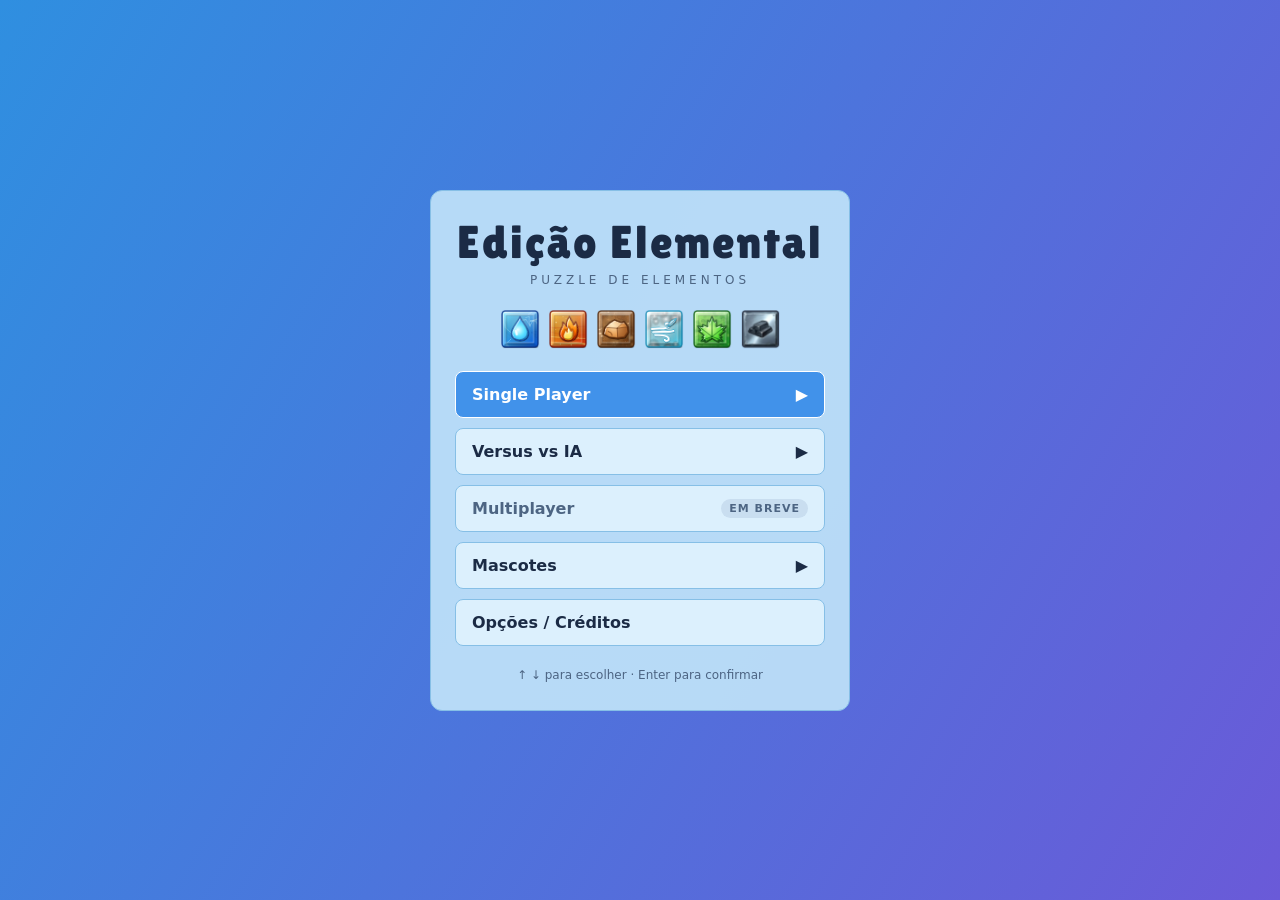
==== commit bc30590b: "Animated elemental gradient and floating bubbles behind the menus The page background in menus is a " ====
--- a/panel-attack.html
+++ b/panel-attack.html
@@ -37,13 +37,26 @@
   body {
     margin: 0;
     min-height: 100vh;
-    background: var(--bg);
+    /* Fundo dos menus: gradiente com as cores dos elementos, andando devagar */
+    background: linear-gradient(120deg, #2f8fe0, #6a5ad8, #d9568a, #f08a3c, #2fae84, #2fb5d9, #2f8fe0);
+    background-size: 600% 600%;
+    background-attachment: fixed;
+    animation: page-drift var(--page-drift-s, 40s) ease-in-out infinite alternate;
     color: var(--text);
     font-family: system-ui, -apple-system, "Segoe UI", Roboto, sans-serif;
     display: flex;
     align-items: center;
     justify-content: center;
   }
+  @keyframes page-drift { from { background-position: 0% 30%; } to { background-position: 100% 70%; } }
+  /* Bolhas suaves flutuando atrás dos menus (só visual) */
+  #menuBubbles { position: fixed; inset: 0; z-index: 0; pointer-events: none; overflow: hidden; }
+  #menuBubbles i { position: absolute; bottom: -120px; border-radius: 50%;
+    background: radial-gradient(circle at 35% 30%, rgba(255,255,255,.55), rgba(255,255,255,.08) 60%, transparent 70%);
+    animation: bubble-up linear infinite; }
+  @keyframes bubble-up { from { transform: translateY(0) translateX(0); } 50% { transform: translateY(-60vh) translateX(18px); }
+                         to { transform: translateY(-125vh) translateX(-12px); } }
+  body.in-game #menuBubbles { display: none; }
   #app { width: 100%; padding: 16px; position: relative; z-index: 1; }
   /* Fundo do bioma: só na partida, transparente e escurecido para os blocos ficarem legíveis */
   #biomeBg {
@@ -762,10 +775,12 @@
   }
   @media (prefers-reduced-motion: reduce) {
     * { transition: none !important; }
+    body, #menuBubbles i { animation: none !important; }
   }
 </style>
 </head>
 <body>
+<div id="menuBubbles" aria-hidden="true"></div>
 <div id="biomeBg" aria-hidden="true"></div>
 <div id="app">
 
@@ -1270,6 +1285,7 @@
 
 // Fundo da partida (imagem do bioma em backgrounds/<id>.webp)
 const BIOME_BG_DIR = "backgrounds/";
+const MENU_BUBBLES = 14;             // bolhas flutuando no fundo dos menus
 // Fundos que já existem na pasta (os outros biomas ficam com o fundo liso até a imagem chegar)
 const BIOME_BG_IDS = ["air", "earth", "fire", "forest", "metal", "water"];
 const BIOME_BG_OPACITY = 1;     // quanto a imagem aparece
@@ -5528,6 +5544,14 @@
   "--touch-raise-h": TOUCH_RAISE_HEIGHT_PX + "px", "--pad-opacity": TOUCH_PAD_OPACITY, "--touch-chrome": TOUCH_CHROME_PX + "px",
 })) document.documentElement.style.setProperty(k, v);
 
+// Bolhas do fundo dos menus (só visual: pode usar Math.random)
+for (let i = 0; i < MENU_BUBBLES; i++) {
+  const b = document.createElement("i");
+  const size = 30 + Math.random() * 90;
+  Object.assign(b.style, { width: size + "px", height: size + "px", left: Math.random() * 100 + "%",
+    animationDuration: 14 + Math.random() * 16 + "s", animationDelay: -Math.random() * 30 + "s", opacity: .35 + Math.random() * .4 });
+  $("menuBubbles").appendChild(b);
+}
 setupTouch();
 renderMenuTiles();
 buildMap();
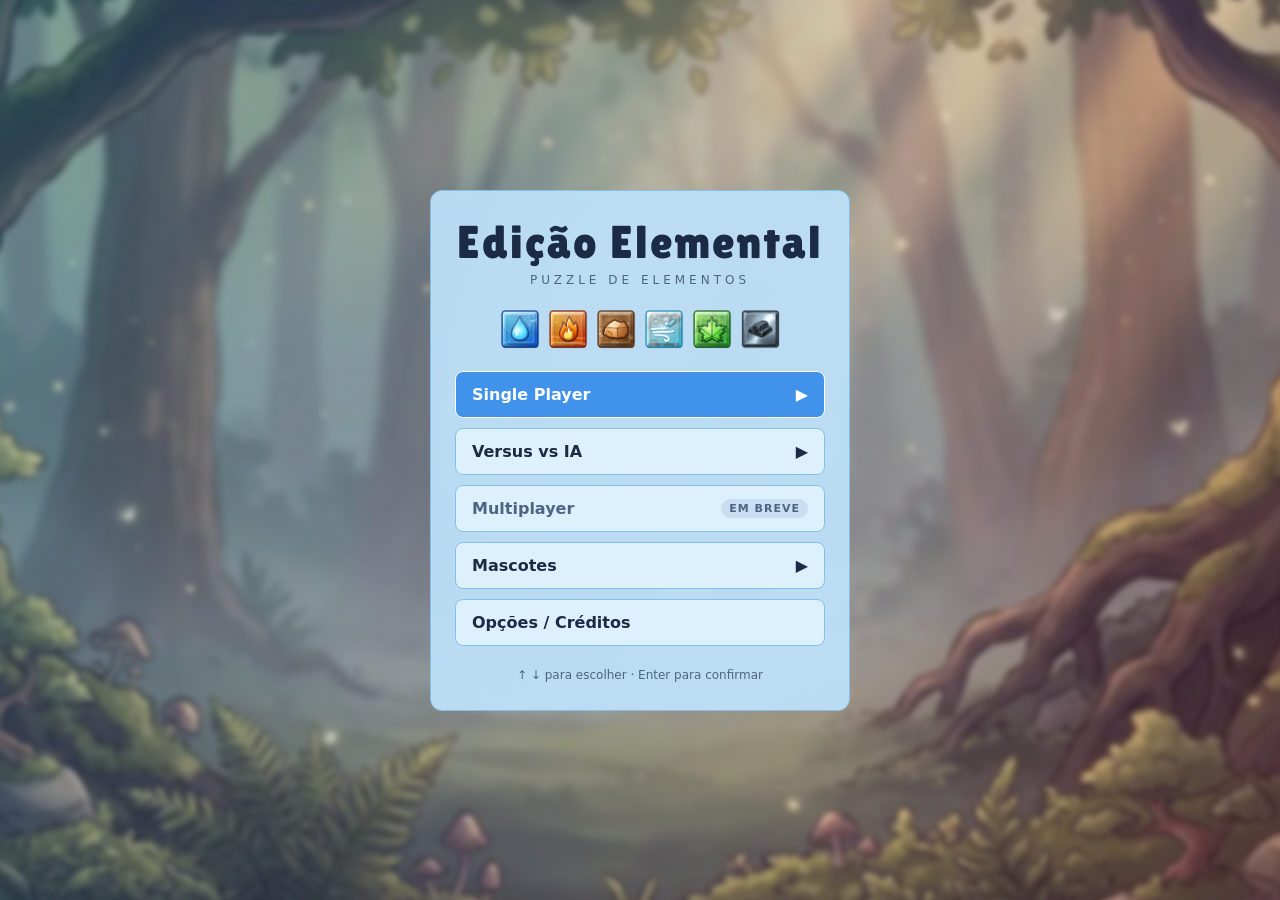
==== commit 1a8ceea7: "Biome scenes cycling behind the menus The six biome backgrounds take turns behind the menus every ME" ====
--- a/panel-attack.html
+++ b/panel-attack.html
@@ -57,6 +57,15 @@
   @keyframes bubble-up { from { transform: translateY(0) translateX(0); } 50% { transform: translateY(-60vh) translateX(18px); }
                          to { transform: translateY(-125vh) translateX(-12px); } }
   body.in-game #menuBubbles { display: none; }
+  /* Cenários dos biomas passando devagar atrás dos menus (desfocados, com um véu colorido) */
+  #menuScene { position: fixed; inset: 0; z-index: 0; pointer-events: none; overflow: hidden; }
+  #menuScene div { position: absolute; inset: -5%; background: center / cover no-repeat; filter: blur(var(--menu-scene-blur));
+    opacity: 0; transition: opacity 2.2s ease; animation: scene-pan 26s ease-in-out infinite alternate; }
+  #menuScene div.on { opacity: 1; }
+  #menuScene::after { content: ""; position: absolute; inset: 0;
+    background: linear-gradient(120deg, rgba(47, 143, 224, .28), rgba(106, 90, 216, .22), rgba(217, 86, 138, .22)); }
+  @keyframes scene-pan { from { transform: scale(1.03) translateX(-1.5%); } to { transform: scale(1.1) translateX(1.5%); } }
+  body.in-game #menuScene { display: none; }
   #app { width: 100%; padding: 16px; position: relative; z-index: 1; }
   /* Fundo do bioma: só na partida, transparente e escurecido para os blocos ficarem legíveis */
   #biomeBg {
@@ -775,11 +784,12 @@
   }
   @media (prefers-reduced-motion: reduce) {
     * { transition: none !important; }
-    body, #menuBubbles i { animation: none !important; }
+    body, #menuBubbles i, #menuScene div { animation: none !important; }
   }
 </style>
 </head>
 <body>
+<div id="menuScene" aria-hidden="true"></div>
 <div id="menuBubbles" aria-hidden="true"></div>
 <div id="biomeBg" aria-hidden="true"></div>
 <div id="app">
@@ -1286,6 +1296,10 @@
 // Fundo da partida (imagem do bioma em backgrounds/<id>.webp)
 const BIOME_BG_DIR = "backgrounds/";
 const MENU_BUBBLES = 14;             // bolhas flutuando no fundo dos menus
+const MENU_SCENE_MS = 9000;          // menus: troca o cenário do bioma a cada 9 s
+const MENU_SCENE_BLUR_PX = 3;        // desfoque dos cenários atrás dos menus
+// Ilustração do mundo inteiro (ex.: "backgrounds/world.webp"): quando existir, vira o fundo fixo dos menus
+const MENU_WORLD_IMAGE = null;
 // Fundos que já existem na pasta (os outros biomas ficam com o fundo liso até a imagem chegar)
 const BIOME_BG_IDS = ["air", "earth", "fire", "forest", "metal", "water"];
 const BIOME_BG_OPACITY = 1;     // quanto a imagem aparece
@@ -5541,8 +5555,32 @@
   "--mascot-card-h": MASCOT_CARD_HEIGHT_PX + "px", "--mascot-new-h": MASCOT_NEW_HEIGHT_PX + "px",
   "--mascot-map-icon": MASCOT_MAP_ICON_PX + "px", "--lunge": MASCOT_LUNGE_PERCENT + "%",
   "--biome-bg-opacity": BIOME_BG_OPACITY, "--biome-bg-shade": BIOME_BG_SHADE,
+  "--menu-scene-blur": MENU_SCENE_BLUR_PX + "px",
   "--touch-raise-h": TOUCH_RAISE_HEIGHT_PX + "px", "--pad-opacity": TOUCH_PAD_OPACITY, "--touch-chrome": TOUCH_CHROME_PX + "px",
 })) document.documentElement.style.setProperty(k, v);
+
+/** Fundo dos menus: os cenários dos biomas se alternando (ou a ilustração do mundo, se houver). */
+function setupMenuScene() {
+  const root = $("menuScene");
+  const layers = [0, 1].map(() => root.appendChild(document.createElement("div")));
+  const list = MENU_WORLD_IMAGE ? [MENU_WORLD_IMAGE] : BIOME_BG_IDS.map(id => `${BIOME_BG_DIR}${id}.webp`);
+  let next = Math.floor(Math.random() * list.length); // só visual
+  let front = 0;
+  const show = () => {
+    const url = list[next++ % list.length];
+    const img = new Image();
+    img.onload = () => {
+      front ^= 1;
+      layers[front].style.backgroundImage = `url("${url}")`;
+      layers[front].classList.add("on");
+      layers[front ^ 1].classList.remove("on");
+    };
+    img.src = url;
+  };
+  show();
+  if (list.length > 1) setInterval(() => { if (currentScreen !== Screen.GAME) show(); }, MENU_SCENE_MS);
+}
+setupMenuScene();
 
 // Bolhas do fundo dos menus (só visual: pode usar Math.random)
 for (let i = 0; i < MENU_BUBBLES; i++) {
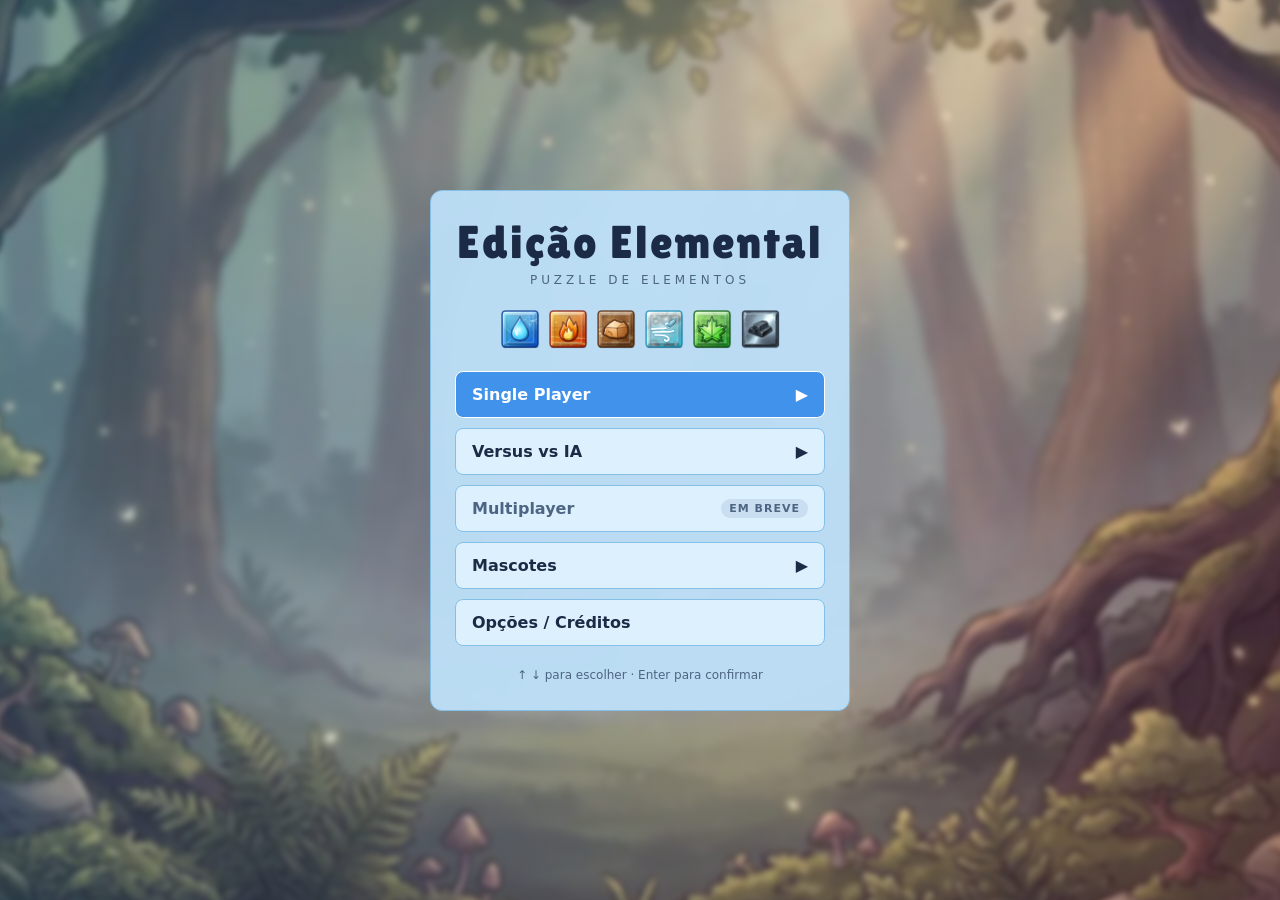
==== commit 56122b3a: "iPhone audio: play as media, unlock with a silent buffer, resume on return - audioSession.type = 'pl" ====
--- a/panel-attack.html
+++ b/panel-attack.html
@@ -1464,6 +1464,8 @@
   unlock() {
     if (!this.started) {
       this.started = true;
+      // iPhone: tocar como mídia, para o som sair mesmo com a chave do silencioso ligada (iOS 16.4+)
+      try { if (navigator.audioSession) navigator.audioSession.type = "playback"; } catch {}
       const AC = window.AudioContext || window.webkitAudioContext;
       if (AC) {
         this.ctx = new AC();
@@ -1472,7 +1474,15 @@
       }
       new Set([...Object.values(SOUND_FILES).flat(), MUSIC_FILE]).forEach(file => this.load(file));
     }
-    if (this.ctx && this.ctx.state === "suspended") this.ctx.resume();
+    // "suspended" (ainda sem gesto) ou "interrupted" (iPhone após ligação, outro app ou tela bloqueada)
+    if (this.ctx && this.ctx.state !== "running") {
+      this.ctx.resume().catch(() => {});
+      // iPhone: tocar um som vazio dentro do toque é o que destrava o áudio de verdade
+      const blank = this.ctx.createBufferSource();
+      blank.buffer = this.ctx.createBuffer(1, 1, 22050);
+      blank.connect(this.ctx.destination);
+      blank.start(0);
+    }
   },
 
   async load(file) {
@@ -1596,6 +1606,10 @@
 for (const type of ["pointerdown", "touchend", "click", "keydown"]) { // touchend/click: o iPhone só libera o som nesses
   document.addEventListener(type, () => Sound.unlock(), { capture: true });
 }
+// Voltando para a aba/app: tenta religar o áudio (se o iPhone exigir, o próximo toque religa)
+document.addEventListener("visibilitychange", () => {
+  if (!document.hidden && Sound.ctx && Sound.ctx.state !== "running") Sound.ctx.resume().catch(() => {});
+});
 
 // Clique em qualquer botão da interface
 document.addEventListener("click", (e) => {
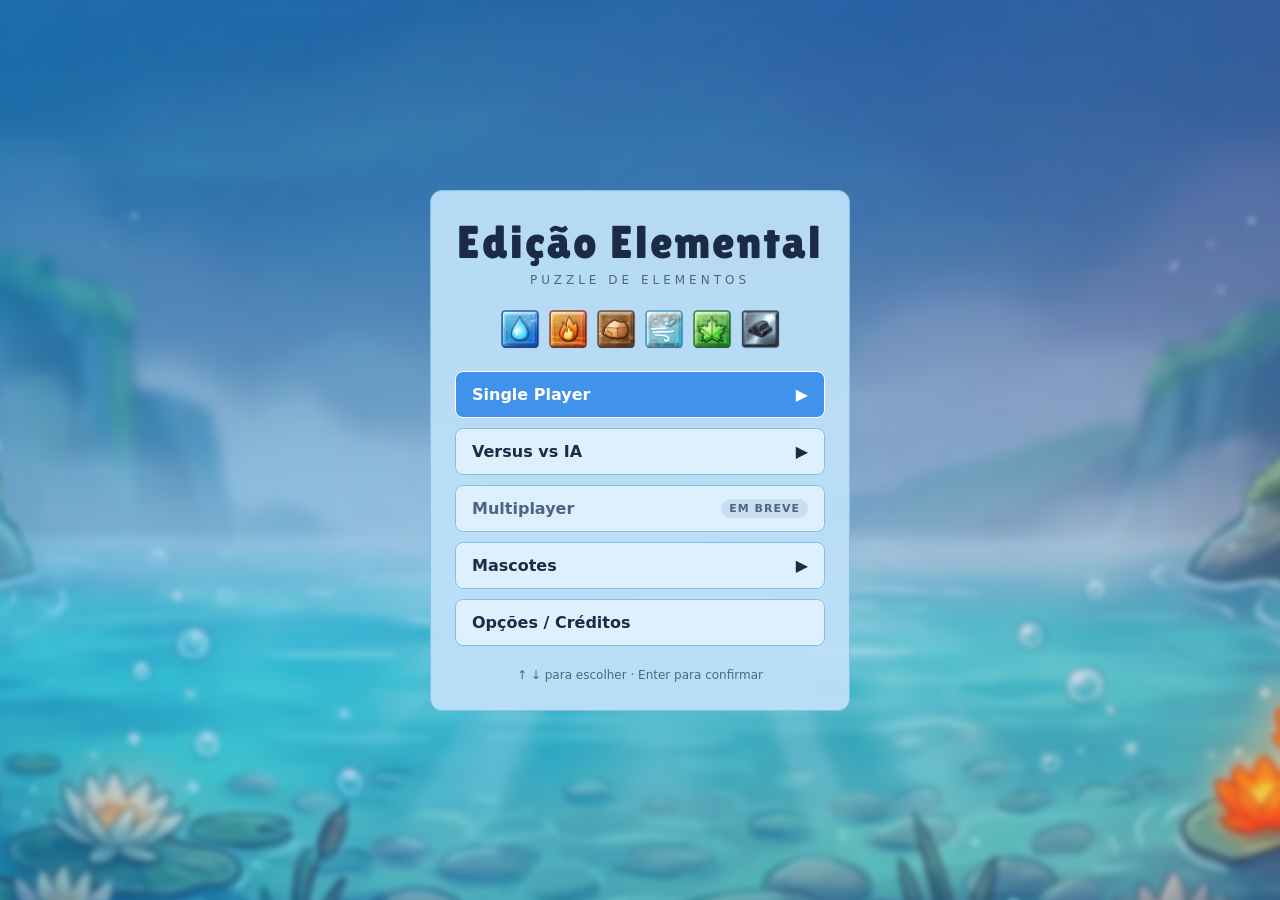
==== commit f514e652: "The rising row enters exactly as previewed pushRow no longer re-rolls preview cells that would match" ====
--- a/panel-attack.html
+++ b/panel-attack.html
@@ -1879,7 +1879,8 @@
    RISING STACK (geração das linhas)
    A próxima linha é sorteada só com a regra horizontal, então a
    sequência depende apenas da semente (igual nos dois lados do Versus).
-   Na hora em que entra, só as casas que criariam match são re-sorteadas.
+   A linha entra exatamente como apareceu na prévia: o jogador pode montar
+   combinações e cadeias contando com ela.
    ========================================================= */
 
 /** Cores que, colocadas em row[x], formariam um match. `row` = lista de cores. */
@@ -1900,14 +1901,6 @@
   const row = new Array(CONFIG.COLS).fill(0);
   for (let x = 0; x < CONFIG.COLS; x++) row[x] = randomColorExcept(forbiddenForNewRow(row, x, null), rng, palette);
   return row;
-}
-
-/** Re-sorteia apenas as casas da prévia que agora criariam match. */
-function fixNextRow(row, grid, rng, palette) {
-  for (let x = 0; x < CONFIG.COLS; x++) {
-    const forbidden = forbiddenForNewRow(row, x, grid);
-    if (forbidden.has(row[x])) row[x] = randomColorExcept(forbidden, rng, palette);
-  }
 }
 
 /**
@@ -3786,10 +3779,13 @@
   }
 }
 
-/** Empurra a grade uma linha para cima e insere a nova linha no fundo. */
+/**
+ * Empurra a grade uma linha para cima e insere a nova linha no fundo.
+ * A linha entra exatamente como apareceu na prévia: o jogador pode montar
+ * combinações e cadeias contando com ela.
+ */
 function pushRow() {
   const g = state.grid;
-  fixNextRow(state.nextRow, g, state.rng, state.palette);
   g.shift();
   g.push(state.nextRow.map(color => makePanel(color)));
   for (const c of state.crystals.values()) c.y0 -= 1;
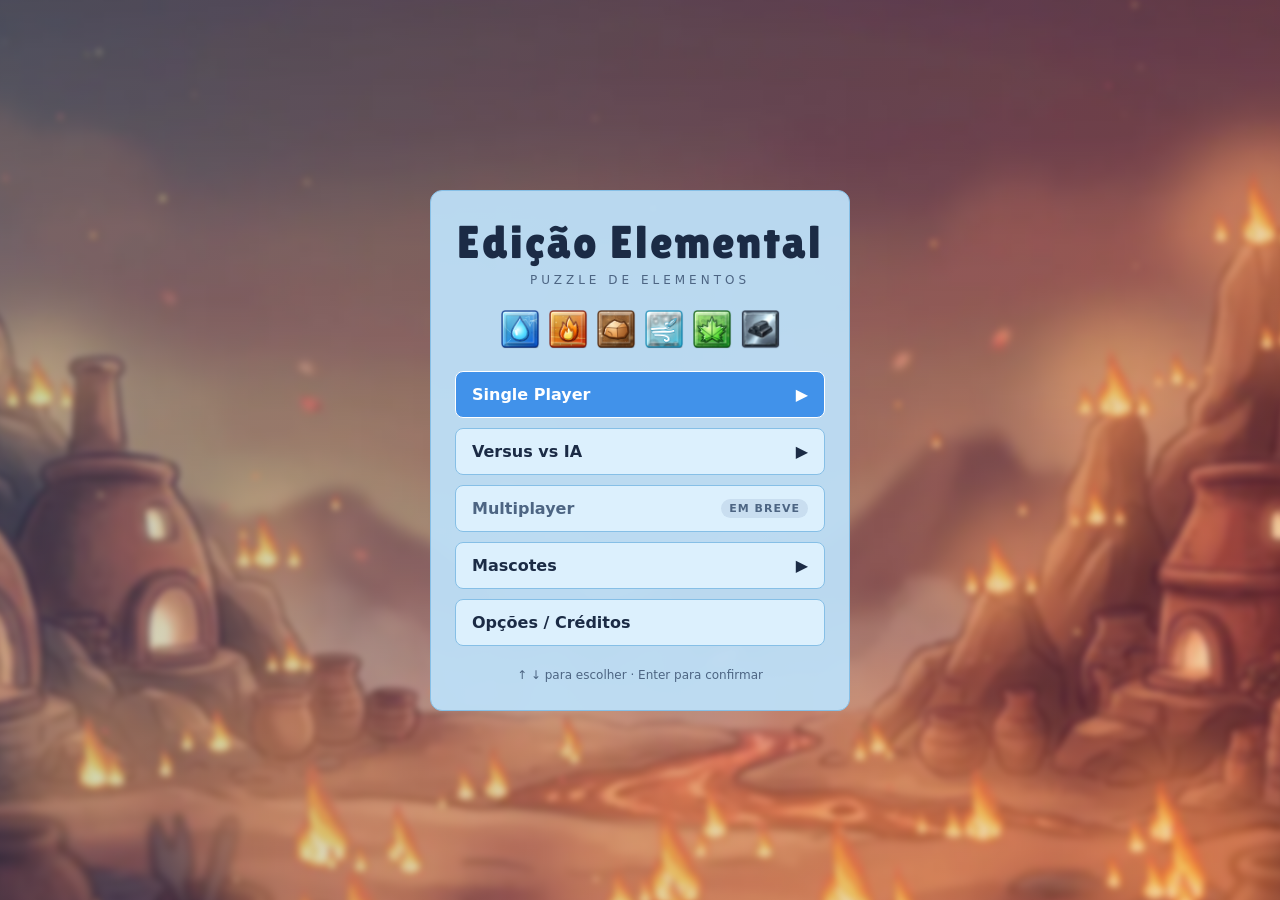
==== commit 8b0616a8: "No 1- or 2-cell crystals from cancellation leftovers consumeCells drops a partial row narrower than " ====
--- a/panel-attack.html
+++ b/panel-attack.html
@@ -1226,6 +1226,7 @@
 const CRYSTAL_COMBO_WIDTHS = { 4: 3, 5: 4, 6: 5 }; // combo de N painéis → largura (7+ = largura inteira)
 const CRYSTAL_MAX_HEIGHT = 8;                    // cadeia: x2 = 1 linha, cada elo a mais +1, até isto
 const CRYSTAL_DROP_DELAY_MS = 1500;              // tempo na fila (visível) antes de cair
+const CRYSTAL_MIN_WIDTH = 3;   // sobra de cancelamento mais estreita que isto some (não existe cristal de 1 ou 2 casas)
 const CRYSTAL_WRONG_HITS = 4;  // matches de elementos que o cristal não tem até rachar a linha de baixo
 const CRYSTAL_BREAK_POINTS_PER_CELL = 20;
 
@@ -4031,7 +4032,8 @@
     const full = Math.floor(left / c.w), part = left % c.w;
     const rest = [];
     if (full > 0) rest.push({ ...c, h: full });
-    if (part > 0) rest.push({ ...c, w: part, h: 1 }); // linha incompleta segue com a largura que restou
+    // linha incompleta segue com a largura que restou, se não ficar estreita demais
+    if (part >= CRYSTAL_MIN_WIDTH) rest.push({ ...c, w: part, h: 1 });
     list.splice(0, 1, ...rest);
   }
 }
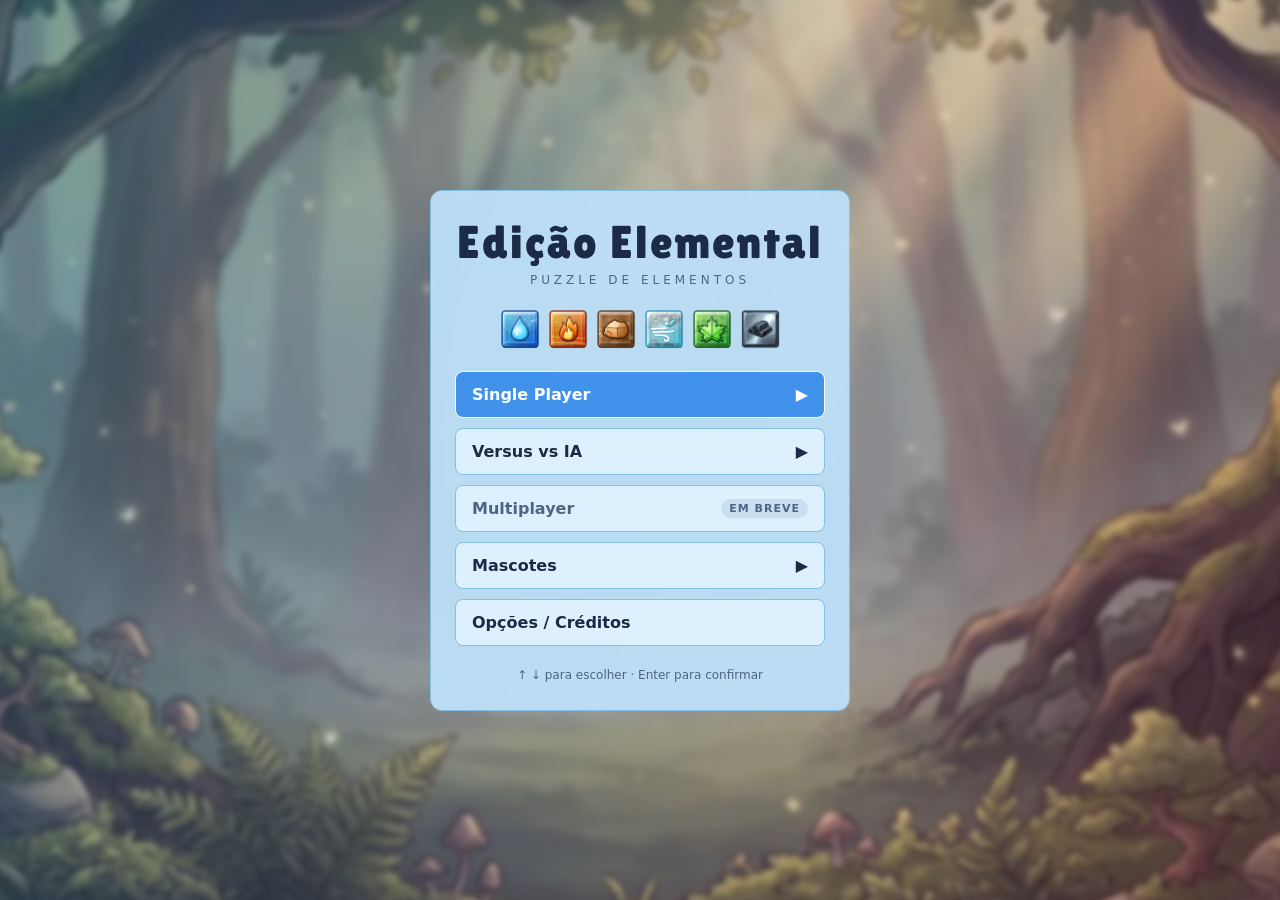
==== commit dde2afa6: "Crystals ride down glued to the falling panel below; longer hover A crystal over a hovering/falling " ====
--- a/panel-attack.html
+++ b/panel-attack.html
@@ -1201,7 +1201,7 @@
 const GAME_TITLE = "Edição Elemental"; // nome do jogo em todos os textos visíveis
 
 /* ---------- Núcleo: tempos dos painéis (multiplicados pela velocidade das animações) ---------- */
-const HOVER_MS = 140;               // painel "flutua" esse tempo antes de cair (após um clear embaixo)
+const HOVER_MS = 220;               // painel "flutua" esse tempo antes de cair (após um clear embaixo)
 const FALL_STEP_MS = 30;            // tempo para um painel cair uma casa
 const CRYSTAL_BREAK_HOLD_MS = 260;  // painéis vindos de cristal quebrado ficam parados antes de cair
 const CHAIN_LAND_HOLD_MS = 160;     // painel da cadeia que pousou continua "da cadeia" por este tempo
@@ -3657,21 +3657,26 @@
     }
   }
   if (landedCount) Sound.play(landedCount >= FALL_MULTI_MIN_BLOCKS ? "fallMulti" : "fall", { gap: 70 });
-  // Cristais: de baixo para cima; descem uma casa quando toda a base estiver livre
+  // Cristais: de baixo para cima. Descem quando toda a base está livre e, se o que está
+  // embaixo está flutuando/caindo, acompanham no mesmo ritmo (colados), para pousarem
+  // junto com a peça e um match dela no pouso já encostar no cristal.
   const list = [...state.crystals.values()].filter(c => !c.breaking).sort((a, b) => (b.y0 + b.h) - (a.y0 + a.h));
   for (const c of list) {
-    const bottom = c.y0 + c.h - 1;
-    let free = bottom + 1 < CONFIG.ROWS;
-    let waitFall = false;
-    for (let x = c.x0; free && x < c.x0 + c.w; x++) {
-      const below = g[bottom + 1][x];
-      if (below === EMPTY) continue;
-      if (fallingish(below)) waitFall = true;
-      free = false;
-    }
-    if (!free) { if (!waitFall) c.fallP = 0; continue; }
-    c.fallP += step;
-    if (c.fallP >= 1) {
+    let advanced = false;
+    for (;;) {
+      const bottom = c.y0 + c.h - 1;
+      if (bottom + 1 >= CONFIG.ROWS) { c.fallP = 0; break; }
+      let blocked = false, follow = Infinity;
+      for (let x = c.x0; x < c.x0 + c.w; x++) {
+        const below = g[bottom + 1][x];
+        if (below === EMPTY) continue;
+        if (!fallingish(below)) { blocked = true; break; }
+        follow = Math.min(follow, below.state === PanelState.FALLING ? below.fallP : 0);
+      }
+      if (blocked) { c.fallP = 0; break; }
+      if (follow !== Infinity) { c.fallP = follow; break; } // colado na peça que cai embaixo
+      if (!advanced) { c.fallP += step; advanced = true; }
+      if (c.fallP < 1) break;
       c.fallP -= 1;
       clearCrystalCells(c);
       c.y0 += 1;
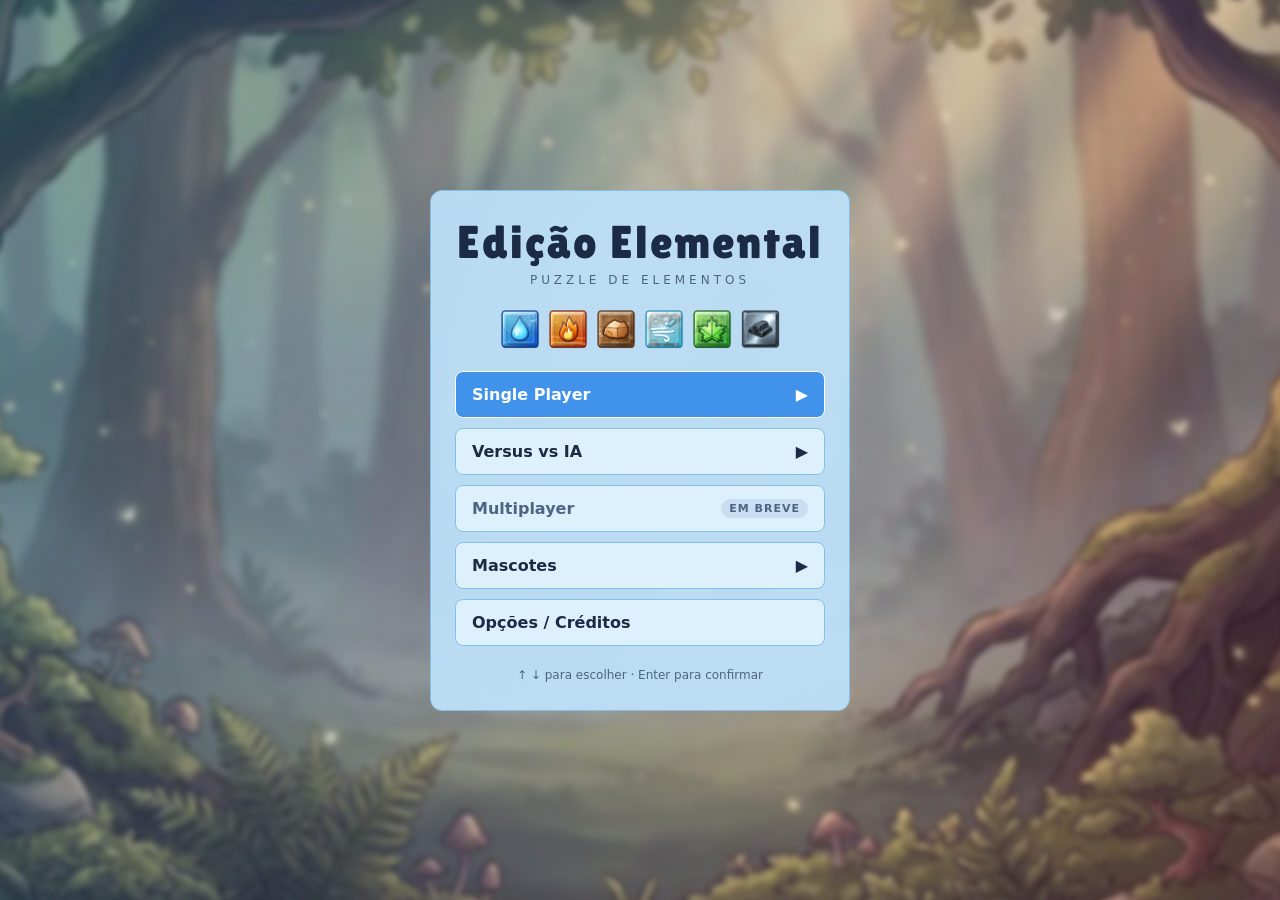
==== commit dd787a03: "Challenge goal gets a short explanation (what a chain is, etc.) Co-Authored-By: Claude Opus 5.5 <nor" ====
--- a/panel-attack.html
+++ b/panel-attack.html
@@ -549,6 +549,7 @@
   #goalBox { margin-top: 10px; padding: 8px 10px; border-radius: 8px; background: var(--panel-2); border: 1px solid var(--line); }
   #goalBox b { display: block; font-size: 11px; letter-spacing: 1px; text-transform: uppercase; color: var(--muted); }
   #goalDesc { font-size: 13px; margin: 2px 0; }
+  #goalHint { font-size: 12px; line-height: 1.35; color: var(--muted); margin: 4px 0 6px; }
   #goalBox span { font-size: 16px; font-weight: 700; }
   /* Chefe: tabuleiro da IA com a aura do bioma */
   .board-col.p2.boss .board-canvas { border-color: var(--boss-c, var(--accent)); box-shadow: 0 0 18px 3px var(--boss-c, var(--accent)); }
@@ -1128,7 +1129,7 @@
         <div class="stat"><div class="label">Linhas/min</div><div class="value" id="speed">0</div></div>
       </div>
       <div id="chainMsg"></div>
-      <div id="goalBox" hidden><b>Objetivo</b><div id="goalDesc"></div><span id="goalText"></span></div>
+      <div id="goalBox" hidden><b>Objetivo</b><div id="goalDesc"></div><div id="goalHint"></div><span id="goalText"></span></div>
       <div class="side-actions">
         <button class="side-btn" id="restartBtn">Reiniciar</button>
         <button class="side-btn secondary" id="menuBtn">Menu</button>
@@ -2081,6 +2082,15 @@
   return `Limpe ${CHALLENGE_CLEAR_COUNT} blocos de ${el ? el.name : biome.name}`;
 }
 
+/** Explicação curta do desafio, para quem não conhece o termo. */
+function challengeHint(biome) {
+  const type = BIOME_CHALLENGES[biome.id];
+  if (type === "survive") return "Não deixe a pilha encostar no topo até o tempo acabar.";
+  if (type === "chain") return `Cadeia: um grupo some, as peças de cima caem e formam outro grupo sozinhas. ` +
+    `x${CHALLENGE_CHAIN} = ${CHALLENGE_CHAIN} grupos seguidos. Dica: monte uma combinação logo acima de outra antes de soltar a primeira.`;
+  return "Só contam os blocos desse elemento; combine-os em grupos de 3 ou mais.";
+}
+
 /** Progresso do desafio da partida atual (do tabuleiro do jogador). */
 function challengeProgress() {
   const st = boards[0];
@@ -2223,7 +2233,11 @@
   const beginner = match.beginner ? " · Iniciante (5 elementos)" : "";
   $("matchSub").hidden = !match.versus && !match.beginner && !campaign;
   $("goalBox").hidden = !match.challenge;
-  if (match.challenge) { $("goalDesc").textContent = challengeText(match.biome); $("goalText").textContent = ""; }
+  if (match.challenge) {
+    $("goalDesc").textContent = challengeText(match.biome);
+    $("goalHint").textContent = challengeHint(match.biome);
+    $("goalText").textContent = "";
+  }
   $("matchSub").textContent = (campaign ? `${heroName()} · Fase ${match.stageIndex + 1}/${STAGES_PER_BIOME} · `
       + (match.boss ? `Chefe: Guardião ${BIOME_OF[match.biome.id] || ""}` : match.versus ? `IA ${levelLabel}` : CAMPAIGN_STAGES[match.stageIndex].name)
     : match.versus ? `vs ${CHARACTER_NAMES[match.opponentId - 1]} · IA ${levelLabel}` : "Endless").concat(beginner);
